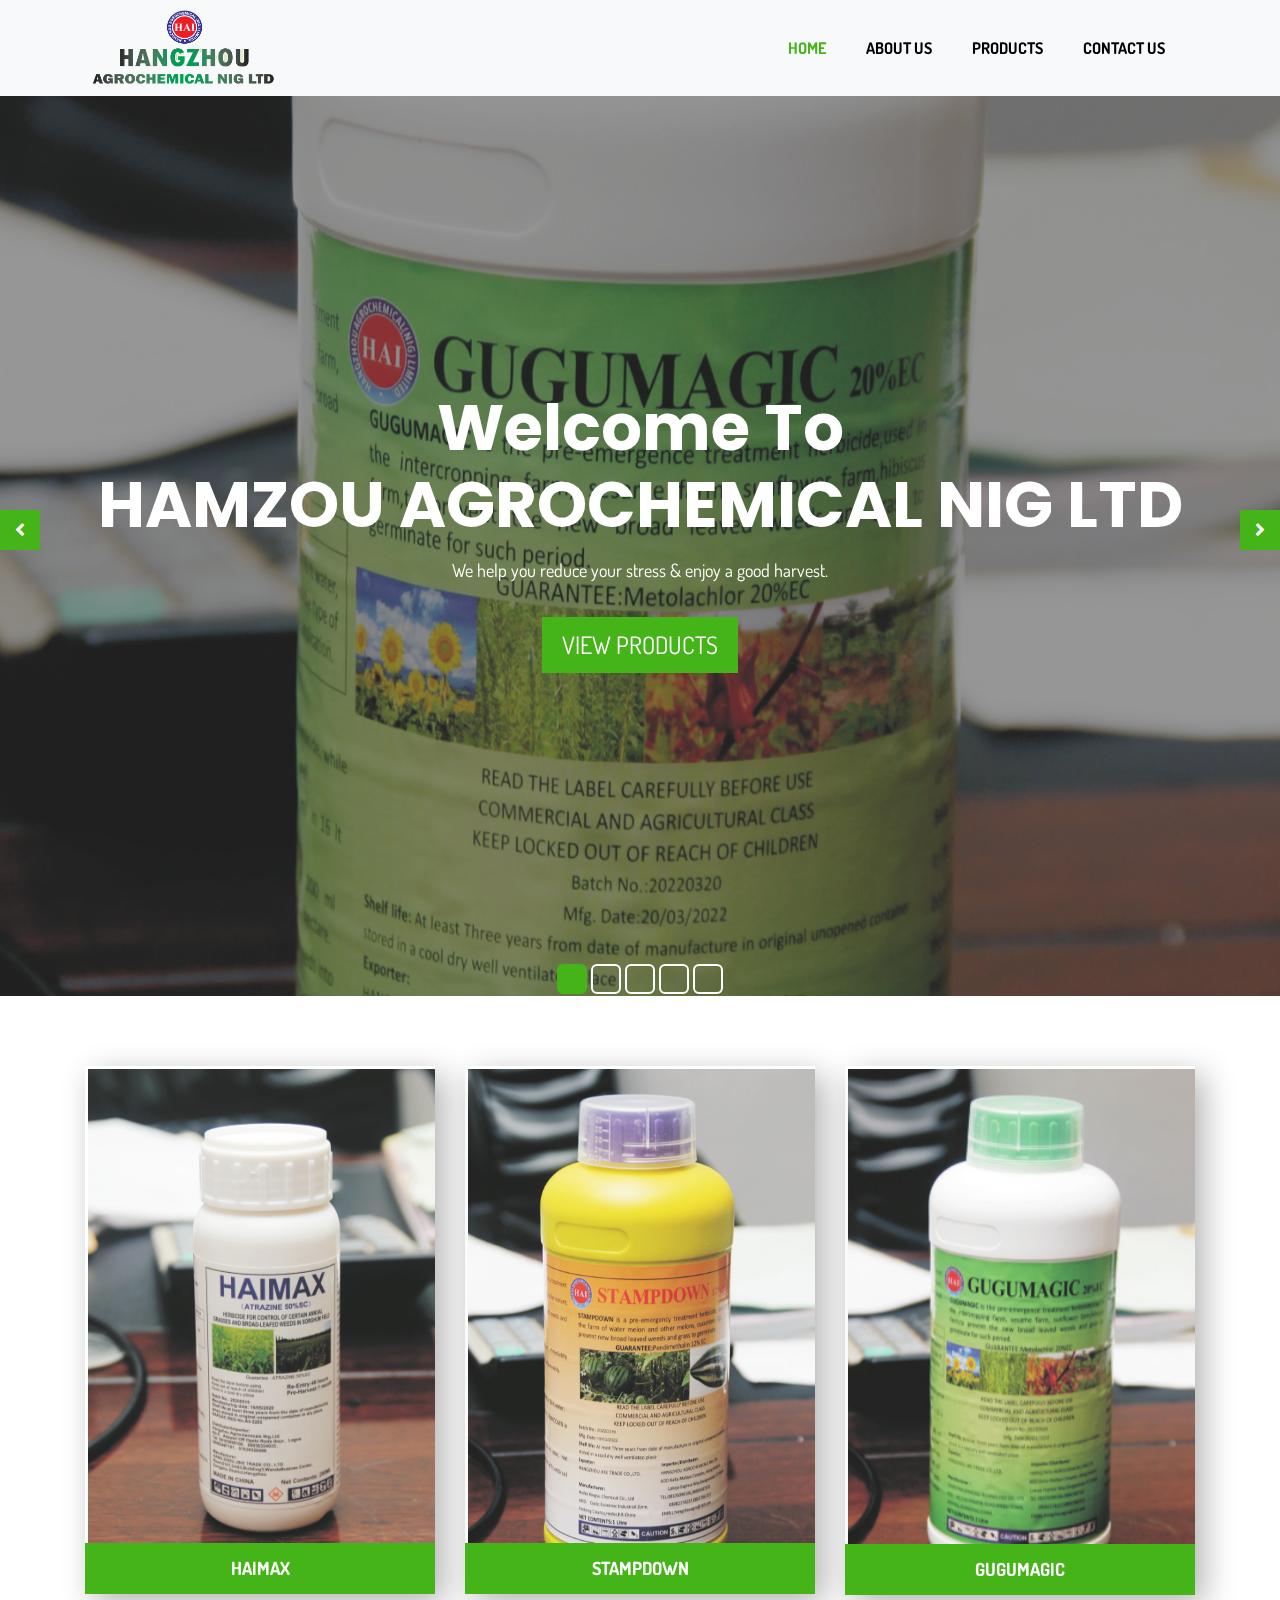
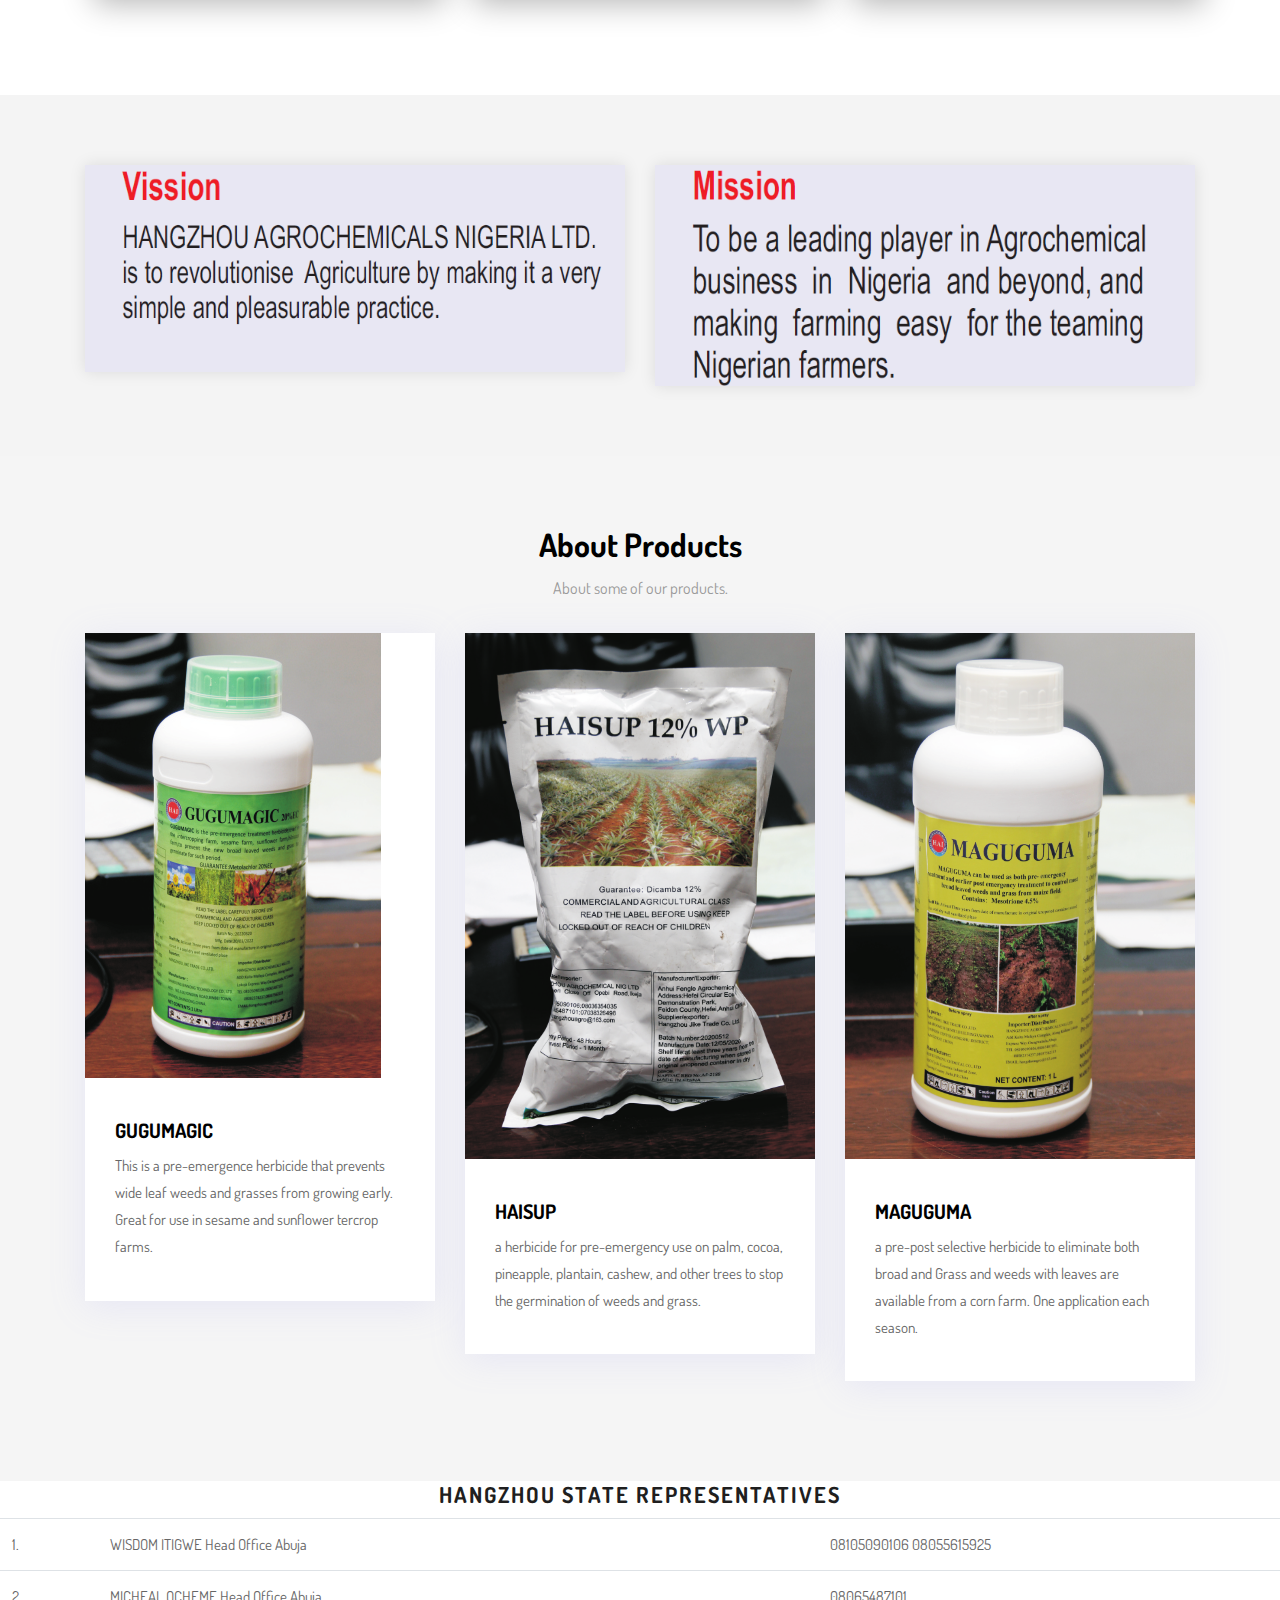
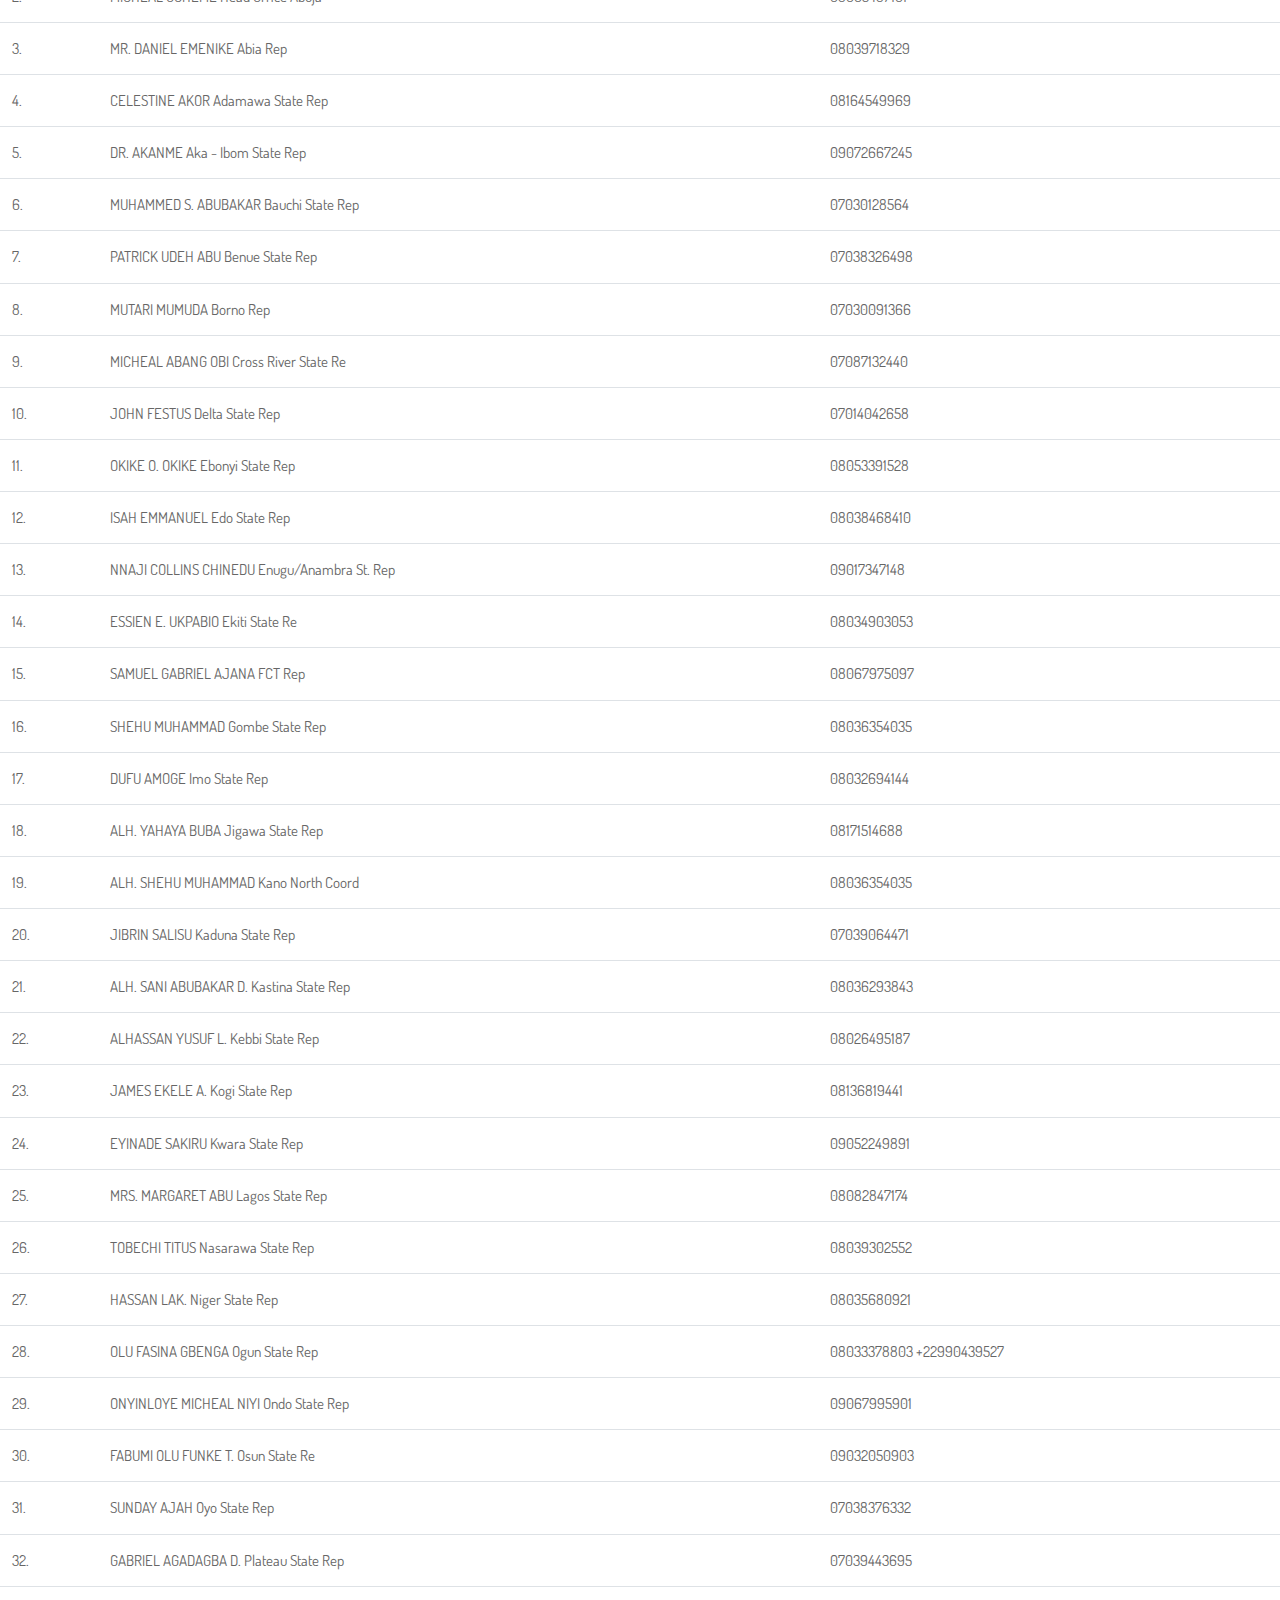
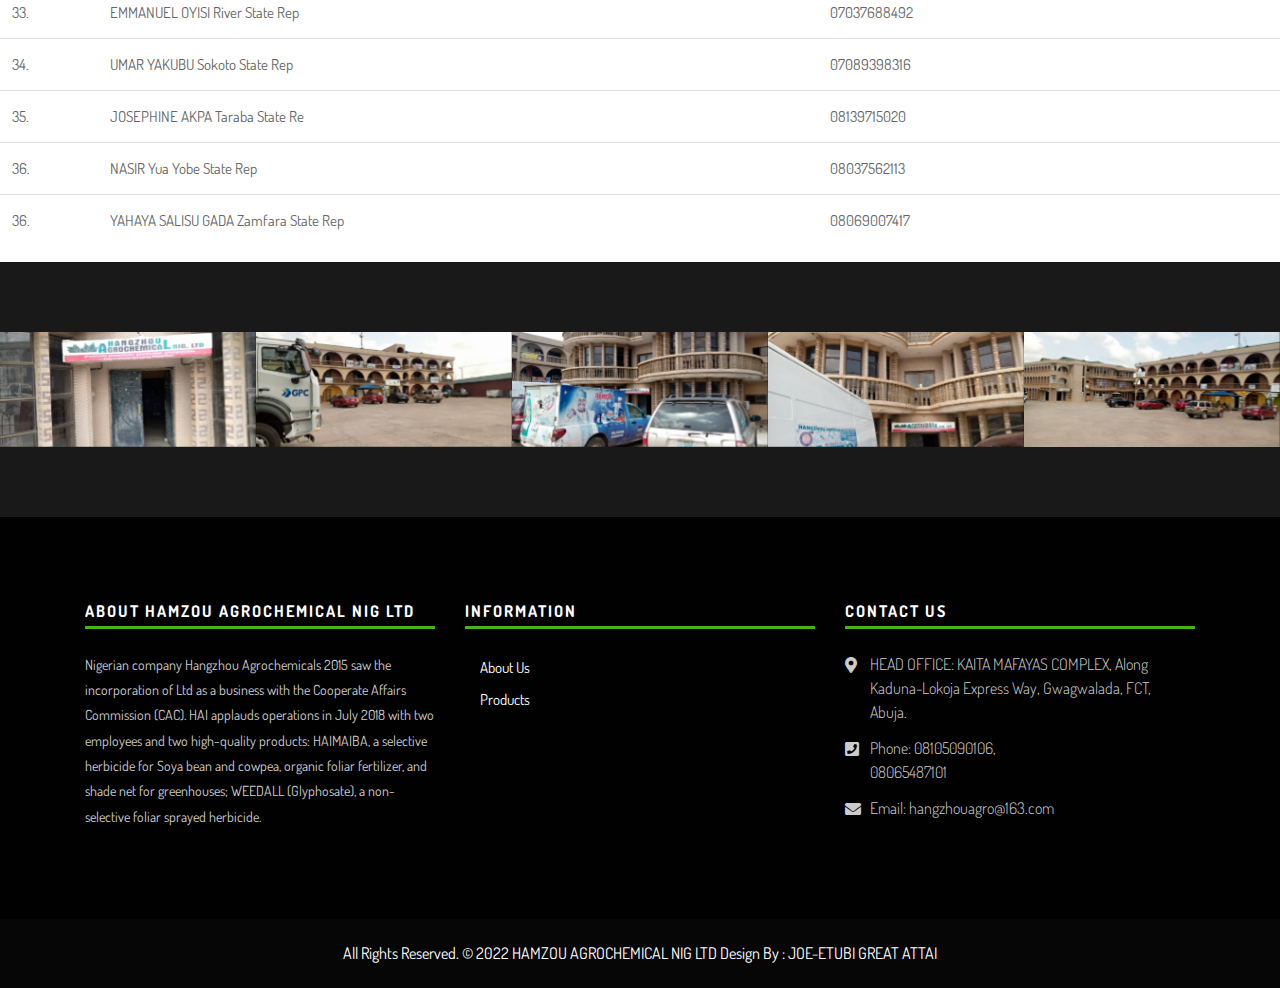
==== index.html @ aa67c8f7 "Add files via upload" ====
<!DOCTYPE html>
<html lang="en">
<!-- Basic -->

<head>
    <meta charset="utf-8">
    <meta http-equiv="X-UA-Compatible" content="IE=edge">
    <meta name="theme-color" content="#45b419">
    <link rel="shortcut icon" href="images/logo.png" type="image/x-icon">
   
    <!-- Mobile Metas -->
    <meta name="viewport" content="width=device-width, initial-scale=1">

    <!-- Site Metas -->
    <title> HAMZOU AGROCHEMICAL NIG LTD - Home</title>
    <meta name="keywords" content="">
    <meta name="description" content="">
    <meta name="author" content="">

    <link rel="stylesheet" href="https://cdn.jsdelivr.net/npm/bootstrap@5.2.2/dist/css/bootstrap.min.css" integrity="sha384-Zenh87qX5JnK2Jl0vWa8Ck2rdkQ2Bzep5IDxbcnCeuOxjzrPF/et3URy9Bv1WTRi" crossorigin="anonymous">
    <script src="https://cdn.jsdelivr.net/npm/bootstrap@5.2.2/dist/js/bootstrap.min.js" integrity="sha384-IDwe1+LCz02ROU9k972gdyvl+AESN10+x7tBKgc9I5HFtuNz0wWnPclzo6p9vxnk" crossorigin="anonymous"></script>
    <script src="https://cdn.jsdelivr.net/npm/bootstrap@5.2.2/dist/js/bootstrap.bundle.min.js" integrity="sha384-OERcA2EqjJCMA+/3y+gxIOqMEjwtxJY7qPCqsdltbNJuaOe923+mo//f6V8Qbsw3" crossorigin="anonymous"></script>
    <!-- Site Icons -->
    <link rel="apple-touch-icon" href="images/logo.png">

    <!-- Bootstrap CSS -->
    <link rel="stylesheet" href="css/bootstrap.min.css">
    <!-- Site CSS -->
    <link rel="stylesheet" href="css/style.css">
    <!-- Responsive CSS -->
    <link rel="stylesheet" href="css/responsive.css">
    <!-- Custom CSS -->
    <link rel="stylesheet" href="css/custom.css">

    <!--[if lt IE 9]>
      <script src="https://oss.maxcdn.com/libs/html5shiv/3.7.0/html5shiv.js"></script>
      <script src="https://oss.maxcdn.com/libs/respond.js/1.4.2/respond.min.js"></script>
    <![endif]-->

</head>
<script>
    var url = 'https://wati-integration-service.clare.ai/ShopifyWidget/shopifyWidget.js?36956';
    var s = document.createElement('script');
    s.type = 'text/javascript';
    s.async = true;
    s.src = url;
    var options = {
  "enabled":true,
  "chatButtonSetting":{
      "backgroundColor":"#4dc247",
      "ctaText":"",
      "borderRadius":"25",
      "marginLeft":"0",
      "marginBottom":"150",
      "marginRight":"30",
      "position":"right"
  },
  "brandSetting":{
      "brandName":"HAMZOU AGROCHEMICAL NIG LTD",
      "brandSubTitle":"Timely Replies",
      "brandImg":"https://joe-etubigreatattai.github.io/hamzou/images/logo.png",
      "welcomeText":"How can we help you?",
      "messageText":"",
      "backgroundColor":"#45b419",
      "ctaText":"Start Chat",
      "borderRadius":"25",
      "autoShow":false,
      "phoneNumber":"2348065487101"
  }
};
    s.onload = function() {
        CreateWhatsappChatWidget(options);
    };
    var x = document.getElementsByTagName('script')[0];
    x.parentNode.insertBefore(s, x);
</script>
<body>
    <!-- Start Main Top -->
    <header class="main-header">
        <!-- Start Navigation -->
        <nav class="navbar navbar-expand-lg navbar-light bg-light navbar-default bootsnav">
            <div class="container">
                <!-- Start Header Navigation -->
                <div class="navbar-header">
                    <button class="navbar-toggler" type="button" data-toggle="collapse" data-target="#navbar-menu"
                        aria-controls="navbars-rs-food" aria-expanded="false" aria-label="Toggle navigation">
                        <i class="fa fa-bars"></i>
                    </button>
                    <a class="navbar-logo-image" href="index.html">
                        <img src="images/logo.png" class="logo" alt=""></a>
                </div>
                <!-- End Header Navigation -->

                <!-- Collect the nav links, forms, and other content for toggling -->
                <div class="collapse navbar-collapse" id="navbar-menu">
                    <ul class="nav navbar-nav ml-auto" data-in="fadeInDown" data-out="fadeOutUp">
                        <li class="nav-item active"><a class="nav-link" href="index.html">Home</a></li>
                        <li class="nav-item"><a class="nav-link" href="about.html">About Us</a></li>
                        <li class="nav-item"><a href="products.html" class="nav-link">Products</a></li>
                        <li class="nav-item"><a href="contact-us.html" class="nav-link">Contact us</a></li>
                    </ul>
                </div>
                <!-- /.navbar-collapse -->


            </div>


        </nav>
        <!-- End Navigation -->
    </header>
    <!-- End Main Top -->

    <!-- Start Top Search -->
    <div class="top-search">
        <div class="container">
            <div class="input-group">
                <span class="input-group-addon"><i class="fa fa-search"></i></span>
                <input type="text" class="form-control" placeholder="Search">
                <span class="input-group-addon close-search"><i class="fa fa-times"></i></span>
            </div>
        </div>
    </div>
    <!-- End Top Search -->

    <!-- Start Slider -->
    <div id="slides-shop" class="cover-slides">
        <ul class="slides-container">
            <li class="text-center">
                <img src="images/image-098.png" alt="">
                <div class="container">
                    <div class="row">
                        <div class="col-md-12">
                            <h1 class="m-b-20"><strong>Welcome To <br> HAMZOU AGROCHEMICAL NIG LTD</strong></h1>
                            <p class="m-b-40">We help you reduce your stress & enjoy a good harvest.</p>
                            <p><a class="btn hvr-hover" href="products.html">View Products</a></p>
                        </div>
                    </div>
                </div>
            </li>
            <li class="text-center">
                <img src="images/image-105.png" alt="">
                <div class="container">
                    <div class="row">
                        <div class="col-md-12">
                            <h1 class="m-b-20"><strong>Welcome To <br> HAMZOU AGROCHEMICAL NIG LTD</strong></h1>
                            <p class="m-b-40">We help you reduce your stress & enjoy a good harvest.</p>
                            <p><a class="btn hvr-hover" href="products.html">View Products</a></p>
                        </div>
                    </div>
                </div>
            </li>
            <li class="text-center">
                <img src="images/image-112.png" alt="">
                <div class="container">
                    <div class="row">
                        <div class="col-md-12">
                            <h1 class="m-b-20"><strong>Welcome To <br> HAMZOU AGROCHEMICAL NIG LTD</strong></h1>
                            <p class="m-b-40">We help you reduce your stress & enjoy a good harvest.</p>
                            <p><a class="btn hvr-hover" href="products.html">View Products</a></p>
                        </div>
                    </div>
                </div>
            </li>
            <li class="text-center">
                <img src="images/image-120.png" alt="">
                <div class="container">
                    <div class="row">
                        <div class="col-md-12">
                            <h1 class="m-b-20"><strong>Welcome To <br> HAMZOU AGROCHEMICAL NIG LTD</strong></h1>
                            <p class="m-b-40">We help you reduce your stress & enjoy a good harvest.</p>
                            <p><a class="btn hvr-hover" href="products.html">View Products</a></p>
                        </div>
                    </div>
                </div>
            </li>
            <li class="text-center">
                <img src="images/image-128.png" alt="">
                <div class="container">
                    <div class="row">
                        <div class="col-md-12">
                            <h1 class="m-b-20"><strong>Welcome To <br> HAMZOU AGROCHEMICAL NIG LTD</strong></h1>
                            <p class="m-b-40">We help you reduce your stress & enjoy a good harvest.</p>
                            <p><a class="btn hvr-hover" href="products.html">View Products</a></p>
                        </div>
                    </div>
                </div>
            </li>
        </ul>
        <div class="slides-navigation">
            <a href="#" class="next"><i class="fa fa-angle-right" aria-hidden="true"></i></a>
            <a href="#" class="prev"><i class="fa fa-angle-left" aria-hidden="true"></i></a>
        </div>
    </div>
    <!-- End Slider -->

    <!-- Start Categories  -->
    <div class="categories-shop">
        <div class="container">
            <div class="row">
                <div class="col-lg-4 col-md-4 col-sm-12 col-xs-12">
                    <div class="shop-cat-box">
                        <img class="img-fluid" src="images/image-068.png" alt="" />
                        <a class="btn hvr-hover" href="#">HAIMAX</a>
                    </div>
                </div>
                <div class="col-lg-4 col-md-4 col-sm-12 col-xs-12">
                    <div class="shop-cat-box">
                        <img class="img-fluid" src="images/image-005.png" alt="" />
                        <a class="btn hvr-hover" href="#">STAMPDOWN</a>
                    </div>
                </div>
                <div class="col-lg-4 col-md-4 col-sm-12 col-xs-12">
                    <div class="shop-cat-box">
                        <img class="img-fluid" src="images/image-006.png" alt="" />
                        <a class="btn hvr-hover" href="#">GUGUMAGIC</a>
                    </div>
                </div>
            </div>
        </div>
    </div>
    <!-- End Categories -->

    <div class="box-add-products">
        <div class="container">
            <div class="row">
                <div class="col-lg-6 col-md-6 col-sm-12">
                    <div class="offer-box-products">
                        <img class="img-fluid" src="images/vison.png" alt="" />
                    </div>
                </div>
                <div class="col-lg-6 col-md-6 col-sm-12">
                    <div class="offer-box-products">
                        <img class="img-fluid" src="images/mission.png" alt="" />
                    </div>
                </div>
            </div>
        </div>
    </div>


    <!-- Start Blog  -->
    <div class="latest-blog">
        <div class="container">
            <div class="row">
                <div class="col-lg-12">
                    <div class="title-all text-center">
                        <h1>About Products</h1>
                        <p>About some of our products.</p>
                    </div>
                </div>
            </div>
            <div class="row">
                <div class="col-md-6 col-lg-4 col-xl-4">
                    <div class="blog-box">
                        <div class="blog-img">
                            <img class="img-fluid" src="images/image-006.png" alt="" />
                        </div>
                        <div class="blog-content">
                            <div class="title-blog">
                                <h3>GUGUMAGIC</h3>
                                <p>This is a pre-emergence herbicide that prevents wide leaf weeds and grasses from
                                    growing early. Great for use in sesame and sunflower tercrop farms.</p>
                            </div>

                        </div>
                    </div>
                </div>
                <div class="col-md-6 col-lg-4 col-xl-4">
                    <div class="blog-box">
                        <div class="blog-img">
                            <img class="img-fluid" src="images/image-135.png" alt="" />
                        </div>
                        <div class="blog-content">
                            <div class="title-blog">
                                <h3>HAISUP</h3>
                                <p>a herbicide for pre-emergency use on palm, cocoa, pineapple, plantain, cashew, and
                                    other trees to stop the germination of weeds and grass.</p>
                            </div>
                        </div>
                    </div>
                </div>
                <div class="col-md-6 col-lg-4 col-xl-4">
                    <div class="blog-box">
                        <div class="blog-img">
                            <img class="img-fluid" src="images/image-038.png" alt="" />
                        </div>
                        <div class="blog-content">
                            <div class="title-blog">
                                <h3>MAGUGUMA</h3>
                                <p>a pre-post selective herbicide to eliminate both broad and
                                    Grass and weeds with leaves are available from a corn farm. One application each
                                    season.</p>
                            </div>
                        </div>
                    </div>
                </div>
            </div>
        </div>
    </div>
    <!-- End Blog  -->

    <h2 class="tabel-title">HANGZHOU STATE REPRESENTATIVES</h2>
    <table class="table table-hover">
        <tbody>
            <tr><td>1.</td><td> WISDOM ITIGWE Head Office Abuja</td><td> 08105090106 08055615925</td></tr>
            <tr><td>2.</td><td> MICHEAL OCHEME Head Office Abuja</td><td> 08065487101</td></tr>
            <tr><td>3.</td><td> MR. DANIEL EMENIKE Abia Rep</td><td> 08039718329</td></tr>
            <tr><td>4.</td><td> CELESTINE AKOR Adamawa State Rep </td><td> 08164549969</td></tr>
            <tr><td>5.</td><td> DR. AKANME Aka - Ibom State Rep</td><td> 09072667245</td></tr>
            <tr><td>6.</td><td> MUHAMMED S. ABUBAKAR Bauchi State Rep</td><td> 07030128564</td></tr>
            <tr><td>7.</td><td> PATRICK UDEH ABU Benue State Rep</td><td> 07038326498</td></tr>
            <tr><td>8.</td><td> MUTARI MUMUDA Borno Rep</td><td> 07030091366</td></tr>
            <tr><td>9.</td><td> MICHEAL ABANG OBI Cross River State Re</td><td> 07087132440</td></tr>
            <tr><td>10.</td><td> JOHN FESTUS Delta State Rep</td><td> 07014042658</td></tr>
            <tr><td>11.</td><td> OKIKE O. OKIKE Ebonyi State Rep</td><td> 08053391528</td></tr>
            <tr><td>12.</td><td> ISAH EMMANUEL Edo State Rep</td><td> 08038468410</td></tr>
            <tr><td>13.</td><td> NNAJI COLLINS CHINEDU Enugu/Anambra St. Rep</td><td> 09017347148</td></tr>
            <tr><td>14.</td><td> ESSIEN E. UKPABIO Ekiti State Re</td><td> 08034903053</td></tr>
            <tr><td>15.</td><td>SAMUEL GABRIEL AJANA FCT Rep</td><td> 08067975097</td></tr>
            <tr><td>16.</td><td> SHEHU MUHAMMAD Gombe State Rep</td><td> 08036354035</td></tr>
            <tr><td>17.</td><td> DUFU AMOGE Imo State Rep</td><td> 08032694144</td></tr>
            <tr><td>18.</td><td> ALH. YAHAYA BUBA Jigawa State Rep</td><td> 08171514688</td></tr>
            <tr><td>19.</td><td> ALH. SHEHU MUHAMMAD Kano North Coord</td><td> 08036354035</td></tr>
            <tr><td>20.</td><td> JIBRIN SALISU Kaduna State Rep</td><td> 07039064471</td></tr>
            <tr><td>21.</td><td> ALH. SANI ABUBAKAR D. Kastina State Rep</td><td> 08036293843</td></tr>
            <tr><td>22.</td><td> ALHASSAN YUSUF L. Kebbi State Rep</td><td> 08026495187</td></tr>
            <tr><td>23.</td><td> JAMES EKELE A. Kogi State Rep</td><td> 08136819441</td></tr>
            <tr><td>24.</td><td> EYINADE SAKIRU Kwara State Rep</td><td> 09052249891</td></tr>
            <tr><td>25.</td><td> MRS. MARGARET ABU Lagos State Rep</td><td> 08082847174</td></tr>
            <tr><td>26.</td><td> TOBECHI TITUS Nasarawa State Rep</td><td> 08039302552</td></tr>
            <tr><td>27.</td><td> HASSAN LAK. Niger State Rep</td><td> 08035680921</td></tr>
            <tr><td>28.</td><td> OLU FASINA GBENGA Ogun State Rep</td><td> 08033378803 +22990439527</td></tr>
            <tr><td>29.</td><td> ONYINLOYE MICHEAL NIYI Ondo State Rep</td><td> 09067995901</td></tr>
            <tr><td>30.</td><td> FABUMI OLU FUNKE T. Osun State Re</td><td> 09032050903</td></tr>
            <tr><td>31.</td><td> SUNDAY AJAH Oyo State Rep</td><td> 07038376332</td></tr>
            <tr><td>32.</td><td> GABRIEL AGADAGBA D. Plateau State Rep</td><td> 07039443695</td></tr>
            <tr><td>33.</td><td> EMMANUEL OYISI River State Rep</td><td> 07037688492</td></tr>
            <tr><td>34.</td><td> UMAR YAKUBU Sokoto State Rep</td><td> 07089398316</td></tr>
            <tr><td>35.</td><td> JOSEPHINE AKPA Taraba State Re</td><td> 08139715020</td></tr>
            <tr><td>36.</td><td> NASIR Yua Yobe State Rep</td><td> 08037562113</td></tr>
            <tr><td>36.</td><td> YAHAYA SALISU GADA Zamfara State Rep</td><td> 08069007417</td></tr>
        </tbody>
      </table>
      <!-- Start Instagram Feed  -->
      <div class="instagram-box">
        <div class="main-instagram owl-carousel owl-theme">
            <div class="item">
                <div class="ins-inner-box">
                    <img src="images/location1.jpg" alt="" />
                </div>
            </div>
        
            <div class="item">
                <div class="ins-inner-box">
                    <img src="images/location2.jpg" alt="" />
                </div>
            </div>
            <div class="item">
                <div class="ins-inner-box">
                    <img src="images/location3.jpg" alt="" />
                </div>
            </div>
            <div class="item">
                <div class="ins-inner-box">
                    <img src="images/location4.jpg" alt="" />
                </div>
            </div>
            <div class="item">
                <div class="ins-inner-box">
                    <img src="images/location7.jpg" alt="" />
                </div>
            </div>
        </div>
    </div>
    <!-- End Instagram Feed  -->
     <!-- Start Footer  -->
     <footer>
        <div class="footer-main">
            <div class="container">

                <div class="row">
                    <div class="col-lg-4 col-md-12 col-sm-12">
                        <div class="footer-widget">
                            <h4>About HAMZOU AGROCHEMICAL NIG LTD</h4>
                            <p>Nigerian company Hangzhou Agrochemicals 2015 saw the incorporation of Ltd as a
                                business
                                with the Cooperate Affairs Commission (CAC). HAI applauds
                                operations in July 2018 with two employees and two high-quality products: HAIMAIBA,
                                a
                                selective herbicide for Soya bean and cowpea, organic foliar fertilizer, and shade
                                net
                                for greenhouses; WEEDALL (Glyphosate), a non-selective foliar sprayed herbicide.</p>
                        </div>
                    </div>
                    <div class="col-lg-4 col-md-12 col-sm-12">
                        <div class="footer-link">
                            <h4>Information</h4>
                            <ul>
                                <li><a href="about.html">About Us</a></li>
                                <li><a href="products.html">Products</a></li>
                            </ul>
                        </div>
                    </div>
                    <div class="col-lg-4 col-md-12 col-sm-12">
                        <div class="footer-link-contact">
                            <h4>Contact Us</h4>
                            <ul>
                                <li>
                                    <p><i class="fas fa-map-marker-alt"></i>HEAD OFFICE: KAITA MAFAYAS COMPLEX,
                                        Along Kaduna-Lokoja Express Way, Gwagwalada, FCT, Abuja.
                                </li>
                                <li>
                                    <p><i class="fas fa-phone-square"></i>Phone: <a
                                            href="tel:08105090106">08105090106,
                                            <br> 08065487101</a></p>
                                </li>
                                <li>
                                    <p><i class="fas fa-envelope"></i>Email: <a
                                            href="hangzhouagro@163.com">hangzhouagro@163.com</a></p>
                                </li>
                            </ul>
                        </div>
                    </div>
                </div>
            </div>
        </div>
    </footer>
    <!-- End Footer  -->

    <!-- Start copyright  -->
    <div class="footer-copyright">
        <p class="footer-company">All Rights Reserved. &copy; 2022 <a href="index.html">HAMZOU AGROCHEMICAL NIG LTD</a>
            Design By
            : JOE-ETUBI GREAT ATTAI</p>
    </div>
    <!-- End copyright  -->

    <a href="#" id="back-to-top" title="Back to top" style="display: none;">&uarr;</a>

    <!-- ALL JS FILES -->
    <script src="js/jquery-3.2.1.min.js"></script>
    <script src="js/popper.min.js"></script>
    <script src="js/bootstrap.min.js"></script>
    <!-- ALL PLUGINS -->
    <script src="js/jquery.superslides.min.js"></script>
    <script src="js/bootstrap-select.js"></script>
    <script src="js/inewsticker.js"></script>
    <script src="js/bootsnav.js."></script>
    <script src="js/images-loded.min.js"></script>
    <script src="js/isotope.min.js"></script>
    <script src="js/owl.carousel.min.js"></script>
    <script src="js/baguetteBox.min.js"></script>
    <script src="js/form-validator.min.js"></script>
    <script src="js/contact-form-script.js"></script>
    <script src="js/custom.js"></script>
</body>

</html>
---- css/style.css ----
/*------------------------------------------------------------------
    IMPORT FONTS
-------------------------------------------------------------------*/

@import url('https://fonts.googleapis.com/css?family=Poppins:400,500,600,700,800');
@import url('https://fonts.googleapis.com/css?family=Dosis:200,300,400,500,600,700');


/*

    font-family: 'Poppins', sans-serif;

    font-family: 'Dosis', sans-serif;

*/

/*------------------------------------------------------------------
    IMPORT FILES
-------------------------------------------------------------------*/

@import url(all.css);
@import url(superslides.css);
@import url(bootstrap-select.css);
@import url(carousel-ticker.css);
@import url(code_animate.css);
@import url(bootsnav.css);
@import url(owl.carousel.min.css);
@import url(jquery-ui.css);
@import url(nice-select.css);
@import url(baguetteBox.min.css);

/*------------------------------------------------------------------
    SKELETON
-------------------------------------------------------------------*/
 body {
     color: #666666;
     font-size: 15px;
     font-family: 'Dosis', sans-serif;
     line-height: 1.80857;
}
 a {
     color: #1f1f1f;
     text-decoration: none !important;
     outline: none !important;
     -webkit-transition: all .3s ease-in-out;
     -moz-transition: all .3s ease-in-out;
     -ms-transition: all .3s ease-in-out;
     -o-transition: all .3s ease-in-out;
     transition: all .3s ease-in-out;
}
 h1, h2, h3, h4, h5, h6 {
     letter-spacing: 0;
     font-weight: normal;
     position: relative;
     padding: 0 0 10px 0;
     font-weight: normal;
     line-height: 120% !important;
     color: #1f1f1f;
     margin: 0 
}
 h1 {
     font-size: 24px 
}
 h2 {
     font-size: 22px 
}
 h3 {
     font-size: 18px 
}
 h4 {
     font-size: 16px 
}
 h5 {
     font-size: 14px 
}
 h6 {
     font-size: 13px 
}
 h1 a, h2 a, h3 a, h4 a, h5 a, h6 a {
     color: #212121;
     text-decoration: none!important;
     opacity: 1 
}
 h1 a:hover, h2 a:hover, h3 a:hover, h4 a:hover, h5 a:hover, h6 a:hover {
     opacity: .8 
}
 a {
     color: #1f1f1f;
     text-decoration: none;
     outline: none;
}
 a, .btn {
     text-decoration: none !important;
     outline: none !important;
     -webkit-transition: all .3s ease-in-out;
     -moz-transition: all .3s ease-in-out;
     -ms-transition: all .3s ease-in-out;
     -o-transition: all .3s ease-in-out;
     transition: all .3s ease-in-out;
}
 .btn-custom {
     margin-top: 20px;
     background-color: transparent !important;
     border: 2px solid #ddd;
     padding: 12px 40px;
     font-size: 16px;
}
 .lead {
     font-size: 18px;
     line-height: 30px;
     color: #767676;
     margin: 0;
     padding: 0;
}
 blockquote {
     margin: 20px 0 20px;
     padding: 30px;
}
 ul, li, ol{
     list-style: none;
     margin: 0px;
     padding: 0px;
}
 button:focus{
     outline: none;
     box-shadow: none;
}
 :focus {
     outline: 0;
}
 p{
     margin: 0px;
}
 .bootstrap-select .dropdown-toggle:focus{
     outline: none !important;
}
 .form-control::-moz-placeholder {
     color: #ffffff;
     opacity: 1;
}
 .bootstrap-select .dropdown-toggle:focus{
     box-shadow: none !important 
}
/*------------------------------------------------------------------ LOADER -------------------------------------------------------------------*/
 #back-to-top {
     position: fixed;
     bottom: 40px;
     right: 40px;
     z-index: 9999;
     width: 32px;
     height: 32px;
     text-align: center;
     line-height: 5px;
     background: #45b419;
     color: #ffffff;
     cursor: pointer;
     border: 0;
     border-radius: 0px;
     text-decoration: none;
     transition: opacity 0.2s ease-out;
     font-size: 28px;
     -webkit-transition: opacity 0.2s ease-out;
     -moz-transition: opacity 0.2s ease-out;
     -ms-transition: opacity 0.2s ease-out;
     -o-transition: opacity 0.2s ease-out;
}
/*------------------------------------------------------------------ HEADER -------------------------------------------------------------------*/
 .main-top{
     background: #000000;
     padding: 10px 0px;
}
 .custom-select-box{
     float: left;
     width: 95px;
     margin-right: 10px;
}
.custom-select-box .form-control{
     background: none;
     border: none;
}
 .custom-select-box .bootstrap-select .btn-light{
     padding: 4px;
     font-size: 14px;
     background: #45b419;
     color: #fff;
     border: none;
     border-radius: 0px;
}
 .custom-select-box .bootstrap-select .btn-light span{
     padding: 2px;
     line-height: 15px;
}
 .dropdown-toggle::after{
     margin-left: -24px;
}
 .custom-select-box .dropdown-toggle::after {
     display: inline-block;
     width: 0;
     height: 0;
     margin-left: .255em;
     vertical-align: .255em;
     content: "";
     border-top: .3em solid;
     border-right: .3em solid transparent;
     border-bottom: 0;
     border-left: .3em solid transparent;
     position: absolute;
     top: 13px;
     right: 10px;
}
 .bootstrap-select.btn-group .dropdown-toggle .filter-option{
     overflow: inherit;
}
 .bootstrap-select.btn-group .dropdown-menu{
     border: none;
     padding: 0px;
     border-radius: 0px;
}
 .right-phone-box{
     float: left;
     margin-right: 10px;
}
 .right-phone-box p{
     margin: 0px;
     color: #ffffff;
     font-size: 14px;
     line-height: 30px;
}
 .right-phone-box p a{
     color: #ffffff;
}
 .right-phone-box p a:hover{
     color: #45b419;
}
 .offer-box,.slide {
     color: #FFFFFF;
     font-size: 13px;
     padding: 2px 15px;
     font-family: 'Poppins', sans-serif;
}
 .offer-box li {
     font-weight: 600;
}
 .offer-box li i{
     margin-right: 15px;
     color: #45b419;
     font-size: 20px;
}
 .our-link{
     float: left;
}
 .our-link ul li{
     display: inline-block;
     border-right: 1px solid #ffffff;
     padding: 0px 10px;
     line-height: 14px;
}
 .our-link ul{
     line-height: 30px;
}
 .our-link ul li a{
     color: #ffffff;
     font-weight: 700;
     text-transform: uppercase;
     font-size: 14px;
}
 .our-link ul li a:hover{
     color: #45b419;
}
 .our-link ul li:last-child{
     border: none;
}
.login-box{
    float: right;
    width: 120px;
    margin-left: 20px;
}

.login-box .form-control{
     background: none;
     border: none;
}
 .login-box .bootstrap-select .btn-light{
     padding: 4px;
     font-size: 14px;
     background: #45b419;
     color: #fff;
     border: none;
     border-radius: 0px;
}
 .login-box .bootstrap-select .btn-light span{
     padding: 2px;
     line-height: 15px;
}
.login-box .dropdown-toggle::after {
     display: inline-block;
     width: 0;
     height: 0;
     margin-left: .255em;
     vertical-align: .255em;
     content: "";
     border-top: .3em solid;
     border-right: .3em solid transparent;
     border-bottom: 0;
     border-left: .3em solid transparent;
     position: absolute;
     top: 13px;
     right: 10px;
}

.login-box .dropdown-item{
	padding: 5px 10px;
}

.bootstrap-select.btn-group .dropdown-menu a.dropdown-item span.dropdown-item-inner span.text{
	font-size: 13px;
}

 .main-header{
}
 .search a{
     color: #45b419;
}
 .attr-nav > ul > li > a:hover{
     color: #45b419;
}
 nav.navbar.bootsnav ul.nav > li > a{
     margin: 0px;
}
/* Navbar Adjusment =========================== */
/* Navbar Atribute ------*/
 .attr-nav > ul > li > a{
     padding: 28px 15px;
}
 ul.cart-list > li.total > .btn{
     border-bottom: solid 1px #cfcfcf !important;
     color: #000000 ;
     padding: 10px 15px;
     border: none;
     font-weight: 700;
     color: #ffffff;
}


 @media (min-width: 1024px) {
    /* Navbar General ------*/
     nav.navbar ul.nav > li > a{
         padding: 30px 15px;
         font-weight: 600;
    }
     nav.navbar .navbar-brand{
         margin-top: 0;
    }
     nav.navbar .navbar-brand{
         margin-top: 0;
    }
     nav.navbar li.dropdown ul.dropdown-menu{
         border-top: solid 5px;
    }
    /* Navbar Center ------*/
     nav.navbar-center .navbar-brand{
         margin: 0 !important;
    }
    /* Navbar Brand Top ------*/
     nav.navbar-brand-top .navbar-brand{
         margin: 10px !important;
    }
    /* Navbar Full ------*/
     nav.navbar-full .navbar-brand{
         position: relative;
         top: -15px;
    }
    /* Navbar Sidebar ------*/
     nav.navbar-sidebar ul.nav, nav.navbar-sidebar .navbar-brand{
         margin-bottom: 50px;
    }
     nav.navbar-sidebar ul.nav > li > a{
         padding: 10px 15px;
         font-weight: bold;
    }
    /* Navbar Transparent & Fixed ------*/
     nav.navbar.bootsnav.navbar-transparent.white{
         background-color: rgba(255,255,255,0.3);
         border-bottom: solid 1px #bbb;
    }
     nav.navbar.navbar-inverse.bootsnav.navbar-transparent.dark, nav.navbar.bootsnav.navbar-transparent.dark{
         background-color: rgba(0,0,0,0.3);
         border-bottom: solid 1px #555;
    }
     nav.navbar.bootsnav.navbar-transparent.white .attr-nav{
         border-left: solid 1px #bbb;
    }
     nav.navbar.navbar-inverse.bootsnav.navbar-transparent.dark .attr-nav, nav.navbar.bootsnav.navbar-transparent.dark .attr-nav{
         border-left: solid 1px #555;
    }
     nav.navbar.bootsnav.no-background.white .attr-nav > ul > li > a, nav.navbar.bootsnav.navbar-transparent.white .attr-nav > ul > li > a, nav.navbar.bootsnav.navbar-transparent.white ul.nav > li > a, nav.navbar.bootsnav.no-background.white ul.nav > li > a{
         color: #fff;
    }
     nav.navbar.bootsnav.navbar-transparent.dark .attr-nav > ul > li > a, nav.navbar.bootsnav.navbar-transparent.dark ul.nav > li > a{
         color: #eee;
    }
}
 @media (max-width: 992px) {
    /* Navbar General ------*/
     nav.navbar .navbar-brand{
         margin-top: 0;
         position: relative;
         top: -2px;
    }
     nav.navbar .navbar-brand img.logo{
         width: 160px;
    }
     .attr-nav > ul > li > a{
         padding: 16px 15px 15px;
    }
    /* Navbar Mobile slide ------*/
     nav.navbar.navbar-mobile ul.nav > li > a{
         padding: 15px 15px;
    }
     nav.navbar.navbar-mobile ul.nav ul.dropdown-menu > li > a{
         padding-right: 15px !important;
         padding-top: 15px !important;
         padding-bottom: 15px !important;
    }
     nav.navbar.navbar-mobile ul.nav ul.dropdown-menu .col-menu .title{
         padding-right: 30px !important;
         padding-top: 13px !important;
         padding-bottom: 13px !important;
    }
     nav.navbar.navbar-mobile ul.nav ul.dropdown-menu .col-menu ul.menu-col li a{
         padding-top: 13px !important;
         padding-bottom: 13px !important;
    }
    /* Navbar Full ------*/
     nav.navbar-full .navbar-brand{
         top: 0;
         padding-top: 10px;
    }
}
/* Navbar Inverse =================================*/
 nav.navbar.navbar-inverse{
     background-color: #222;
     border-bottom: solid 1px #303030;
}
 nav.navbar.navbar-inverse ul.cart-list > li.total > .btn{
     border-bottom: solid 1px #222 !important;
}
 nav.navbar.navbar-inverse ul.cart-list > li.total .pull-right{
     color: #fff;
}
 nav.navbar.navbar-inverse.megamenu ul.dropdown-menu.megamenu-content .content ul.menu-col li a, nav.navbar.navbar-inverse ul.nav > li > a{
     color: #eee;
}
 nav.navbar.navbar-inverse ul.nav > li.dropdown > a{
     background-color: #222;
}
 nav.navbar.navbar-inverse li.dropdown ul.dropdown-menu > li > a{
     color: #999;
}
 nav.navbar.navbar-inverse ul.nav .dropdown-menu h1, nav.navbar.navbar-inverse ul.nav .dropdown-menu h2, nav.navbar.navbar-inverse ul.nav .dropdown-menu h3, nav.navbar.navbar-inverse ul.nav .dropdown-menu h4, nav.navbar.navbar-inverse ul.nav .dropdown-menu h5, nav.navbar.navbar-inverse ul.nav .dropdown-menu h6{
     color: #fff;
}
 nav.navbar.navbar-inverse .form-control{
     background-color: #333;
     border-color: #303030;
     color: #fff;
}
 nav.navbar.navbar-inverse .attr-nav > ul > li > a{
     color: #eee;
}
 nav.navbar.navbar-inverse .attr-nav > ul > li.dropdown ul.dropdown-menu{
     background-color: #222;
     border-left: solid 1px #303030;
     border-bottom: solid 1px #303030;
     border-right: solid 1px #303030;
}
 nav.navbar.navbar-inverse ul.cart-list > li{
     border-bottom: solid 1px #303030;
     color: #eee;
}
 nav.navbar.navbar-inverse ul.cart-list > li img{
     border: solid 1px #303030;
}
 nav.navbar.navbar-inverse ul.cart-list > li.total{
     background-color: #333;
}
 nav.navbar.navbar-inverse .share ul > li > a{
     background-color: #555;
}
 nav.navbar.navbar-inverse .dropdown-tabs .tab-menu{
     border-right: solid 1px #303030;
}
 nav.navbar.navbar-inverse .dropdown-tabs .tab-menu > ul > li > a{
     border-bottom: solid 1px #303030;
}
 nav.navbar.navbar-inverse .dropdown-tabs .tab-content{
     border-left: solid 1px #303030;
}
 nav.navbar.navbar-inverse .dropdown-tabs .tab-menu > ul > li > a:hover, nav.navbar.navbar-inverse .dropdown-tabs .tab-menu > ul > li > a:focus, nav.navbar.navbar-inverse .dropdown-tabs .tab-menu > ul > li.active > a{
     background-color: #333 !important;
}
 nav.navbar-inverse.navbar-full ul.nav > li > a{
     border:none;
}
 nav.navbar-inverse.navbar-full .navbar-collapse .wrap-full-menu{
     background-color: #222;
}
 nav.navbar-inverse.navbar-full .navbar-toggle{
     background-color: #222 !important;
     color: #6f6f6f;
}
 nav.navbar.bootsnav ul.nav > li > a{
     position: relative;
     font-weight: 700;
     font-size: 16px;
     color: #000000;
	 text-transform: uppercase;
     padding-top: 10px;
     padding-bottom: 10px;
     padding-left: 10px;
     padding-right: 30px;
}
 nav.navbar.bootsnav ul.nav li.active > a{
     color: #45b419;
}
 nav.navbar.bootsnav ul.nav li.active > a:hover{
     color: #45b419;
}
 nav.navbar.bootsnav ul.nav li > a:hover{
     color: #45b419;
}
 nav.navbar.bootsnav ul.nav li.megamenu-fw > a:hover{
     color: #45b419;
}
 @media (min-width: 1024px) {
     nav.navbar.navbar-inverse ul.nav .dropdown-menu{
         background-color: #222 !important;
         border-left: solid 1px #303030 !important;
         border-bottom: solid 1px #303030 !important;
         border-right: solid 1px #303030 !important;
    }
     nav.navbar.navbar-inverse li.dropdown ul.dropdown-menu > li > a{
         border-bottom: solid 1px #303030;
    }
     nav.navbar.navbar-inverse ul.dropdown-menu.megamenu-content .col-menu{
         border-left: solid 1px #303030;
         border-right: solid 1px #303030;
    }
     nav.navbar.navbar-inverse.navbar-transparent.dark{
         background-color: rgba(0,0,0,0.3);
         border-bottom: solid 1px #999;
    }
     nav.navbar.navbar-inverse.navbar-transparent.dark .attr-nav{
         border-left: solid 1px #999;
    }
     nav.navbar.navbar-inverse.no-background.white .attr-nav > ul > li > a, nav.navbar.navbar-inverse.navbar-transparent.dark .attr-nav > ul > li > a, nav.navbar.navbar-inverse.navbar-transparent.dark ul.nav > li > a, nav.navbar.navbar-inverse.no-background.white ul.nav > li > a{
         color: #fff;
    }
     nav.navbar.navbar-inverse.no-background.dark .attr-nav > ul > li > a, nav.navbar.navbar-inverse.no-background.dark .attr-nav > ul > li > a, nav.navbar.navbar-inverse.no-background.dark ul.nav > li > a, nav.navbar.navbar-inverse.no-background.dark ul.nav > li > a{
         color: #3f3f3f;
    }
}
 @media (max-width: 992px) {
     nav.navbar.navbar-inverse .navbar-toggle{
         color: #eee;
         background-color: #222 !important;
    }
     nav.navbar.navbar-inverse .navbar-nav > li > a{
         border-top: solid 1px #303030;
         border-bottom: solid 1px #303030;
    }
     nav.navbar.navbar-inverse ul.nav li.dropdown ul.dropdown-menu > li > a{
         color: #999;
         border-bottom: solid 1px #303030;
    }
     nav.navbar.navbar-inverse .dropdown .megamenu-content .col-menu .title{
         border-bottom: solid 1px #303030;
         color: #eee;
    }
     nav.navbar.navbar-inverse .dropdown .megamenu-content .col-menu ul > li > a{
         border-bottom: solid 1px #303030;
         color: #999 !important;
    }
     nav.navbar.navbar-inverse .dropdown .megamenu-content .col-menu.on:last-child .title{
         border-bottom: solid 1px #303030;
    }
     nav.navbar.navbar-inverse .dropdown-tabs .tab-menu > ul{
         border-top: solid 1px #303030;
    }
     nav.navbar.navbar-inverse.navbar-mobile .navbar-collapse{
         background-color: #222;
    }
}
 @media (max-width: 767px) {
     nav.navbar.navbar-inverse.navbar-mobile ul.nav{
         border-top: solid 1px #222;
    }
}
 .arrow::before{
     font-family: 'FontAwesome';
     content: "\f0d7";
     margin-left: 5px;
     margin-top: 2px;
     border: none;
     display: inline-block;
     vertical-align: inherit;
     position: absolute;
     right: 10px;
     top: 10px;
}
 .dropdown-toggle::after{
     display: none;
}
 nav.navbar.bootsnav ul.navbar-nav li.dropdown ul.dropdown-menu li a{
     display: block;
	 padding: 6px 25px;
}

 nav.navbar.bootsnav ul.navbar-nav li.dropdown ul.dropdown-menu li a:hover{
	 
 }
 nav.navbar.bootsnav li.dropdown ul.dropdown-menu{
     left: auto;
}
.custom-select-box .dropdown-item{
	padding: 5px 10px;
}
 .btn-cart{
}
 .cart-list h6 a{
     font-size: 16px;
     font-weight: 700;
}
 .cart-list h6 a:hover{
     color: #45b419;
}
 ul.cart-list p .price{
     font-weight: normal;
}
.side-menu p{
	display: inline-block;
}
 .col-menu .title{
     font-size: 20px;
     font-weight: 700;
     text-transform: uppercase;
}
 .hvr-hover{
     display: inline-block;
     vertical-align: middle;
     -webkit-transform: perspective(1px) translateZ(0);
     transform: perspective(1px) translateZ(0);
     box-shadow: 0 0 1px rgba(0, 0, 0, 0);
     position: relative;
     background: #45b419;
     -webkit-transition-property: color;
     transition-property: color;
     -webkit-transition-duration: 0.3s;
     transition-duration: 0.3s;
     border-radius: 0;
     box-shadow: none;
}
 .hvr-hover::after {
    content: "";
	position: absolute;
	z-index: -1;
	top: 0;
	left: 0;
	right: 0;
	bottom: 0;
	background: #000000;
	border-radius: 100%;
	-webkit-transform: scale(0);
	transform: scale(0);
	-webkit-transition-property: transform;
	transition-property: transform;
	-webkit-transition-duration: 0.3s;
	transition-duration: 0.3s;
	-webkit-transition-timing-function: ease-out;
	transition-timing-function: ease-out;
}
 .hvr-hover:hover::after{
     -webkit-transform: scale(2);
	 transform: scale(2);
     color: #ffffff;
}
 .hvr-hover{
	 overflow: hidden;
}
 ul.cart-list > li.total > .btn:hover{
     color: #ffffff;
}
 .cart-box{
     margin-top: 40px;
     background: #ffffff;
}
 .main-header.fixed-menu {
     position: fixed;
     visibility: hidden;
     left: 0px;
     top: 0px;
     width: 100%;
     padding: 0px 0px;
     background: #ffffff;
     z-index: 0;
     transition: all 500ms ease;
     -moz-transition: all 500ms ease;
     -webkit-transition: all 500ms ease;
     -ms-transition: all 500ms ease;
     -o-transition: all 500ms ease;
     z-index: 999;
     opacity: 1;
     visibility: visible;
     -ms-animation-name: fadeInDown;
     -moz-animation-name: fadeInDown;
     -op-animation-name: fadeInDown;
     -webkit-animation-name: fadeInDown;
     animation-name: fadeInDown;
     -ms-animation-duration: 500ms;
     -moz-animation-duration: 500ms;
     -op-animation-duration: 500ms;
     -webkit-animation-duration: 500ms;
     animation-duration: 500ms;
     -ms-animation-timing-function: linear;
     -moz-animation-timing-function: linear;
     -op-animation-timing-function: linear;
     -webkit-animation-timing-function: linear;
     animation-timing-function: linear;
     -ms-animation-iteration-count: 1;
     -moz-animation-iteration-count: 1;
     -op-animation-iteration-count: 1;
     -webkit-animation-iteration-count: 1;
     animation-iteration-count: 1;
}
 .main-header.fixed-menu {
     padding: 0px;
     box-shadow: 0 0 8px 0 rgba(0,0,0,.12);
     border-radius: 0;
}
 .top-search .input-group-addon{
     line-height: 40px;
}
 .top-search input.form-control{
     color: #ffffff;
}
/*------------------------------------------------------------------ Slider -------------------------------------------------------------------*/
 .cover-slides{
     height: 100vh;
}
 .slides-navigation a {
     background: #45b419;
     position: absolute;
     height: 40px;
     width: 40px;
     top: 50%;
     font-size: 20px;
     display: flex;
     justify-content: center;
     align-items: center;
     color: #fff;
     line-height: 90px;
     text-align: center;
     transition: all .3s ease-in-out;
     -webkit-transition: all .3s ease-in-out;
     -moz-transition: all .3s ease-in-out;
     -ms-transition: all .3s ease-in-out;
     -o-transition: all .3s ease-in-out;
}
 .slides-navigation a i{
     font-size: 20px;
}
 .slides-navigation a:hover {
     background: #000000;
}
 .cover-slides .container{
     height: 100%;
     position: relative;
     z-index: 2;
}
 .cover-slides .container > .row {
     -webkit-box-align: center;
     -ms-flex-align: center;
     align-items: center;
}
 .cover-slides .container > .row {
     height: 100%;
}
 .overlay-background {
     background: #333;
     position: absolute;
     height: 100%;
     width: 100%;
     left: 0;
     top: 0;
     opacity: 0.5;
}
 .cover-slides h1{
     font-family: 'Poppins', sans-serif;
     font-weight: 500;
     font-size: 64px;
     color: #fff;
}
 .cover-slides p{
     font-size: 18px;
     color: #fff;
     padding-bottom: 30px;
}
 .slides-pagination a{
     border: 2px solid #ffffff;
	 border-radius: 6px;
}
 .slides-pagination a.current{
     background: #45b419;
     border: 2px solid #45b419;
}
 .cover-slides p a{
     font-size: 24px;
     color: #ffffff;
     border: none;
     text-transform: uppercase;
     padding: 10px 20px;
}
/*------------------------------------------------------------------ Categories Shop -------------------------------------------------------------------*/
 .categories-shop{
     padding: 70px 0px;
}
 .shop-cat-box{
     margin-bottom: 30px;
     position: relative;
     padding: 3px;
     overflow: hidden;
     border: 0px solid #000000;
	 box-shadow: 9px 9px 30px 0px rgba(0, 0, 0, 0.3);
	-webkit-transition: all 0.3s ease;
	transition: all 0.3s ease-in-out 0s;
}
 .shop-cat-box img{
     margin: -10px 0 0 -10px;
     max-width: none;
     width: -webkit-calc(100% + 10px);
     width: calc(100% + 10px);
     opacity: 0.9;
     -webkit-transition: opacity 0.35s, -webkit-transform 0.35s;
     transition: opacity 0.35s, transform 0.35s;
     -webkit-transform: translate3d(10px,10px,0);
     transform: translate3d(10px,10px,0);
     -webkit-backface-visibility: hidden;
     backface-visibility: hidden;
}
 .shop-cat-box:hover img{
     opacity: 0.6;
     -webkit-transform: translate3d(0,0,0);
     transform: translate3d(0,0,0);
}
 .shop-cat-box a{
     position: absolute;
     z-index: 2;
     bottom: 0px;
     left: 0px;
     right: 0;
     margin: 0 auto;
     text-align: center;
     border: none;
     color: #ffffff;
     font-size: 18px;
     font-weight: 700;
     padding: 12px 0px;
}

.box-add-products{
	padding: 70px 0px;
	background-color: #f4f4f4;
}

.offer-box{
	position: relative;
	overflow: hidden;
}

.offer-box-products{
	box-shadow: 0px 0px 15px 0px rgba(0, 0, 0, 0.1);
	-webkit-transition: all 0.3s ease;
	transition: all 0.3s ease-in-out 0s;
}

.offer-box-products:hover{
	-webkit-transform: translateY(6px);
	transform: translateY(6px);
	box-shadow: 0px 9px 15px 0px rgba(0, 0, 0, 0.1);
}

/*------------------------------------------------------------------ Products -------------------------------------------------------------------*/
 .title-all{
     margin-bottom: 30px;
}
 .title-all h1{
     font-size: 32px;
     font-weight: 700;
     color: #000000;
}
 .title-all p{
     color: #999999;
     font-size: 16px;
}
 .products-box{
     padding: 70px 0px;
}
 .special-menu{
     margin-bottom: 40px;
}
 .filter-button-group{
     display: inline-block;
}
 .filter-button-group button{
     background: #45b419;
     color: #ffffff;
     border: none;
     cursor: pointer;
     padding: 5px 30px;
     font-size: 18px;
}
 .filter-button-group button.active{
     background: #000000;
}
 .filter-button-group button{
}
 .products-single {
     overflow: hidden;
     position: relative;
     margin-bottom: 30px;
}
 .products-single .box-img-hover{
     overflow: hidden;
     position: relative;
}
 .box-img-hover img{
     margin: 0 auto;
     text-align: center;
     display: block;
}
 .type-lb{
     position: absolute;
     top: 0px;
     right: 0px;
     z-index:8;
}
 .type-lb .sale{
     background: #45b419;
     color: #ffffff;
     padding: 2px 10px;
     font-weight: 700;
     text-transform: uppercase;
}
 .type-lb .new{
     background: #000000;
     color: #ffffff;
     padding: 2px 10px;
     font-weight: 700;
     text-transform: uppercase;
}
 .why-text{
     background: #f5f5f5;
     padding: 15px;
}
 .why-text h4{
     font-size: 16px;
     font-weight: 700;
     padding-bottom: 15px;
}
 .why-text h5{
     font-size: 18px;
     font-family: 'Poppins', sans-serif;
     padding: 4px;
	 display: inline-block;
	 background: #45b419;
	 color: #ffffff;
     font-weight: 600;
}
 .mask-icon{
     width: 100%;
     height: 100%;
     position: absolute;
     overflow: hidden;
     top: 0;
     left: 0;
}
 .mask-icon ul{
     display: inline-block;
	 position: absolute;
	 bottom: 0;
	 right: 0;
}
 .mask-icon ul li{
     background: #45b419;
}
 .mask-icon ul li a{
     color: #ffffff;
     padding: 5px 10px;
     display: block;
}
 .mask-icon a.cart{
     background: #45b419;
     position: absolute;
     bottom: 0;
     left: 0px;
     padding: 10px 20px;
     font-weight: 700;
     color: #ffffff;
}
 .mask-icon a.cart:hover{
     background: #000000;
     color: #ffffff;
}
 .mask-icon ul li a:hover{
     background: #000000;
     color: #ffffff;
}
 .products-single .mask-icon{
     background: rgba(1,1,1, 0.5);
     top: -100%;
     -ms-filter: "progid: DXImageTransform.Microsoft.Alpha(Opacity=0)";
     filter: alpha(opacity=0);
     opacity: 0;
     -webkit-transition: all 0.3s ease-out 0.5s;
     -moz-transition: all 0.3s ease-out 0.5s;
     -o-transition: all 0.3s ease-out 0.5s;
     -ms-transition: all 0.3s ease-out 0.5s;
     transition: all 0.3s ease-out 0.5s;
}
 .products-single:hover .mask-icon{
     -ms-filter: "progid: DXImageTransform.Microsoft.Alpha(Opacity=100)";
     filter: alpha(opacity=100);
     opacity: 1;
     top: 0px;
     -webkit-transition-delay: 0s;
     -moz-transition-delay: 0s;
     -o-transition-delay: 0s;
     -ms-transition-delay: 0s;
     transition-delay: 0s;
     -webkit-animation: bounceY 0.9s linear;
     -moz-animation: bounceY 0.9s linear;
     -ms-animation: bounceY 0.9s linear;
     animation: bounceY 0.9s linear;
}
 @keyframes bounceY {
     0% {
         transform: translateY(-205px);
    }
     40% {
         transform: translateY(-100px);
    }
     65% {
         transform: translateY(-52px);
    }
     82% {
         transform: translateY(-25px);
    }
     92% {
         transform: translateY(-12px);
    }
     55%, 75%, 87%, 97%, 100% {
         transform: translateY(0px);
    }
}
 @-moz-keyframes bounceY {
     0% {
         -moz-transform: translateY(-205px);
    }
     40% {
         -moz-transform: translateY(-100px);
    }
     65% {
         -moz-transform: translateY(-52px);
    }
     82% {
         -moz-transform: translateY(-25px);
    }
     92% {
         -moz-transform: translateY(-12px);
    }
     55%, 75%, 87%, 97%, 100% {
         -moz-transform: translateY(0px);
    }
}
 @-webkit-keyframes bounceY {
     0% {
         -webkit-transform: translateY(-205px);
    }
     40% {
         -webkit-transform: translateY(-100px);
    }
     65% {
         -webkit-transform: translateY(-52px);
    }
     82% {
         -webkit-transform: translateY(-25px);
    }
     92% {
         -webkit-transform: translateY(-12px);
    }
     55%, 75%, 87%, 97%, 100% {
         -webkit-transform: translateY(0px);
    }
}




/*------------------------------------------------------------------ Blog -------------------------------------------------------------------*/
 .latest-blog{
     padding: 70px 0px;
     background: #f5f5f5;
}
 .blog-box{
     -webkit-box-shadow: 0px 5px 35px 0px rgba(148, 146, 245, 0.15);
     box-shadow: 0px 5px 35px 0px rgba(148, 146, 245, 0.15);
     background: #ffffff;
     margin-bottom: 30px;
}
 .blog-content{
     position: relative;
}
 .title-blog{
     padding: 40px 30px 40px 30px;
}
 .title-blog h3{
     font-size: 20px;
     font-weight: 700;
     color: #000000;
}
 .title-blog p{
     margin: 0px;
}
 .option-blog {
     position: absolute;
     bottom: 0px;
     left: 0px;
	 right: 0px;
	 margin: 0 auto;
	 text-align: center;
}
 .option-blog li{
	 display: inline-block;
 }
 .option-blog li a{
     background: #000000;
     display: inline-block;
     font-size: 18px;
     color: #ffffff;
     width: 34px;
     height: 34px;
     text-align: center;
     line-height: 34px;
}
 .option-blog li a:hover{
     background: #45b419;
     color: #ffffff;
}
 .tooltip-inner {
     background-color: #45b419;
}
 .tooltip.bs-tooltip-right .arrow:before {
     border-right-color: #45b419 !important;
     padding-top: 0px !important;
     top: 0px !important;
}
 .tooltip.bs-tooltip-left .arrow:before {
     border-left-color: #45b419 !important;
	 padding-top: 0px !important;
	 padding-right: 5px !important;
     top: 0px !important;
}
 .tooltip.bs-tooltip-bottom .arrow:before {
     border-right-color: #45b419 !important;
}
 .tooltip.bs-tooltip-top .arrow:before {
     border-top-color: #45b419 !important;
	 padding-top: 0px !important;
     top: 0px !important;
}
/*------------------------------------------------------------------ Instagram Feed -------------------------------------------------------------------*/
 .instagram-box{
     padding: 70px 0px;
     background: url(../images/ins-bg.jpg) no-repeat center center;
     background-size: auto auto;
     -webkit-background-size: cover;
     -moz-background-size: cover;
     -ms-background-size: cover;
     -o-background-size: cover;
     background-size: cover;
     position: relative;
}
 .instagram-box::before{
     background: rgba(0,0,0,0.9);
     width: 100%;
     height: 100%;
     left: 0px;
     top: 0px;
     content: "" ;
     position: absolute;
     z-index: 0;
}
 .main-instagram.owl-carousel .owl-nav button.owl-prev{
     background: #000000;
     position: absolute;
     z-index: 1;
     display: block;
     height: 100%;
     width: 50px;
     line-height: 0px;
     font-size: 24px;
     cursor: pointer;
     color: #ffffff;
     top: 0;
     padding: 0;
     margin-top: 0;
     opacity: 1;
     left: 0px;
     -webkit-transition: all 0.3s ease;
     -o-transition: all 0.3s ease;
     transition: all 0.3s ease;
     -moz-transition: all 0.3s ease;
     -ms-transition: all 0.3s ease;
}
 .main-instagram.owl-carousel .owl-nav button.owl-next{
     background: #000000;
     position: absolute;
     z-index: 1;
     display: block;
     height: 100%;
     width: 50px;
     line-height: 0px;
     font-size: 24px;
     cursor: pointer;
     color: #ffffff;
     top: 0;
     padding: 0;
     margin-top: 0;
     opacity: 1;
     right: 0px;
     -webkit-transition: all 0.3s ease;
     -o-transition: all 0.3s ease;
     transition: all 0.3s ease;
}
 .main-instagram.owl-carousel .owl-nav button.owl-next:hover, .main-instagram.owl-carousel .owl-nav button.owl-prev:hover{
     background: #45b419;
}
 .ins-inner-box{
     position: relative;
}

 .hov-in{
     opacity: 0;
     background: rgba(211,59,51, 0.5);
     bottom: -100%;
     position: absolute;
     width: 100%;
     height: 100%;
     -webkit-transition: all 0.3s ease-out 0.5s;
     -moz-transition: all 0.3s ease-out 0.5s;
     -o-transition: all 0.3s ease-out 0.5s;
     -ms-transition: all 0.3s ease-out 0.5s;
     transition: all 0.3s ease-out 0.5s;
     text-align: center;
     display: table;
}
 .hov-in a{
     display: table-cell;
     vertical-align: middle;
     height: 100%;
}
 .hov-in i{
     color: #000000;
     font-size: 48px;
     position: relative;
     z-index: 2;
}
 .hov-in a i:hover{
     color: #ffffff;
}
 .ins-inner-box:hover .hov-in{
     bottom: 0;
     opacity: 1;
}
/*------------------------------------------------------------------ Footer Main -------------------------------------------------------------------*/
 .footer-main{
     padding: 70px 0px;
     background: #010101;
}
.footer-main hr{
	border-top: 1px solid rgba(255,255,255,.6);
}
.footer-top-box{
	margin-bottom: 30px;
}
.footer-top-box h3{
	color: #ffffff;
	position: relative;
	font-size: 20px;
}
.footer-top-box h3::before {
    border-bottom: 2px solid #45b419;
    content: "";
    height: 3px;
    width: 50%;
    position: absolute;
    bottom: 3px;
    left: 0px;
}
.list-time{
	margin-top: 15px;
}
.footer-top-box .list-time li{
	color: #ffffff;
	font-size: 16px;
	display: block;
	float: none;
}

.newsletter-box{
	margin-top: 15px;
	position: relative;
}
.newsletter-box input{
	height: 40px;
	border: none;
	padding: 0 10px;
	background: transparent;
	border-radius: 0;
	background: #fff;
	padding: 0 20px;
	width: 100%;
}
.newsletter-box i{
	position: absolute;
	right: 15px;
	top: 10px;
	font-size: 20px;
}
.newsletter-box button{	
	color: #ffffff;
	font-size: 16px;
	font-weight: 500;
	
}
 .footer-top-box p{
	 padding-bottom: 15px;
	 color: #cccccc;
 }

 .footer-top-box ul{
     display: inline-block;
}
 .footer-top-box ul li {
     float: left;
     margin-right: 5px;
}
 .footer-top-box ul li a {
     color: #ffffff;
     display: inline-block;
     width: 36px;
     height: 36px;
     border: 2px solid #ffffff;
     text-align: center;
     line-height: 32px;
}
 .footer-top-box ul li a:hover {
     color: #45b419;
     border-color: #45b419;
}
.footer-widget, .footer-link, .footer-link-contact{
	margin-top: 15px;
}
 .footer-widget h4 {
     color: #ffffff;
     font-size: 16px;
     text-transform: uppercase;
     letter-spacing: 2px;
     margin-bottom: 20px;
     position: relative;
     font-weight: 700;
}
 .footer-widget h4::before {
     border-bottom: 3px solid #45b419;
     content: "";
     height: 3px;
     width: 100%;
     position: absolute;
     bottom: 3px;
     left: 0px;
}
 .footer-widget p {
     color: #cccccc;
     font-weight: 400;
     font-size: 14px;
     padding-bottom: 20px;
}

 .footer-link{
}
 .footer-link h4{
     color: #ffffff;
     font-size: 16px;
     text-transform: uppercase;
     letter-spacing: 2px;
     margin-bottom: 20px;
     position: relative;
     font-weight: 700;
}
 .footer-link h4::before {
     border-bottom: 3px solid #45b419;
     content: "";
     height: 3px;
     width: 100%;
     position: absolute;
     bottom: 3px;
     left: 0px;
}
 .footer-link ul li {
     margin-right: 5px;
}
 .footer-link ul li a {
     color: #ffffff;
     text-align: left;
     display: block;
     line-height: 32px;
     position: relative;
     padding-left: 15px;
     transition: all .3s ease-in-out;
     -webkit-transition: all .3s ease-in-out;
     -moz-transition: all .3s ease-in-out;
     -o-transition: all .3s ease-in-out;
     -ms-transition: all .3s ease-in-out;
}
 .footer-link ul li a::before {
     font-family: FontAwesome;
     content: "\f105";
     position: absolute;
     left: 5px;
     line-height: 35px;
     font-size: 16px;
     transition: all .3s ease-in-out;
     -webkit-transition: all .3s ease-in-out;
     -moz-transition: all .3s ease-in-out;
     -o-transition: all .3s ease-in-out;
     -ms-transition: all .3s ease-in-out;
}
 .footer-link ul li a:hover::before {
     left: 5px;
}
 .footer-link ul li a:hover {
     color: #45b419;
     border-color: #45b419;
     padding-left: 20px;
}
 .footer-link-contact h4{
     color: #ffffff;
     font-size: 16px;
     text-transform: uppercase;
     letter-spacing: 2px;
     margin-bottom: 20px;
     position: relative;
     font-weight: 700;
}
 .footer-link-contact h4::before {
     border-bottom: 3px solid #45b419;
     content: "";
     height: 3px;
     width: 100%;
     position: absolute;
     bottom: 3px;
     left: 0px;
}
 .footer-link-contact ul li{
     margin-bottom: 12px;
}
 .footer-link-contact ul li i{
     position: absolute;
     left: 0;
     top: 5px;
     padding-right: 6px;
}
 .footer-link-contact ul li p{
     padding-left: 25px;
     color: #cccccc;
     position: relative;
}
 .footer-link-contact ul li p{
     font-size: 16px;
     color: #cccccc;
     font-weight: 300;
     padding-right: 16px;
     line-height: 24px;
}
 .footer-link-contact ul li p a{
     color: #cccccc;
}
 .footer-link-contact ul li p a:hover{
     color: #45b419;
}
/*------------------------------------------------------------------ Copyright -------------------------------------------------------------------*/
 .footer-copyright{
     background: #060606;
     padding: 20px 0px;
     position: relative;
}
 .footer-copyright p {
     text-align: center;
     color: #ffffff;
     font-size: 16px;
}
 .footer-copyright p a{
     color: #ffffff;
}
 .footer-copyright p a:hover{
     color: #45b419;
}
/*------------------------------------------------------------------ All Pages -------------------------------------------------------------------*/
 .all-title-box{
     background: url("../images/all-bg-title.png") no-repeat center center;
     -webkit-background-size: cover;
     -moz-background-size: cover;
     -ms-background-size: cover;
     -o-background-size: cover;
     background-size: cover;
     text-align: center;
     background-attachment: fixed;
     padding: 70px 0px;
     position: relative;
}
 .all-title-box::before{
     background: rgba(0,0,0,0.6);
     content: "";
     position: absolute;
     z-index: 0;
     width: 100%;
     height: 100%;
     left: 0px;
     top: 0px;
}
 .all-title-box h2{
     font-size: 28px;
     font-weight: 700;
     color: #ffffff;
	 float: left;
     padding: 10px 0px;
}
 .all-title-box .breadcrumb{
     background: #45b419;
     margin: 0px;
     display: inline-block;
     border-radius: 0px;
	 float: right;
}
 .all-title-box .breadcrumb li{
     display: inline-block;
     color: #000000;
     font-size: 16px;
}
 .all-title-box .breadcrumb li a{
     color: #ffffff;
     font-size: 16px;
}
 .all-title-box .breadcrumb-item + .breadcrumb-item::before{
     color: #000000;
}
 .about-box-main{
     padding: 70px 0px;
}
 .noo-sh-title{
     font-size: 28px;
     text-transform: uppercase;
     font-style: normal;
     font-weight: 700;
	 margin-bottom: 30px;
}
.noo-sh-title-top{
     font-size: 28px;
     text-transform: uppercase;
     font-style: normal;
     font-weight: 700;
	 margin-bottom: 0px;
}
 .about-box-main p{
     padding-bottom: 20px;
}
 .service-block-inner {
     padding: 15px 20px;
     position: relative;
     margin-bottom: 30px;
}

.about-box-main a{
	color: #ffffff;
	font-size: 18px;
	font-weight: 700;
	border: none;
}

.about-box-main a.btn{
	padding: 12px 15px;
}

 .service-block-inner::before {
     content: "";
     width: 100%;
     height: 5px;
     border-radius: 0px;
     background: #000000;
     position: absolute;
     top: 0;
     left: 0;
     transition: all 0.5s ease 0s;
}

.tabel-title{
    text-align: center;
    width: 100%;
    font-weight: bold;
    letter-spacing: 2px;
}
 .service-block-inner::after {
     content: "";
     width: 100%;
     height: 0;
     border-radius: 0px;
     background: #45b419;
     position: absolute;
     top: 0;
     left: 0;
	 z-index: -1;
     transition: all 0.5s ease 0s;
}
 .service-block-inner h3 {
     font-size: 24px;
     text-transform: uppercase;
     font-weight: 600;
}
 .service-block-inner p {
     margin: 0px;
     font-size: 16px;
     font-weight: 300;
     padding-bottom: 0px;
}
 .service-block-inner:hover::after {
     height: 100%;
}

.service-block-inner:hover h3{
	color: #ffffff;
	transition: all 0.5s ease 0s;
}

.service-block-inner:hover p{
	color: #ffffff;
	transition: all 0.5s ease 0s;
}

 .our-team{
     box-shadow: 0 0 0 rgba(0, 0, 0, 0.3);
     overflow: hidden;
     position: relative;
     transition: all 0.3s ease 0s;
}
 .our-team:hover{
     box-shadow: 0 0 10px rgba(0, 0, 0, 0.2);
}
 .our-team img{
     width: 100%;
     height: auto;
     transition: all 0.3s ease-in-out 0s;
}
 .our-team:hover img{
     opacity: 0.5;
}
 .our-team .team-content{
     color: #000;
     opacity: 1;
     position: absolute;
     bottom: 0px;
     left: 0px;
	 background: #ffffff;
	 padding-left: 55px;
	 width: 100%;
     transition: all 0.3s ease 0s;
}
 .our-team .title{
     display: block;
     font-size: 20px;
     font-weight: 700;
     margin: 0 0 7px 0;
}
 .our-team .post{
     display: block;
     font-size: 15px;
}
 .our-team .social{
     list-style: none;
     padding: 0;
     margin: 0;
     width: 35px;
     text-align: center;
     opacity: 0;
     position: absolute;
     bottom: 35px;
	 right: 0px;
     transition: all 0.3s ease 0s;
}
 .our-team:hover .social{
     opacity: 1;
}
 .our-team .social li{
     display: block;
}
 .our-team .social li a{
     display: inline-block;
     width: 35px;
     height: 35px;
     line-height: 35px;
     background: #000000;
     font-size: 17px;
     color: #fff;
     opacity: 0.9;
     position: relative;
     transform: translate(35px, -35px);
     transition: all 0.3s ease-in-out 0s 
}
 .our-team .social li a:hover{
     width: 35px;
     background: #45b419;
     transition-delay: 0s;
}
 .our-team .icon{
     width: 35px;
     height: 35px;
     line-height: 35px;
     background: #45b419;
     text-align: center;
     color: #fff;
     position: absolute;
     bottom: 0;
}
 .team-description{
     padding: 20px 0px;
}
 .team-description p{
     font-size: 14px;
     margin: 0px;
}
 .hover-team:hover .social{
     opacity: 1;
}
 .hover-team:hover .social li:nth-child(1) a{
     transition-delay: 0.3s;
}
 .hover-team:hover .social li:nth-child(2) a{
     transition-delay: 0.2s;
}
 .hover-team:hover .social li:nth-child(3) a{
     transition-delay: 0.1s;
}
 .hover-team:hover .social li:nth-child(4) a{
     transition-delay: 0.0s;
}
 .hover-team:hover .social li a{
     transform: translate(0, 0) 
}
 .hover-team:hover img{
     opacity: 0.5;
}
 .hover-team .team-content .title{
     border-bottom: 2px solid #45b419;
}
 .shop-box-inner{
     padding: 70px 0px;
}
 .search-product {
     position: relative;
}
 .search-product input[type="text"] {
     background: #333333;
     border: 0;
     box-shadow: none;
     border-radius: 0;
     color: #ffffff;
     height: 55px;
     font-weight: 300;
     font-size: 16px;
     margin-bottom: 15px;
     padding: 0 20px;
     -webkit-transition: all .5s ease;
     -moz-transition: all .5s ease;
     transition: all .5s ease;
     width: 100%;
     outline: 0;
}
 .search-product .form-control::-moz-placeholder {
     color: #ffffff;
     opacity: 1;
}
 .search-product button {
     background: #000000;
     color: #ffffff;
     font-size: 18px;
     position: absolute;
     right: 0px;
     padding: 12px 15px;
     top: 0;
     line-height: 27px;
     border: none;
     cursor: pointer;
     height: 100%;
}
 .search-product button:hover{
     background: #45b419;
}
 .filter-sidebar-left{
     margin-bottom: 20px;
}
 .title-left{
     font-size: 16px;
     border-bottom: 3px solid #000000;
     margin-bottom: 20px;
}
 .title-left h3{
     font-weight: 700;
}
 .list-group-item {
     border: none;
     padding: 5px 20px;
     font-size: 14px;
}
 .text-muted {
     padding: 10px 0px;
}
 .list-group-item[data-toggle="collapse"]::after {
     width: 0;
     height: 0;
     position: absolute;
     top: calc(50% - 12px);
     right: 10px;
     content: '';
     -webkit-transition: top .2s,-webkit-transform .2s;
     transition: top .2s,-webkit-transform .2s;
     transition: transform .2s,top .2s;
     transition: transform .2s,top .2s,-webkit-transform .2s;
     font-family: FontAwesome;
     content: "\f105";
}
 .list-group-tree .list-group-collapse .list-group {
     margin-left: 25px;
     border-left: 1px solid #ced4da;
}
 .list-group-tree .list-group-item.active {
     color: #45b419;
     background-color: #fff;
     font-weight: 700;
}
 .list-group-tree .list-group-collapse .list-group > .list-group-item::before {
     position: absolute;
     top: 14px;
     left: 0;
     content: '';
     width: 8px;
     height: 1px;
     background-color: #ced4da;
}
 .list-group-tree .list-group-item:hover {
     color: #45b419;
     background-color: #fff;
     outline: 0;
     font-weight: 700;
}
 .filter-price-left{
     margin-bottom: 20px;
}
 #slider-range .ui-slider-handle {
     background-color: #45b419;
     border: 2px solid #fff;
     border-radius: 50%;
     cursor: pointer;
     height: 21px;
     top: -6px;
     transition: none 0s ease 0s;
     width: 21px;
     box-shadow: 0px 0px 6.65px 0.35px rgba(0,0,0,0.15);
}
 #slider-range .ui-slider-range {
     background-color: #45b419;
     border-radius: 0;
}
 #slider-range {
     background: #000000;
     border: medium none;
     border-radius: 50px;
     float: left;
     height: 10px;
     margin-top: 14px;
     width: 100%;
}
 .price-box-slider p{
     clear: both;
     margin-top: 20px;
     display: inline-block;
     width: 100%;
}
 .price-box-slider p input{
     margin-top: 5px;
}
 .price-box-slider p button{
     border: none;
     color: #ffffff;
     float: right;
}
 .brand-box {
     display: inline-block;
     width: 100%;
     height: 259px;
     position: relative;
}
 .product-item-filter{
     border-bottom: 1px solid #000000;
     border-top: 1px solid #000000;
     display: -webkit-box;
     display: -ms-flexbox;
     display: -webkit-flex;
     display: flex;
     -webkit-box-pack: justify;
     -ms-flex-pack: justify;
     -webkit-justify-content: space-between;
     justify-content: space-between;
     padding: 5px 0;
}
 .nice-select.wide{
     width: 75%;
}
 .product-item-filter .toolbar-sorter-right span{
     line-height: 42px;
     padding-right: 15px;
     float: left;
}
 .product-item-filter .toolbar-sorter-right{
     width: 65%;
}
 .toolbar-sorter-right{
     float: left;
}
 .toolbar-sorter-right .bootstrap-select.form-control:not([class*="col-"]){
     width: 77%;
     float: right;
}
 .toolbar-sorter-right .bootstrap-select.btn-group > .dropdown-toggle{
     padding: 0px;
     border-radius: 0px;
     border: none;
}
 .toolbar-sorter-right .bootstrap-select.btn-group .dropdown-toggle .filter-option{
     padding-left: 15px;
}
 .toolbar-sorter-right .btn-light{
     background: #000000;
     color: #ffffff;
}
 .toolbar-sorter-right .btn-light:hover{
     background: #45b419;
     border-radius: 0px;
     border: none;
}
 .toolbar-sorter-right .show > .btn-light.dropdown-toggle{
     background-color: #45b419;
}
 .toolbar-sorter-right .bootstrap-select .dropdown-toggle:focus{
     background: #45b419;
}
 .toolbar-sorter-right .dropup .dropdown-toggle::after{
     position: absolute;
     right: 15px;
     top: 18px;
}
 .product-item-filter p{
     float: right;
     line-height: 42px;
}
 .product-item-filter .nav-tabs{
     border: none;
     float: right;
}
 .nav > li {
     position: relative;
     display: inline-block;
     vertical-align: middle;
}
 .product-item-filter li .nav-link {
     border: none;
     border-radius: 0px;
     color: #111111;
     font-size: 18px;
     padding: 4px 12px;
}
 .product-item-filter li .nav-link.active {
     background: #45b419;
     border: none;
     color: #ffffff;
}
 .product-item-filter li .nav-link:hover {
     background: #000000;
     border: none;
     color: #ffffff;
}
 .product-categori{
     margin-bottom: 30px;
}
 .product-categorie-box{
     margin-top: 20px;
}
 .tab-content, .tab-pane{
     width: 100%;
}
 .why-text.full-width h4 {
     font-size: 24px;
     font-weight: 700;
     padding-bottom: 15px;
}
 .why-text.full-width h5 del{
     font-size: 13px;
     color: #666;
}
 .why-text.full-width h5{
     color: #000000;
     font-weight: 700;
}
 .why-text.full-width p{
     padding-bottom: 20px;
}
 .why-text.full-width a{
     padding: 10px 20px;
     font-weight: 700;
     color: #ffffff;
     border: none;
}
 .list-view-box{
     margin-bottom: 30px;
}
 .list-view-box:hover .mask-icon{
     -ms-filter: "progid: DXImageTransform.Microsoft.Alpha(Opacity=100)";
     filter: alpha(opacity=100);
     opacity: 1;
     top: 0px;
     -webkit-transition-delay: 0s;
     -moz-transition-delay: 0s;
     -o-transition-delay: 0s;
     -ms-transition-delay: 0s;
     transition-delay: 0s;
     -webkit-animation: bounceY 0.9s linear;
     -moz-animation: bounceY 0.9s linear;
     -ms-animation: bounceY 0.9s linear;
     animation: bounceY 0.9s linear;
}
 .cart-box-main{
     padding: 70px 0px;
}
 .table-main table thead{
     background: #45b419;
     color: #ffffff;
}
 .table-main .table thead th{
     font-size: 18px;
}
 .table-main table td.thumbnail-img{
     width: 120px;
}
 .table-main table td{
     vertical-align: middle;
     font-size: 16px;
}
 .quantity-box input{
     width: 60px;
     border: 2px solid #000000;
     text-align: center;
}
 .quantity-box input:focus{
     border-color: #45b419;
}
 .name-pr a{
     font-weight: 700;
     font-size: 18px;
     color: #000000;
}
 .remove-pr{
     text-align: center;
}
 .coupon-box .input-group .form-control {
     min-height: 50px;
     border-radius: 0px;
     font-weight: 400;
     border: 1px solid #e8e8e8;
     box-shadow: none !important;
}
 .coupon-box .input-group .form-control::-moz-placeholder{
     color: #000000;
}
 .coupon-box .input-group .input-group-append .btn-theme {
     background: #000000;
     color: #ffffff;
     border: none;
     border-radius: 0px;
     font-size: 16px;
     padding: 0px 20px;
}
 .coupon-box .input-group .input-group-append .btn-theme:hover {
     background: #45b419;
}
 .update-box input[type="submit"]{
     background: #000000;
     border: medium none;
     border-radius: 0;
     -webkit-box-shadow: none;
     box-shadow: none;
     color: #fff;
     display: inline-block;
     float: right;
     cursor: pointer;
     font-size: 16px;
     font-weight: 500;
     height: 50px;
     line-height: 40px;
     margin-right: 15px;
     padding: 0 20px;
     text-shadow: none;
     text-transform: uppercase;
     -webkit-transition: all 0.3s ease 0s;
     transition: all 0.3s ease 0s;
     white-space: nowrap;
     width: inherit;
}
 .update-box input[type="submit"]:hover{
     background: #45b419;
}
 .order-box h3{
     font-size: 16px;
     color: #222222;
     font-weight: 700;
}
 .order-box h4 {
     font-size: 16px;
     padding: 0px;
     line-height: 35px !important;
}
 .order-box .font-weight-bold{
     font-size: 18px;
}
 .gr-total h5 {
     font-weight: 700;
     color: #45b419;
     font-size: 18px;
     margin: 0px;
     padding: 0px;
     line-height: 35px !important;
}
 .gr-total .h5{
     margin: 0px;
     font-weight: 700;
     line-height: 35px;
}
 .my-account-box-main{
     padding: 70px 0px;
}
 .shopping-box a{
     font-size: 18px;
     color: #ffffff;
     border: none;
     padding: 10px 20px;
}
 .payment-icon {
     display: inline-block;
     padding: 10px 0px;
}
 .payment-icon ul li {
     width: 20%;
     float: left;
}
 .needs-validation label {
     font-size: 16px;
     margin-bottom: 0px;
     line-height: 24px;
}
 .needs-validation .form-control {
     min-height: 40px;
     border-radius: 0px;
     border: 1px solid #e8e8e8;
     box-shadow: none !important;
     font-size: 14px;
}
 .needs-validation .form-control:focus {
     border: 1px solid #45b419 !important;
}
 .review-form-box .form-control{
     min-height: 40px;
     border-radius: 0px;
     border: 1px solid #e8e8e8;
     box-shadow: none !important;
     font-size: 14px;
}
 .custom-checkbox .custom-control-input:checked ~ .custom-control-label::before {
     background-color: #45b419;
     box-shadow: none;
}
 .custom-radio .custom-control-input:checked ~ .custom-control-label::before {
     background-color: #45b419;
     box-shadow: none;
}
 .new-account-login h5 {
     font-size: 18px;
     color: #111111;
     font-weight: 600;
}
 .new-account-login h5 a:hover{
     color: #45b419;
}
 .review-form-box button{
     padding: 10px 20px;
     color: #ffffff;
     font-size: 18px;
     border: none;
}
 .wide.w-100{
     min-height: 40px;
     border: 1px solid #e8e8e8;
}
 .wide.w-100 option{
     min-height: 40px;
}
 .custom-control-input:focus ~ .custom-control-label::before{
     box-shadow: none;
}
 .odr-box a {
     font-size: 18px;
     color: #111111;
     font-weight: 700;
}
 .account-box{
     text-align: center;
     background: #ffffff;
     padding: 30px;
     border: 1px solid #000000;
}
 .bottom-box {
     border-top: 1px solid #eee;
     margin-bottom: 30px;
     margin-top: 30px;
     padding-top: 15px;
}
 .bottom-box .account-box {
     min-height: 205px;
}
 .account-box {
     border: 2px solid #000000;
     margin-top: 15px;
}
 .my-account-page a{
     color: #000000;
}
 .my-account-page a:hover{
     color: #45b419;
}
 .service-icon i{
     font-size: 34px;
}
 .my-account-page a:hover i{
}
 .service-desc p{
     font-size: 16px;
}
 .service-desc h4{
     text-decoration: underline;
     font-size: 18px;
     font-weight: 700;
}
 .service-icon a{
     background: rgba(0, 0, 0, 0.9);
     -webkit-transition: -webkit-transform ease-out 0.1s, background 0.2s;
     -moz-transition: -moz-transform ease-out 0.1s, background 0.2s;
     transition: transform ease-out 0.1s, background 0.2s;
}
 .service-icon a{
     display: inline-block;
     font-size: 0px;
     cursor: pointer;
     margin: 15px 0px;
     width: 90px;
     height: 90px;
     line-height: 110px;
     border-radius: 50%;
     text-align: center;
     position: relative;
     z-index: 1;
     color: #ffffff;
}
 .service-icon a::after {
     pointer-events: none;
     position: absolute;
     width: 100%;
     height: 100%;
     border-radius: 50%;
     content: '';
     -webkit-box-sizing: content-box;
     -moz-box-sizing: content-box;
     box-sizing: content-box;
     content: "";
     top: 0;
     left: 0;
     padding: 0;
     z-index: -1;
     box-shadow: 0 0 0 2px rgba(255,255,255,0.1);
     opacity: 0;
     -webkit-transform: scale(0.9);
     -moz-transform: scale(0.9);
     -ms-transform: scale(0.9);
     transform: scale(0.9);
}
 .service-icon a:hover::after{
     -webkit-animation: sonarEffect 1.3s ease-out 75ms;
     -moz-animation: sonarEffect 1.3s ease-out 75ms;
     animation: sonarEffect 1.3s ease-out 75ms;
}
 .service-icon a:hover{
     background: rgba(251, 183, 20, 1);
     -webkit-transform: scale(0.93);
     -moz-transform: scale(0.93);
     -ms-transform: scale(0.93);
     transform: scale(0.93);
     color: #fff;
}
 @-webkit-keyframes sonarEffect {
     0% {
         opacity: 0.3;
    }
     40% {
         opacity: 0.5;
         box-shadow: 0 0 0 2px rgba(0, 53, 68, 0.1), 0 0 10px 10px #45b419, 0 0 0 10px rgba(0, 53, 68, 0.5);
    }
     100% {
         box-shadow: 0 0 0 2px rgba(0, 53, 68, 0.1), 0 0 10px 10px #45b419, 0 0 0 10px rgba(0, 53, 68, 0.5);
         -webkit-transform: scale(1.5);
         opacity: 0;
    }
}
 @-moz-keyframes sonarEffect {
     0% {
         opacity: 0.3;
    }
     40% {
         opacity: 0.5;
         box-shadow: 0 0 0 2px rgba(0, 53, 68, 0.1), 0 0 10px 10px #45b419, 0 0 0 10px rgba(0, 53, 68, 0.5);
    }
     100% {
         box-shadow: 0 0 0 2px rgba(0, 53, 68, 0.1), 0 0 10px 10px #45b419, 0 0 0 10px rgba(0, 53, 68, 0.5);
         -moz-transform: scale(1.5);
         opacity: 0;
    }
}
 @keyframes sonarEffect {
     0% {
         opacity: 0.3;
    }
     40% {
         opacity: 0.5;
         box-shadow: 0 0 0 2px rgba(0, 53, 68, 0.1), 0 0 10px 10px #45b419, 0 0 0 10px rgba(0, 53, 68, 0.5);
    }
     100% {
         box-shadow: 0 0 0 2px rgba(0, 53, 68, 0.1), 0 0 10px 10px #3851bc, 0 0 0 10px rgba(0, 53, 68, 0.5);
         transform: scale(1.5);
         opacity: 0;
    }
}
 .add-pr a{
     padding: 10px 20px;
     font-weight: 700;
     color: #ffffff;
     border: none;
}
 .wishlist-box-main{
     padding: 70px 0px;
}
 .services-box-main{
     padding: 70px 0px;
}
 .contact-box-main{
     padding: 70px 0px;
}
 .contact-info-left{
     padding: 20px;
     background: url(../images/contact-bg.jpg) no-repeat center;
	 background-size: cover;
}
 .contact-info-left h2{
     font-size: 22px;
     font-weight: 700;
}
 .contact-info-left p{
     margin-bottom: 15px;
}
 .contact-info-left ul li{
     margin-bottom: 12px;
}
 .contact-info-left ul li p{
     font-size: 16px;
     color: #222222;
     font-weight: 300;
     padding-right: 16px;
     padding-left: 25px;
     line-height: 24px;
     position: relative;
}
 .contact-info-left ul li p i{
     position: absolute;
     left: 0;
     top: 5px;
     padding-right: 6px;
     color: #45b419;
}
 .contact-info-left ul li p a:hover{
     color: #45b419;
}
 .contact-form-right{
     padding: 20px;
}
 .contact-form-right h2{
     font-size: 24px;
     font-weight: 700;
}
 .contact-form-right p{
     margin-bottom: 15px;
}
 .contact-form-right .form-group .form-control::-moz-placeholder{
     color: #999999;
}
 .contact-form-right .form-group .form-control{
     border-radius: 0px;
     min-height: 40px;
}
 .contact-form-right .form-group {
     margin-bottom: 30px;
     position: relative;
}
 .contact-form-right .form-group .form-control:focus{
     border: 1px solid #45b419;
     box-shadow: none;
}
 .submit-button button{
     padding: 10px 20px;
     font-weight: 700;
     color: #ffffff;
     border: none;
}
 .help-block.with-errors{
     position: absolute;
     right: 0;
     background: red;
     color: #fff;
     padding: 0px 15px;
}
 .help-block ul li{
     color: #fff;
}
 .shop-detail-box-main{
     padding: 70px 0px;
}
 .single-product-slider .carousel-control-prev {
     bottom: auto;
     background: #111111;
     width: 6%;
     padding: 10px 0;
     background-image: none;
     top: 40%;
}
 .single-product-slider .carousel-control-next {
     bottom: auto;
     background: #111111;
     width: 6%;
     padding: 10px 0;
     background-image: none;
     top: 40%;
}
 .single-product-slider .carousel-indicators li img {
     opacity: 0.5;
}
 .single-product-slider .carousel-indicators li.active img {
     opacity: 1;
}
 .carousel-indicators{
     position: relative;
     bottom: 0;
     background: #000000;
}
 .carousel-indicators li{
     width: 30%;
     height: 100%;
     cursor: pointer;
}
 .single-product-details h2{
     color: #000000;
     font-weight: 700;
     font-size: 24px;
}
 .single-product-details h5 {
     color: #45b419;
     font-weight: 700;
     font-size: 18px;
}
 .single-product-details h5 del {
     font-size: 13px;
     color: #666;
}
 .available-stock span {
     font-size: 15px;
}
 .available-stock span a {
     color: #45b419;
}
 .single-product-details h4{
     font-size: 18px;
     font-weight: 700;
     margin-top: 20px;
}
 .single-product-details p{
     font-size: 16px;
     margin-bottom: 20px;
}
 .single-product-details ul{
     display: inline-block;
     width: 100%;
     border: 1px #000000 dashed;
     margin-bottom: 30px;
}
 .single-product-details ul li{
     width: 50%;
     float: left;
     padding: 0px 15px;
}
 .size-st .bootstrap-select > .dropdown-toggle.btn-light{
     background: #000000;
     border: none;
     border-radius: 0px;
     color: #ffffff;
}
 .quantity-box input{
     width: 100%;
}
 .price-box-bar{
     margin-bottom: 30px;
}
 .price-box-bar a{
     padding: 10px 20px;
     font-weight: 700;
     color: #ffffff;
     border: none;
}
 .add-to-btn .add-comp {
     float: left;
}
 .add-to-btn .share-bar {
     float: right;
}
 .add-comp a{
     padding: 10px 20px;
     font-weight: 700;
     color: #ffffff;
     border: none;
}
 .share-bar{
}
 .share-bar a {
     background: #45b419;
     color: #ffffff;
     padding: 5px 10px;
     display: inline-block;
     width: 34px;
     text-align: center;
}
 .share-bar a {
}
 .featured-products-box{
}
 .featured-products-box .owl-nav{
     position: absolute;
     margin: 0 auto;
     left: 0;
     right: 0;
     bottom: -20px;
     text-align: center;
}
 .featured-products-box .owl-nav button.owl-prev{
     background: #000000;
     color: #ffffff;
     width: 38px;
     height: 38px;
     text-align: center;
}
 .featured-products-box .owl-nav button.owl-next{
     background: #000000;
     color: #ffffff;
     width: 38px;
     height: 38px;
     text-align: center;
}
 .featured-products-box .owl-nav button.owl-prev:hover, .featured-products-box .owl-nav button.owl-next:hover{
     background: #45b419;
}
 .table-responsive .table td, .table-responsive .table th {
     vertical-align: middle;
     white-space: nowrap;
}
 
.card-outline-secondary .card-body a{
	color: #ffffff;
	font-size: 18px;
	font-weight: 700;
	padding: 12px 25px;
	border: none;
}
---- css/responsive.css ----
/* only small desktops */
/* tablets */
/* only small tablets */
 @media only screen and (min-width: 992px) and (max-width: 1199px) {
     nav.navbar.bootsnav ul.nav > li > a{
         padding-top: 10px;
		 padding-bottom: 10px;
		 padding-left: 10px;
		 padding-right: 30px;
    }
}
 @media (min-width: 768px) and (max-width: 991px) {
     nav.navbar.bootsnav .navbar-header{
         width: 100%;
    }
     .navbar-light .navbar-toggler{
         border-color: #b0b435;
         color: #010101;
         border-radius: 0px;
         margin-right: 7px;
         padding-top: 6px;
         padding-top: 6px;
         float: left;
         margin-top: 20px;
    }
     nav.navbar.bootsnav ul.nav > li > a{
         padding: 5px 15px;
    }
     nav.navbar.bootsnav .navbar-nav{
         padding: 0px;
         margin: 0px;
    }
     .custom-select-box{
         display: none;
    }
     .attr-nav{
         top: 10px;
    }
     nav.navbar.bootsnav ul.nav li.dropdown ul.dropdown-menu{
         position: initial !important;
         top: 0px;
    }
     nav.bootsnav .megamenu-content .col-menu{
         -ms-flex: 0 0 100%;
         flex: 0 0 100%;
         max-width: 100%;
    }
     .col-menu .title{
         font-size: 16px;
    }
     .product-item-filter p{
         float: none;
    }
     .product-item-filter{
         margin: 30px 0px;
    }
     .product-categorie-box{
         margin: 30px 0px;
    }
     .toolbar-sorter-right .bootstrap-select.form-control:not([class*="col-"]){
         width: 70%;
    }
     .add-comp a{
         margin-bottom: 30px;
    }
     .add-to-btn .share-bar{
         float: none;
    }
     .contact-info-left{
         margin-bottom: 30px;
    }
     .right-phone-box{
         display: none;
    }
}
/* mobile or only mobile */
 @media (max-width: 767px) {
     nav.navbar.bootsnav .navbar-header{
         width: 80%;
    }
     .navbar-light .navbar-toggler{
         border-color: #b0b435;
         color: #010101;
         border-radius: 0px;
         margin-right: 7px;
         padding-top: 6px;
         padding-bottom: 6px;
         float: left;
         margin-top: 28px;
    }
     nav.navbar.bootsnav ul.nav > li > a{
         padding: 5px 15px;
    }
     nav.navbar.bootsnav .navbar-nav{
         padding: 0px;
         margin: 0px;
    }
     .cover-slides h1{
         font-size: 28px;
    }
     .cover-slides p{
         font-size: 16px;
    }
     .cover-slides p a{
         font-size: 18px;
    }
     .offer-box li i{
         font-size: 18px;
    }
     .offer-box li{
         font-size: 12px;
    }
     .custom-select-box{
         display: none;
    }
     .right-phone-box, .our-link{
         float: none;
         text-align: center;
    }
     .filter-button-group button{
         font-size: 14px;
         padding: 5px 18px;
		 margin-bottom: 3px;
    }
     .title-blog h3{
         font-size: 16px;
    }
     .footer-widget{
         margin-bottom: 30px;
    }
     .footer-link{
         margin-bottom: 30px;
    }
     nav.navbar.bootsnav ul.nav li.dropdown ul.dropdown-menu{
         position: initial !important;
         top: 0px;
    }
     .col-menu .title{
         font-size: 16px;
    }
     nav.navbar.bootsnav ul.nav li.dropdown ul.dropdown-menu > li > a:hover{
         color: #b0b435;
    }
     .hover-team{
         margin-bottom: 30px;
    }
     .product-categori{
         margin-bottom: 30px;
    }
     .product-item-filter .toolbar-sorter-right{
         width: 100%;
    }
     .product-item-filter p{
         float: none;
    }
     .product-item-filter{
         margin: 30px 0px;
    }
     .product-categorie-box{
         margin: 30px 0px;
    }
     .toolbar-sorter-right .bootstrap-select.form-control:not([class*="col-"]){
         width: 70%;
    }
     .why-text.full-width h4{
         font-size: 20px;
    }
     .coupon-box{
         margin-bottom: 30px;
    }
     .update-box input[type="submit"]{
         margin-right: 0px;
    }
     .single-product-slider{
         margin-bottom: 30px;
    }
     .single-product-details h2{
         font-size: 18px;
    }
     .add-comp a{
         margin-bottom: 30px;
    }
     .add-to-btn .share-bar{
         float: none;
    }
     .contact-info-left{
         margin-bottom: 30px;
    }
     .attr-nav{
         top: 15px;
    }
     .right-phone-box{
         display: none;
    }
	.text-slid-box{
		display: none;
	}
	.login-box{
		float: none;
		text-align: center;
		margin: 0 auto;
	}
	.offer-box-products{
		margin-bottom: 30px;
	}
}
 @media only screen and (min-width: 280px) and (max-width: 599px) {
     .navbar-light .navbar-toggler{
         border-color: #b0b435;
         color: #010101;
         border-radius: 0px;
         margin-right: 7px;
         padding-top: 6px;
		 padding-bottom: 6px;
    }
     nav.navbar.bootsnav ul.nav > li > a{
         padding: 5px 15px;
    }
     nav.navbar.bootsnav .navbar-nav{
         padding: 0px;
         margin: 0px;
    }
     .cover-slides h1{
         font-size: 28px;
    }
     .cover-slides p{
         font-size: 16px;
    }
     .cover-slides p a{
         font-size: 18px;
    }
     .offer-box li i{
         font-size: 11px;
    }
     .offer-box li{
         font-size: 9px;
    }
     .custom-select-box{
         display: none;
    }
     .right-phone-box, .our-link{
         float: none;
         text-align: center;
    }
     .filter-button-group button{
         font-size: 14px;
         padding: 5px 18px;
		 margin-bottom: 3px;
    }
     .title-blog h3{
         font-size: 16px;
    }
     .footer-widget{
         margin-bottom: 30px;
    }
     .footer-link{
         margin-bottom: 30px;
    }
     nav.navbar.bootsnav ul.nav li.dropdown ul.dropdown-menu{
         position: initial !important;
         top: 0px;
    }
     .col-menu .title{
         font-size: 16px;
    }
     nav.navbar.bootsnav ul.nav li.dropdown ul.dropdown-menu > li > a:hover{
         color: #b0b435;
    }
     .hover-team{
         margin-bottom: 30px;
    }
     .product-categori{
         margin-bottom: 30px;
    }
     .product-item-filter .toolbar-sorter-right{
         width: 100%;
    }
     .product-item-filter p{
         float: none;
    }
     .product-item-filter{
         margin: 30px 0px;
    }
     .product-categorie-box{
         margin: 30px 0px;
    }
     .toolbar-sorter-right .bootstrap-select.form-control:not([class*="col-"]){
         width: 70%;
    }
     .why-text.full-width h4{
         font-size: 20px;
    }
     .coupon-box{
         margin-bottom: 30px;
    }
     .update-box input[type="submit"]{
         margin-right: 0px;
    }
     .single-product-slider{
         margin-bottom: 30px;
    }
     .single-product-details h2{
         font-size: 18px;
    }
     .add-comp a{
         margin-bottom: 30px;
    }
     .add-to-btn .share-bar{
         float: none;
    }
     .contact-info-left{
         margin-bottom: 30px;
    }
     .right-phone-box{
         display: none;
    }
	.text-slid-box{
		display: none;
	}
	.login-box{
		float: none;
		text-align: center;
		margin: 0 auto;
	}
	.offer-box-products{
		margin-bottom: 30px;
	}
	.side-menu p{
		display: none;
	}
}
---- css/custom.css ----
/** ADD YOUR AWESOME CODES HERE **/
.logo{
   max-width: 200px;
}
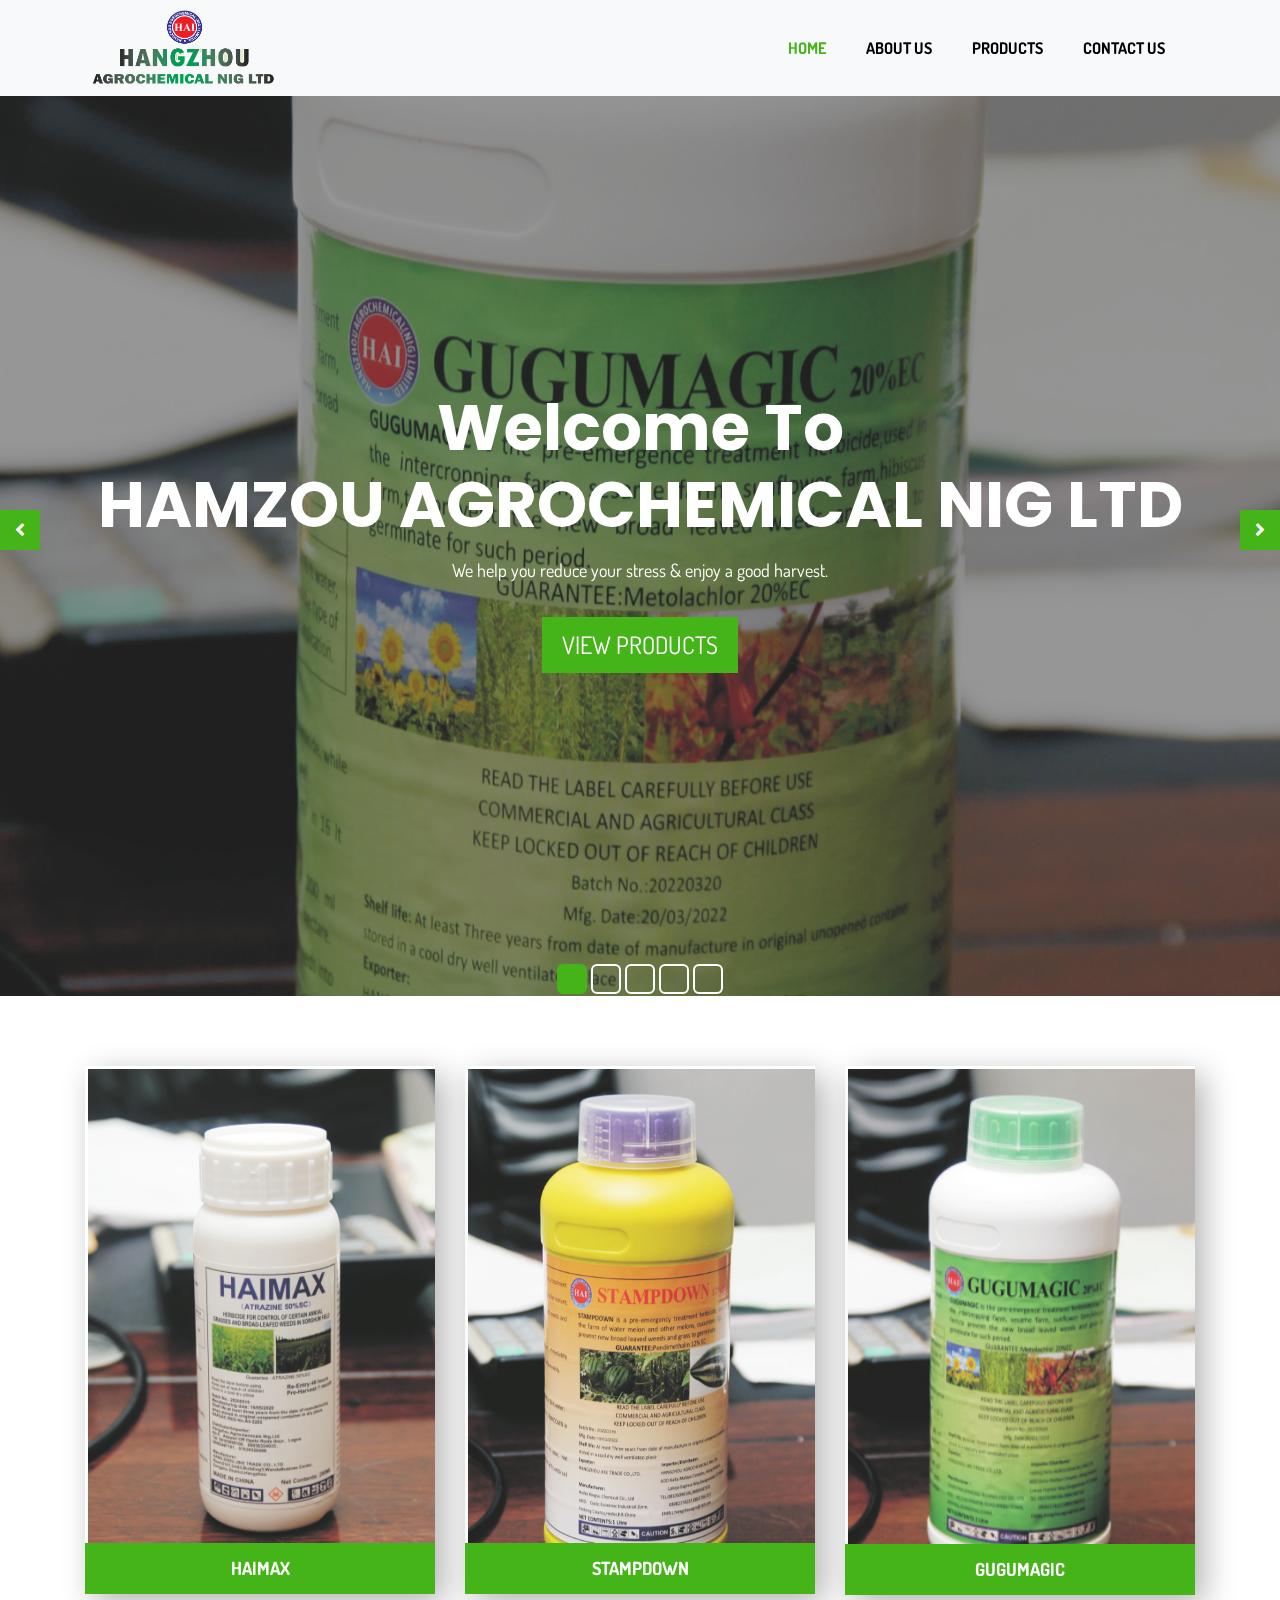
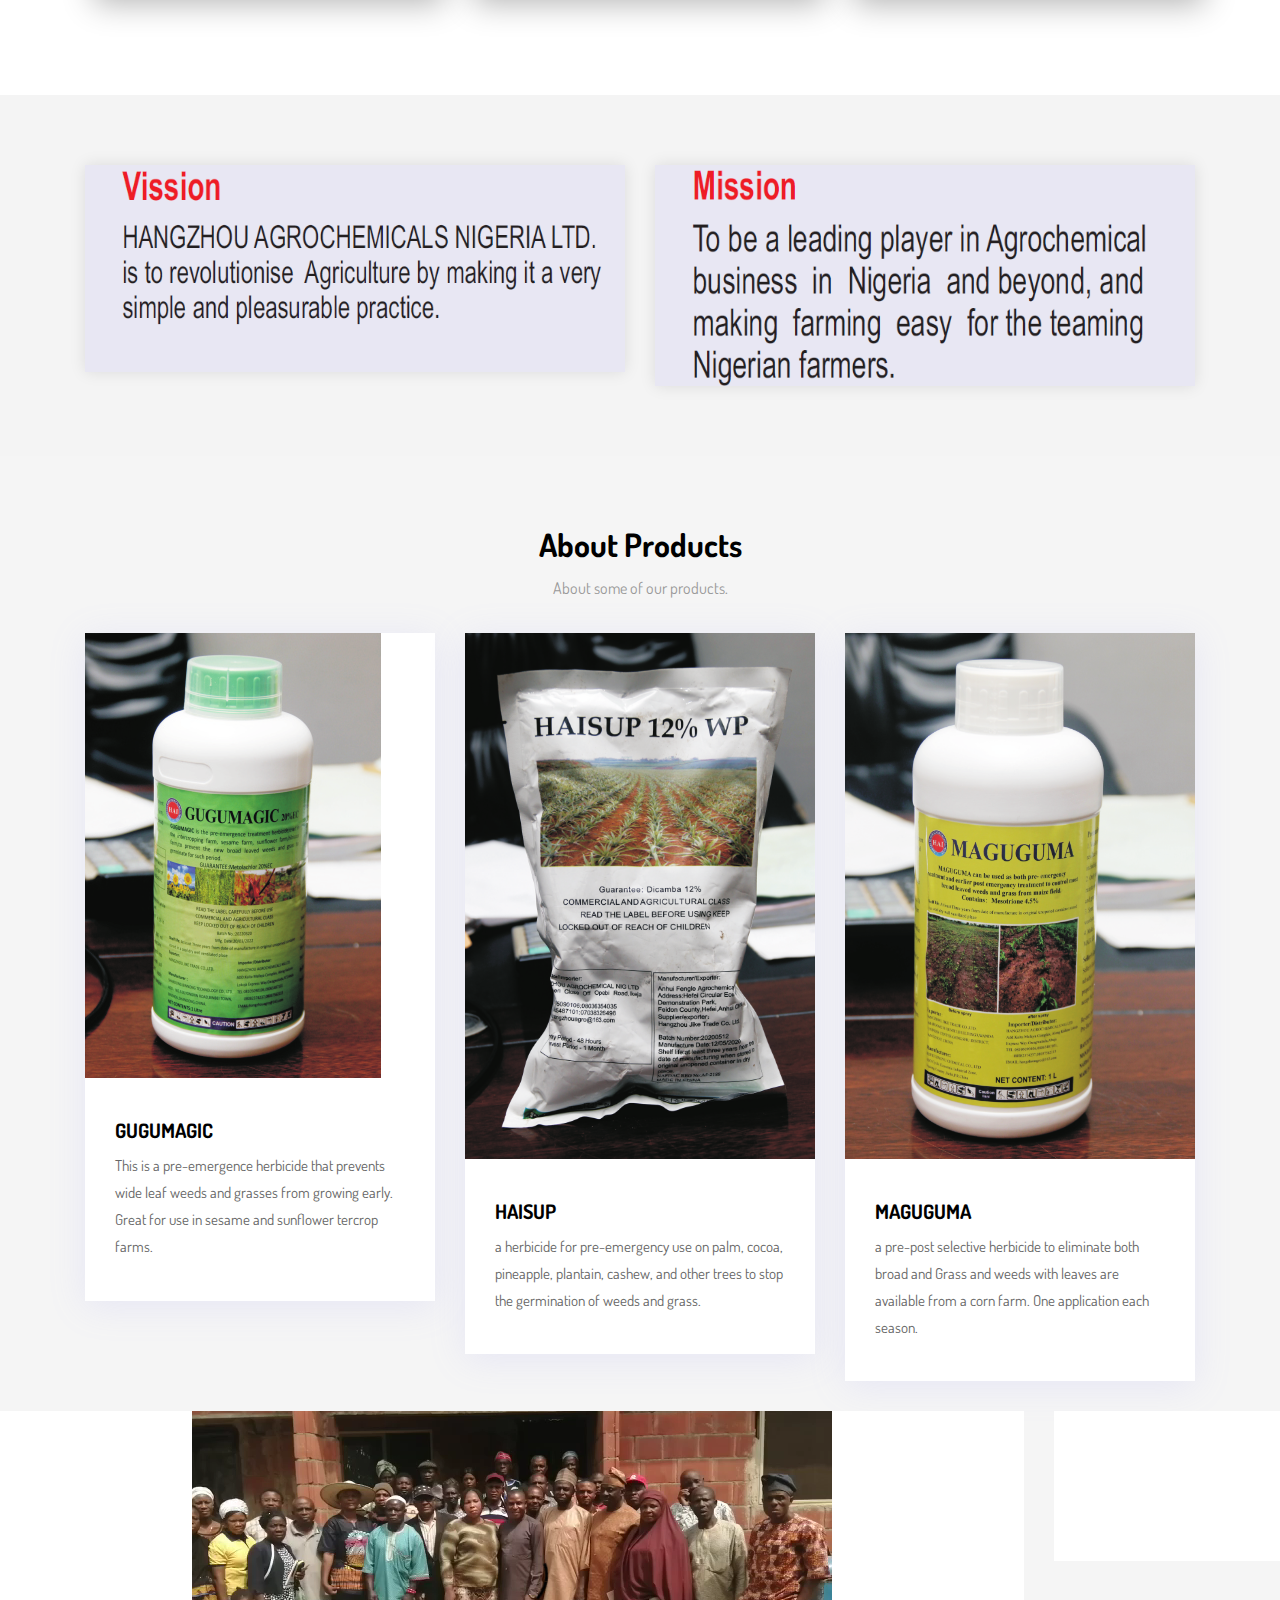
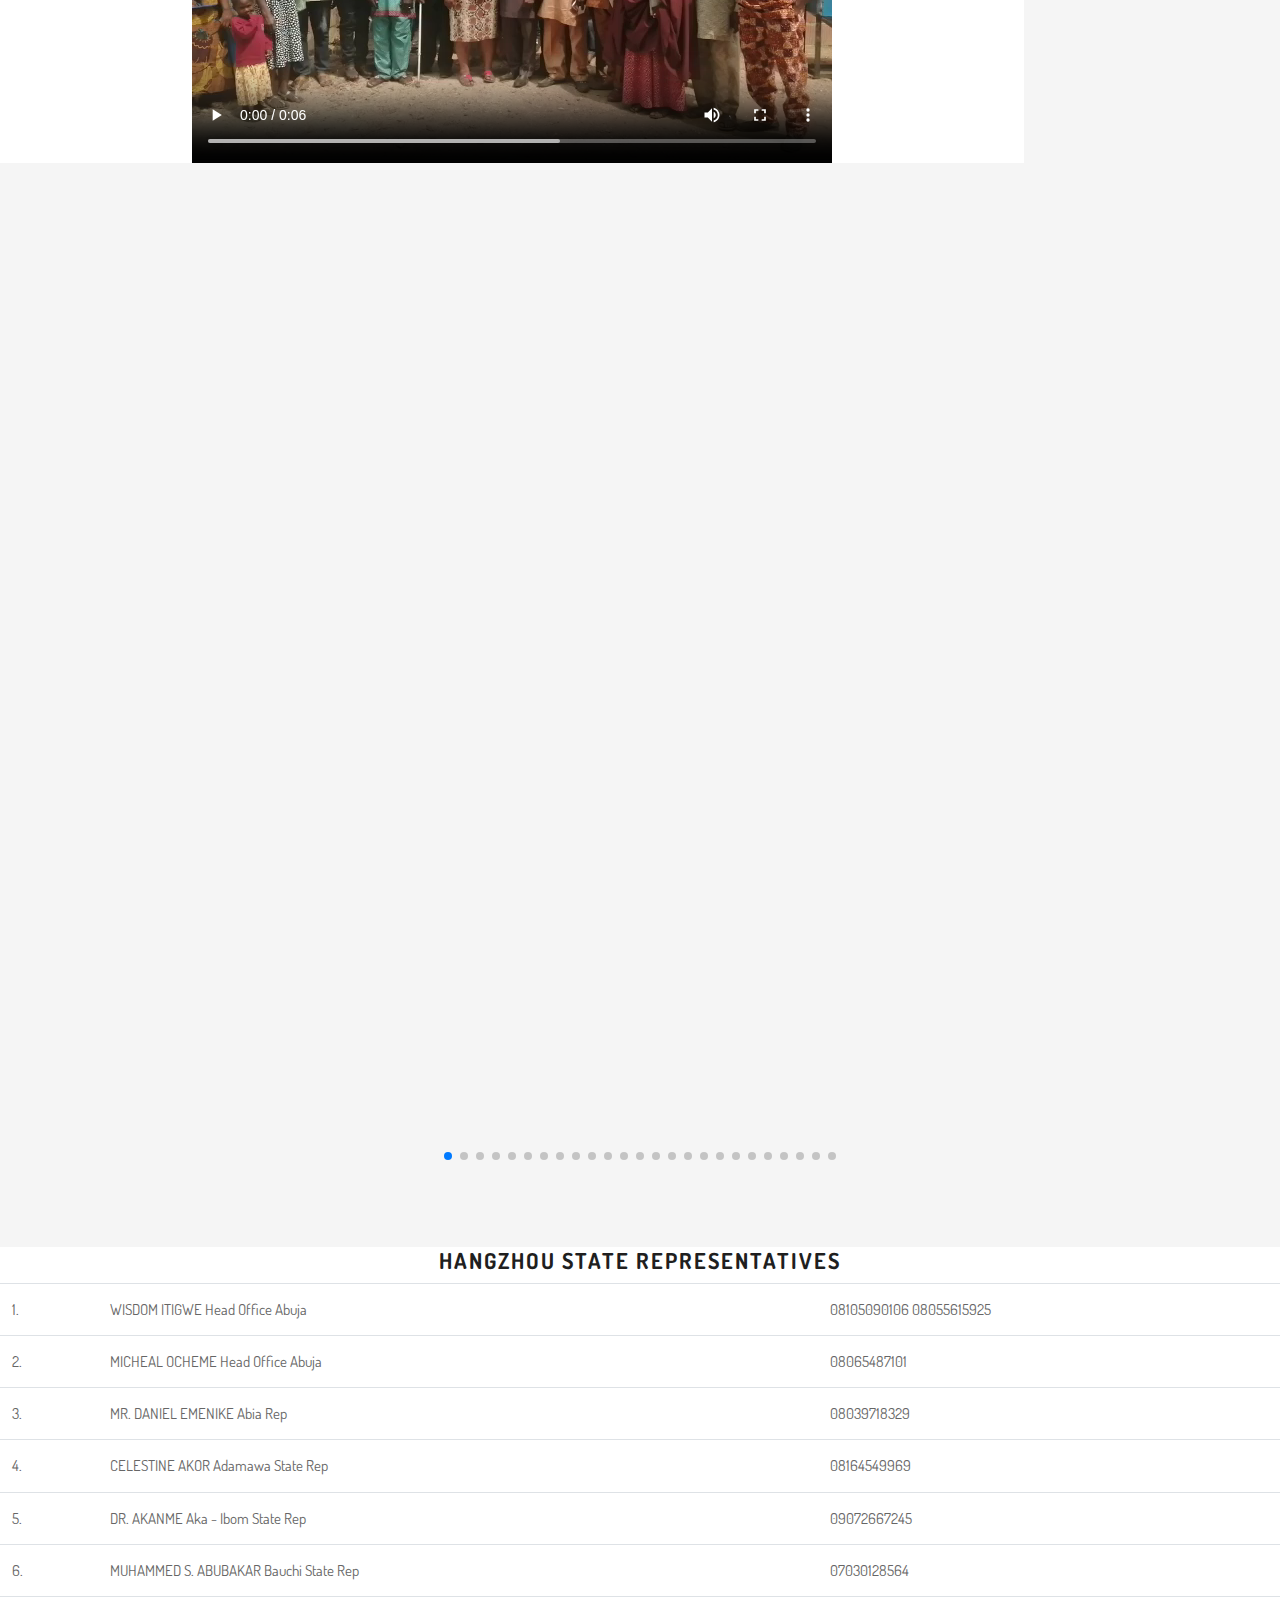
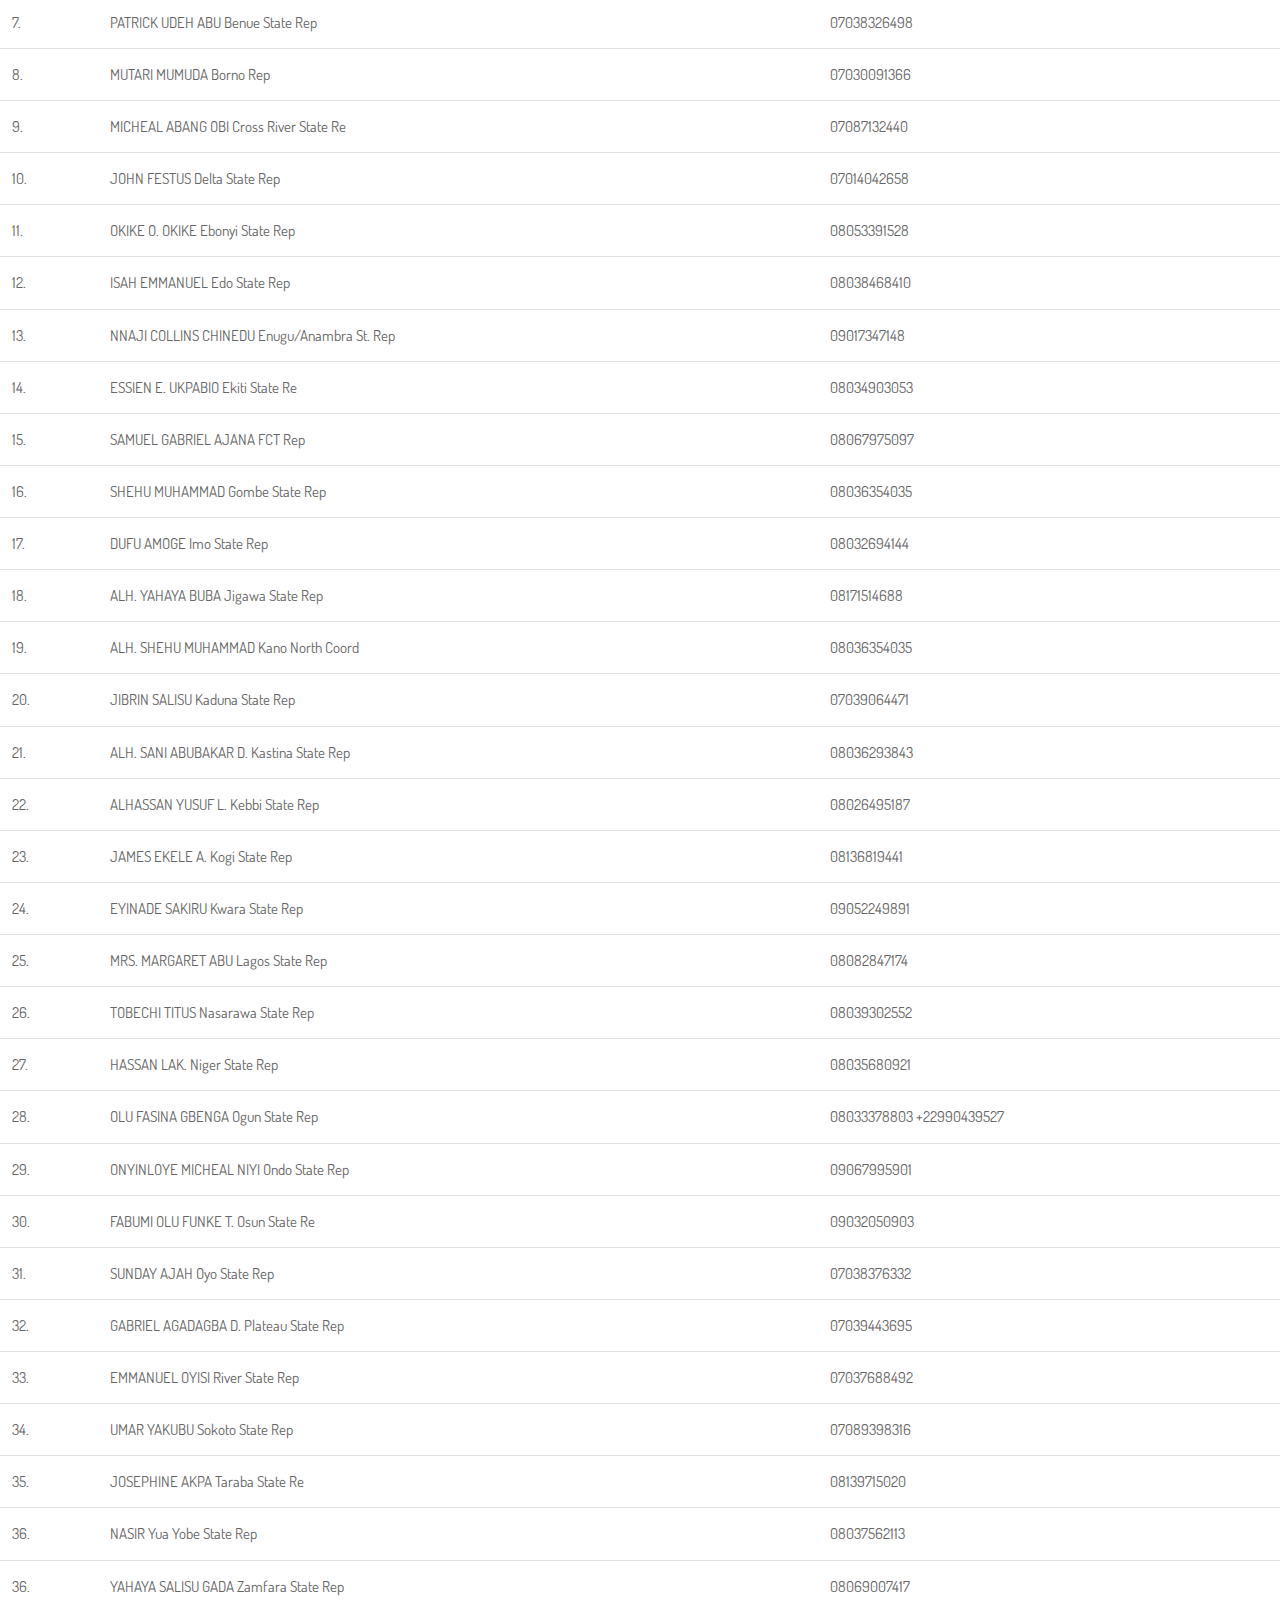
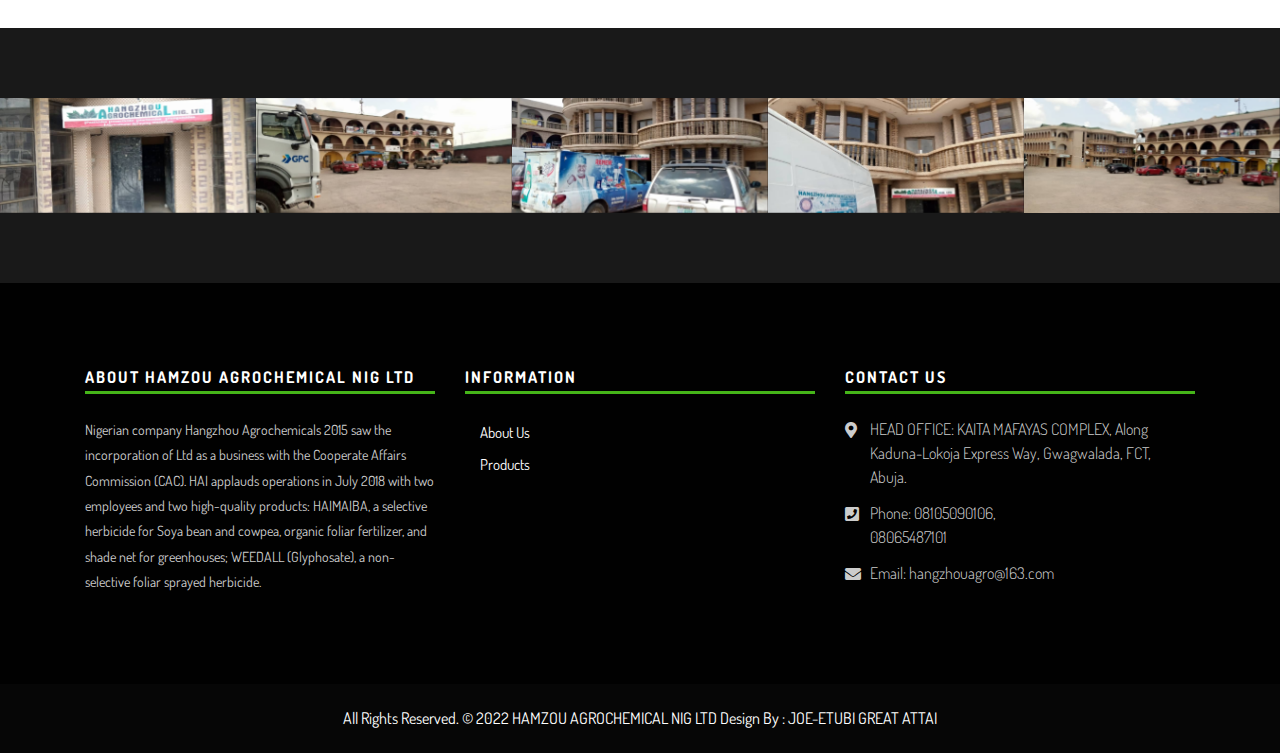
==== commit 7e1681b1: "Add files via upload" ====
--- a/index.html
+++ b/index.html
@@ -7,7 +7,7 @@
     <meta http-equiv="X-UA-Compatible" content="IE=edge">
     <meta name="theme-color" content="#45b419">
     <link rel="shortcut icon" href="images/logo.png" type="image/x-icon">
-   
+
     <!-- Mobile Metas -->
     <meta name="viewport" content="width=device-width, initial-scale=1">
 
@@ -17,9 +17,14 @@
     <meta name="description" content="">
     <meta name="author" content="">
 
-    <link rel="stylesheet" href="https://cdn.jsdelivr.net/npm/bootstrap@5.2.2/dist/css/bootstrap.min.css" integrity="sha384-Zenh87qX5JnK2Jl0vWa8Ck2rdkQ2Bzep5IDxbcnCeuOxjzrPF/et3URy9Bv1WTRi" crossorigin="anonymous">
-    <script src="https://cdn.jsdelivr.net/npm/bootstrap@5.2.2/dist/js/bootstrap.min.js" integrity="sha384-IDwe1+LCz02ROU9k972gdyvl+AESN10+x7tBKgc9I5HFtuNz0wWnPclzo6p9vxnk" crossorigin="anonymous"></script>
-    <script src="https://cdn.jsdelivr.net/npm/bootstrap@5.2.2/dist/js/bootstrap.bundle.min.js" integrity="sha384-OERcA2EqjJCMA+/3y+gxIOqMEjwtxJY7qPCqsdltbNJuaOe923+mo//f6V8Qbsw3" crossorigin="anonymous"></script>
+    <link rel="stylesheet" href="https://cdn.jsdelivr.net/npm/bootstrap@5.2.2/dist/css/bootstrap.min.css"
+        integrity="sha384-Zenh87qX5JnK2Jl0vWa8Ck2rdkQ2Bzep5IDxbcnCeuOxjzrPF/et3URy9Bv1WTRi" crossorigin="anonymous">
+    <script src="https://cdn.jsdelivr.net/npm/bootstrap@5.2.2/dist/js/bootstrap.min.js"
+        integrity="sha384-IDwe1+LCz02ROU9k972gdyvl+AESN10+x7tBKgc9I5HFtuNz0wWnPclzo6p9vxnk" crossorigin="anonymous">
+    </script>
+    <script src="https://cdn.jsdelivr.net/npm/bootstrap@5.2.2/dist/js/bootstrap.bundle.min.js"
+        integrity="sha384-OERcA2EqjJCMA+/3y+gxIOqMEjwtxJY7qPCqsdltbNJuaOe923+mo//f6V8Qbsw3" crossorigin="anonymous">
+    </script>
     <!-- Site Icons -->
     <link rel="apple-touch-icon" href="images/logo.png">
 
@@ -31,6 +36,53 @@
     <link rel="stylesheet" href="css/responsive.css">
     <!-- Custom CSS -->
     <link rel="stylesheet" href="css/custom.css">
+    <!-- Link Swiper's CSS -->
+    <link rel="stylesheet" href="https://cdn.jsdelivr.net/npm/swiper/swiper-bundle.min.css" />
+    <style>
+        .swiper {
+            width: 100%;
+            height: 100%;
+        }
+
+        .swiper-slide {
+            text-align: center;
+            font-size: 18px;
+            background: #fff;
+
+            /* Center slide text vertically */
+            display: -webkit-box;
+            display: -ms-flexbox;
+            display: -webkit-flex;
+            display: flex;
+            -webkit-box-pack: center;
+            -ms-flex-pack: center;
+            -webkit-justify-content: center;
+            justify-content: center;
+            -webkit-box-align: center;
+            -ms-flex-align: center;
+            -webkit-align-items: center;
+            align-items: center;
+        }
+
+        .swiper-slide img {
+            display: block;
+            width: 100%;
+            height: 100%;
+            object-fit: cover;
+        }
+
+        .swiper-slide {
+            width: 80%;
+        }
+
+        .swiper-slide:nth-child(2n) {
+            width: 60%;
+        }
+
+        .swiper-slide:nth-child(3n) {
+            width: 40%;
+        }
+    </style>
 
     <!--[if lt IE 9]>
       <script src="https://oss.maxcdn.com/libs/html5shiv/3.7.0/html5shiv.js"></script>
@@ -45,35 +97,36 @@
     s.async = true;
     s.src = url;
     var options = {
-  "enabled":true,
-  "chatButtonSetting":{
-      "backgroundColor":"#4dc247",
-      "ctaText":"",
-      "borderRadius":"25",
-      "marginLeft":"0",
-      "marginBottom":"150",
-      "marginRight":"30",
-      "position":"right"
-  },
-  "brandSetting":{
-      "brandName":"HAMZOU AGROCHEMICAL NIG LTD",
-      "brandSubTitle":"Timely Replies",
-      "brandImg":"https://joe-etubigreatattai.github.io/hamzou/images/logo.png",
-      "welcomeText":"How can we help you?",
-      "messageText":"",
-      "backgroundColor":"#45b419",
-      "ctaText":"Start Chat",
-      "borderRadius":"25",
-      "autoShow":false,
-      "phoneNumber":"2348065487101"
-  }
-};
-    s.onload = function() {
+        "enabled": true,
+        "chatButtonSetting": {
+            "backgroundColor": "#4dc247",
+            "ctaText": "",
+            "borderRadius": "25",
+            "marginLeft": "0",
+            "marginBottom": "150",
+            "marginRight": "30",
+            "position": "right"
+        },
+        "brandSetting": {
+            "brandName": "HAMZOU AGROCHEMICAL NIG LTD",
+            "brandSubTitle": "Timely Replies",
+            "brandImg": "https://joe-etubigreatattai.github.io/hamzou/images/logo.png",
+            "welcomeText": "How can we help you?",
+            "messageText": "",
+            "backgroundColor": "#45b419",
+            "ctaText": "Start Chat",
+            "borderRadius": "25",
+            "autoShow": false,
+            "phoneNumber": "2348105090106"
+        }
+    };
+    s.onload = function () {
         CreateWhatsappChatWidget(options);
     };
     var x = document.getElementsByTagName('script')[0];
     x.parentNode.insertBefore(s, x);
 </script>
+
 <body>
     <!-- Start Main Top -->
     <header class="main-header">
@@ -297,60 +350,293 @@
                 </div>
             </div>
         </div>
+
+        <div class="gallary-holder">
+            <!-- Swiper -->
+            <div class="swiper mySwiper">
+                <div class="swiper-wrapper">
+                    <div class="swiper-slide">
+                        <video src="images/Hangzhou assets/HangzhouVidoes/vidoe2.mp4" controls></video>
+                    </div>
+                    <div class="swiper-slide">
+                        <video src="images/Hangzhou assets/HangzhouVidoes/video1.mp4" controls></video>
+                    </div>
+                    <div class="swiper-slide">
+                        <video src="images/Hangzhou assets/HangzhouVidoes/video3.mp4" controls></video>
+                    </div>
+                    <div class="swiper-slide">
+                        <video src="images/Hangzhou assets/HangzhouVidoes/video4.mp4" controls></video>
+                    </div>
+                    <div class="swiper-slide">
+                        <video src="images/Hangzhou assets/HangzhouVidoes/vidoe5.mp4" controls></video>
+                    </div>
+                    <div class="swiper-slide">
+                        <img src="images/Hangzhou assets/HangzhouAssets/img1.jpg" alt="">
+                    </div>
+                    <div class="swiper-slide">
+                        <img src="images/Hangzhou assets/HangzhouAssets/img2.jpg" alt="">
+                    </div>
+                    <div class="swiper-slide">
+                        <img src="images/Hangzhou assets/HangzhouAssets/img3.jpg" alt="">
+                    </div>
+                    <div class="swiper-slide">
+                        <img src="images/Hangzhou assets/HangzhouAssets/img4.jpg" alt="">
+                    </div>
+                    <div class="swiper-slide">
+                        <img src="images/Hangzhou assets/HangzhouAssets/img5.jpg" alt="">
+                    </div>
+                    <div class="swiper-slide">
+                        <img src="images/Hangzhou assets/HangzhouAssets/img6.jpg" alt="">
+                    </div>
+                    <div class="swiper-slide">
+                        <img src="images/Hangzhou assets/HangzhouAssets/img7.jpg" alt="">
+                    </div>
+                    <div class="swiper-slide">
+                        <img src="images/Hangzhou assets/HangzhouAssets/img8.jpg" alt="">
+                    </div>
+                    <div class="swiper-slide">
+                        <img src="images/Hangzhou assets/HangzhouAssets/img9.jpg" alt="">
+                    </div>
+                    <div class="swiper-slide">
+                        <img src="images/Hangzhou assets/HangzhouAssets/img10.jpg" alt="">
+                    </div>
+                    <div class="swiper-slide">
+                        <img src="images/Hangzhou assets/HangzhouAssets/img11.jpg" alt="">
+                    </div>
+                    <div class="swiper-slide">
+                        <img src="images/Hangzhou assets/HangzhouAssets/img12.jpg" alt="">
+                    </div>
+                    <div class="swiper-slide">
+                        <img src="images/Hangzhou assets/HangzhouAssets/img13.jpg" alt="">
+                    </div>
+                    <div class="swiper-slide">
+                        <img src="images/Hangzhou assets/HangzhouAssets/img14.jpg" alt="">
+                    </div>
+                    <div class="swiper-slide">
+                        <img src="images/Hangzhou assets/HangzhouAssets/img15.jpg" alt="">
+                    </div>
+                    <div class="swiper-slide">
+                        <img src="images/Hangzhou assets/HangzhouAssets/img16.jpg" alt="">
+                    </div>
+                    <div class="swiper-slide">
+                        <img src="images/Hangzhou assets/HangzhouAssets/img17.jpg" alt="">
+                    </div>
+                    <div class="swiper-slide">
+                        <img src="images/Hangzhou assets/HangzhouAssets/img18.jpg" alt="">
+                    </div>
+                    <div class="swiper-slide">
+                        <img src="images/Hangzhou assets/HangzhouAssets/img19.jpg" alt="">
+                    </div>
+                    <div class="swiper-slide">
+                        <img src="images/Hangzhou assets/HangzhouAssets/img20.jpg" alt="">
+                    </div>
+                </div>
+                <div class="swiper-pagination"></div>
+            </div>
+
+        </div>
     </div>
     <!-- End Blog  -->
 
     <h2 class="tabel-title">HANGZHOU STATE REPRESENTATIVES</h2>
     <table class="table table-hover">
         <tbody>
-            <tr><td>1.</td><td> WISDOM ITIGWE Head Office Abuja</td><td> 08105090106 08055615925</td></tr>
-            <tr><td>2.</td><td> MICHEAL OCHEME Head Office Abuja</td><td> 08065487101</td></tr>
-            <tr><td>3.</td><td> MR. DANIEL EMENIKE Abia Rep</td><td> 08039718329</td></tr>
-            <tr><td>4.</td><td> CELESTINE AKOR Adamawa State Rep </td><td> 08164549969</td></tr>
-            <tr><td>5.</td><td> DR. AKANME Aka - Ibom State Rep</td><td> 09072667245</td></tr>
-            <tr><td>6.</td><td> MUHAMMED S. ABUBAKAR Bauchi State Rep</td><td> 07030128564</td></tr>
-            <tr><td>7.</td><td> PATRICK UDEH ABU Benue State Rep</td><td> 07038326498</td></tr>
-            <tr><td>8.</td><td> MUTARI MUMUDA Borno Rep</td><td> 07030091366</td></tr>
-            <tr><td>9.</td><td> MICHEAL ABANG OBI Cross River State Re</td><td> 07087132440</td></tr>
-            <tr><td>10.</td><td> JOHN FESTUS Delta State Rep</td><td> 07014042658</td></tr>
-            <tr><td>11.</td><td> OKIKE O. OKIKE Ebonyi State Rep</td><td> 08053391528</td></tr>
-            <tr><td>12.</td><td> ISAH EMMANUEL Edo State Rep</td><td> 08038468410</td></tr>
-            <tr><td>13.</td><td> NNAJI COLLINS CHINEDU Enugu/Anambra St. Rep</td><td> 09017347148</td></tr>
-            <tr><td>14.</td><td> ESSIEN E. UKPABIO Ekiti State Re</td><td> 08034903053</td></tr>
-            <tr><td>15.</td><td>SAMUEL GABRIEL AJANA FCT Rep</td><td> 08067975097</td></tr>
-            <tr><td>16.</td><td> SHEHU MUHAMMAD Gombe State Rep</td><td> 08036354035</td></tr>
-            <tr><td>17.</td><td> DUFU AMOGE Imo State Rep</td><td> 08032694144</td></tr>
-            <tr><td>18.</td><td> ALH. YAHAYA BUBA Jigawa State Rep</td><td> 08171514688</td></tr>
-            <tr><td>19.</td><td> ALH. SHEHU MUHAMMAD Kano North Coord</td><td> 08036354035</td></tr>
-            <tr><td>20.</td><td> JIBRIN SALISU Kaduna State Rep</td><td> 07039064471</td></tr>
-            <tr><td>21.</td><td> ALH. SANI ABUBAKAR D. Kastina State Rep</td><td> 08036293843</td></tr>
-            <tr><td>22.</td><td> ALHASSAN YUSUF L. Kebbi State Rep</td><td> 08026495187</td></tr>
-            <tr><td>23.</td><td> JAMES EKELE A. Kogi State Rep</td><td> 08136819441</td></tr>
-            <tr><td>24.</td><td> EYINADE SAKIRU Kwara State Rep</td><td> 09052249891</td></tr>
-            <tr><td>25.</td><td> MRS. MARGARET ABU Lagos State Rep</td><td> 08082847174</td></tr>
-            <tr><td>26.</td><td> TOBECHI TITUS Nasarawa State Rep</td><td> 08039302552</td></tr>
-            <tr><td>27.</td><td> HASSAN LAK. Niger State Rep</td><td> 08035680921</td></tr>
-            <tr><td>28.</td><td> OLU FASINA GBENGA Ogun State Rep</td><td> 08033378803 +22990439527</td></tr>
-            <tr><td>29.</td><td> ONYINLOYE MICHEAL NIYI Ondo State Rep</td><td> 09067995901</td></tr>
-            <tr><td>30.</td><td> FABUMI OLU FUNKE T. Osun State Re</td><td> 09032050903</td></tr>
-            <tr><td>31.</td><td> SUNDAY AJAH Oyo State Rep</td><td> 07038376332</td></tr>
-            <tr><td>32.</td><td> GABRIEL AGADAGBA D. Plateau State Rep</td><td> 07039443695</td></tr>
-            <tr><td>33.</td><td> EMMANUEL OYISI River State Rep</td><td> 07037688492</td></tr>
-            <tr><td>34.</td><td> UMAR YAKUBU Sokoto State Rep</td><td> 07089398316</td></tr>
-            <tr><td>35.</td><td> JOSEPHINE AKPA Taraba State Re</td><td> 08139715020</td></tr>
-            <tr><td>36.</td><td> NASIR Yua Yobe State Rep</td><td> 08037562113</td></tr>
-            <tr><td>36.</td><td> YAHAYA SALISU GADA Zamfara State Rep</td><td> 08069007417</td></tr>
+            <tr>
+                <td>1.</td>
+                <td> WISDOM ITIGWE Head Office Abuja</td>
+                <td> 08105090106 08055615925</td>
+            </tr>
+            <tr>
+                <td>2.</td>
+                <td> MICHEAL OCHEME Head Office Abuja</td>
+                <td> 08065487101</td>
+            </tr>
+            <tr>
+                <td>3.</td>
+                <td> MR. DANIEL EMENIKE Abia Rep</td>
+                <td> 08039718329</td>
+            </tr>
+            <tr>
+                <td>4.</td>
+                <td> CELESTINE AKOR Adamawa State Rep </td>
+                <td> 08164549969</td>
+            </tr>
+            <tr>
+                <td>5.</td>
+                <td> DR. AKANME Aka - Ibom State Rep</td>
+                <td> 09072667245</td>
+            </tr>
+            <tr>
+                <td>6.</td>
+                <td> MUHAMMED S. ABUBAKAR Bauchi State Rep</td>
+                <td> 07030128564</td>
+            </tr>
+            <tr>
+                <td>7.</td>
+                <td> PATRICK UDEH ABU Benue State Rep</td>
+                <td> 07038326498</td>
+            </tr>
+            <tr>
+                <td>8.</td>
+                <td> MUTARI MUMUDA Borno Rep</td>
+                <td> 07030091366</td>
+            </tr>
+            <tr>
+                <td>9.</td>
+                <td> MICHEAL ABANG OBI Cross River State Re</td>
+                <td> 07087132440</td>
+            </tr>
+            <tr>
+                <td>10.</td>
+                <td> JOHN FESTUS Delta State Rep</td>
+                <td> 07014042658</td>
+            </tr>
+            <tr>
+                <td>11.</td>
+                <td> OKIKE O. OKIKE Ebonyi State Rep</td>
+                <td> 08053391528</td>
+            </tr>
+            <tr>
+                <td>12.</td>
+                <td> ISAH EMMANUEL Edo State Rep</td>
+                <td> 08038468410</td>
+            </tr>
+            <tr>
+                <td>13.</td>
+                <td> NNAJI COLLINS CHINEDU Enugu/Anambra St. Rep</td>
+                <td> 09017347148</td>
+            </tr>
+            <tr>
+                <td>14.</td>
+                <td> ESSIEN E. UKPABIO Ekiti State Re</td>
+                <td> 08034903053</td>
+            </tr>
+            <tr>
+                <td>15.</td>
+                <td>SAMUEL GABRIEL AJANA FCT Rep</td>
+                <td> 08067975097</td>
+            </tr>
+            <tr>
+                <td>16.</td>
+                <td> SHEHU MUHAMMAD Gombe State Rep</td>
+                <td> 08036354035</td>
+            </tr>
+            <tr>
+                <td>17.</td>
+                <td> DUFU AMOGE Imo State Rep</td>
+                <td> 08032694144</td>
+            </tr>
+            <tr>
+                <td>18.</td>
+                <td> ALH. YAHAYA BUBA Jigawa State Rep</td>
+                <td> 08171514688</td>
+            </tr>
+            <tr>
+                <td>19.</td>
+                <td> ALH. SHEHU MUHAMMAD Kano North Coord</td>
+                <td> 08036354035</td>
+            </tr>
+            <tr>
+                <td>20.</td>
+                <td> JIBRIN SALISU Kaduna State Rep</td>
+                <td> 07039064471</td>
+            </tr>
+            <tr>
+                <td>21.</td>
+                <td> ALH. SANI ABUBAKAR D. Kastina State Rep</td>
+                <td> 08036293843</td>
+            </tr>
+            <tr>
+                <td>22.</td>
+                <td> ALHASSAN YUSUF L. Kebbi State Rep</td>
+                <td> 08026495187</td>
+            </tr>
+            <tr>
+                <td>23.</td>
+                <td> JAMES EKELE A. Kogi State Rep</td>
+                <td> 08136819441</td>
+            </tr>
+            <tr>
+                <td>24.</td>
+                <td> EYINADE SAKIRU Kwara State Rep</td>
+                <td> 09052249891</td>
+            </tr>
+            <tr>
+                <td>25.</td>
+                <td> MRS. MARGARET ABU Lagos State Rep</td>
+                <td> 08082847174</td>
+            </tr>
+            <tr>
+                <td>26.</td>
+                <td> TOBECHI TITUS Nasarawa State Rep</td>
+                <td> 08039302552</td>
+            </tr>
+            <tr>
+                <td>27.</td>
+                <td> HASSAN LAK. Niger State Rep</td>
+                <td> 08035680921</td>
+            </tr>
+            <tr>
+                <td>28.</td>
+                <td> OLU FASINA GBENGA Ogun State Rep</td>
+                <td> 08033378803 +22990439527</td>
+            </tr>
+            <tr>
+                <td>29.</td>
+                <td> ONYINLOYE MICHEAL NIYI Ondo State Rep</td>
+                <td> 09067995901</td>
+            </tr>
+            <tr>
+                <td>30.</td>
+                <td> FABUMI OLU FUNKE T. Osun State Re</td>
+                <td> 09032050903</td>
+            </tr>
+            <tr>
+                <td>31.</td>
+                <td> SUNDAY AJAH Oyo State Rep</td>
+                <td> 07038376332</td>
+            </tr>
+            <tr>
+                <td>32.</td>
+                <td> GABRIEL AGADAGBA D. Plateau State Rep</td>
+                <td> 07039443695</td>
+            </tr>
+            <tr>
+                <td>33.</td>
+                <td> EMMANUEL OYISI River State Rep</td>
+                <td> 07037688492</td>
+            </tr>
+            <tr>
+                <td>34.</td>
+                <td> UMAR YAKUBU Sokoto State Rep</td>
+                <td> 07089398316</td>
+            </tr>
+            <tr>
+                <td>35.</td>
+                <td> JOSEPHINE AKPA Taraba State Re</td>
+                <td> 08139715020</td>
+            </tr>
+            <tr>
+                <td>36.</td>
+                <td> NASIR Yua Yobe State Rep</td>
+                <td> 08037562113</td>
+            </tr>
+            <tr>
+                <td>36.</td>
+                <td> YAHAYA SALISU GADA Zamfara State Rep</td>
+                <td> 08069007417</td>
+            </tr>
         </tbody>
-      </table>
-      <!-- Start Instagram Feed  -->
-      <div class="instagram-box">
+    </table>
+    <!-- Start Instagram Feed  -->
+    <div class="instagram-box">
         <div class="main-instagram owl-carousel owl-theme">
             <div class="item">
                 <div class="ins-inner-box">
                     <img src="images/location1.jpg" alt="" />
                 </div>
             </div>
-        
+
             <div class="item">
                 <div class="ins-inner-box">
                     <img src="images/location2.jpg" alt="" />
@@ -374,8 +660,8 @@
         </div>
     </div>
     <!-- End Instagram Feed  -->
-     <!-- Start Footer  -->
-     <footer>
+    <!-- Start Footer  -->
+    <footer>
         <div class="footer-main">
             <div class="container">
 
@@ -411,8 +697,7 @@
                                         Along Kaduna-Lokoja Express Way, Gwagwalada, FCT, Abuja.
                                 </li>
                                 <li>
-                                    <p><i class="fas fa-phone-square"></i>Phone: <a
-                                            href="tel:08105090106">08105090106,
+                                    <p><i class="fas fa-phone-square"></i>Phone: <a href="tel:08105090106">08105090106,
                                             <br> 08065487101</a></p>
                                 </li>
                                 <li>
@@ -439,6 +724,20 @@
     <a href="#" id="back-to-top" title="Back to top" style="display: none;">&uarr;</a>
 
     <!-- ALL JS FILES -->
+    <!-- Swiper JS -->
+    <script src="https://cdn.jsdelivr.net/npm/swiper/swiper-bundle.min.js"></script>
+
+    <!-- Initialize Swiper -->
+    <script>
+        var swiper = new Swiper(".mySwiper", {
+            slidesPerView: "auto",
+            spaceBetween: 30,
+            pagination: {
+                el: ".swiper-pagination",
+                clickable: true,
+            },
+        });
+    </script>
     <script src="js/jquery-3.2.1.min.js"></script>
     <script src="js/popper.min.js"></script>
     <script src="js/bootstrap.min.js"></script>
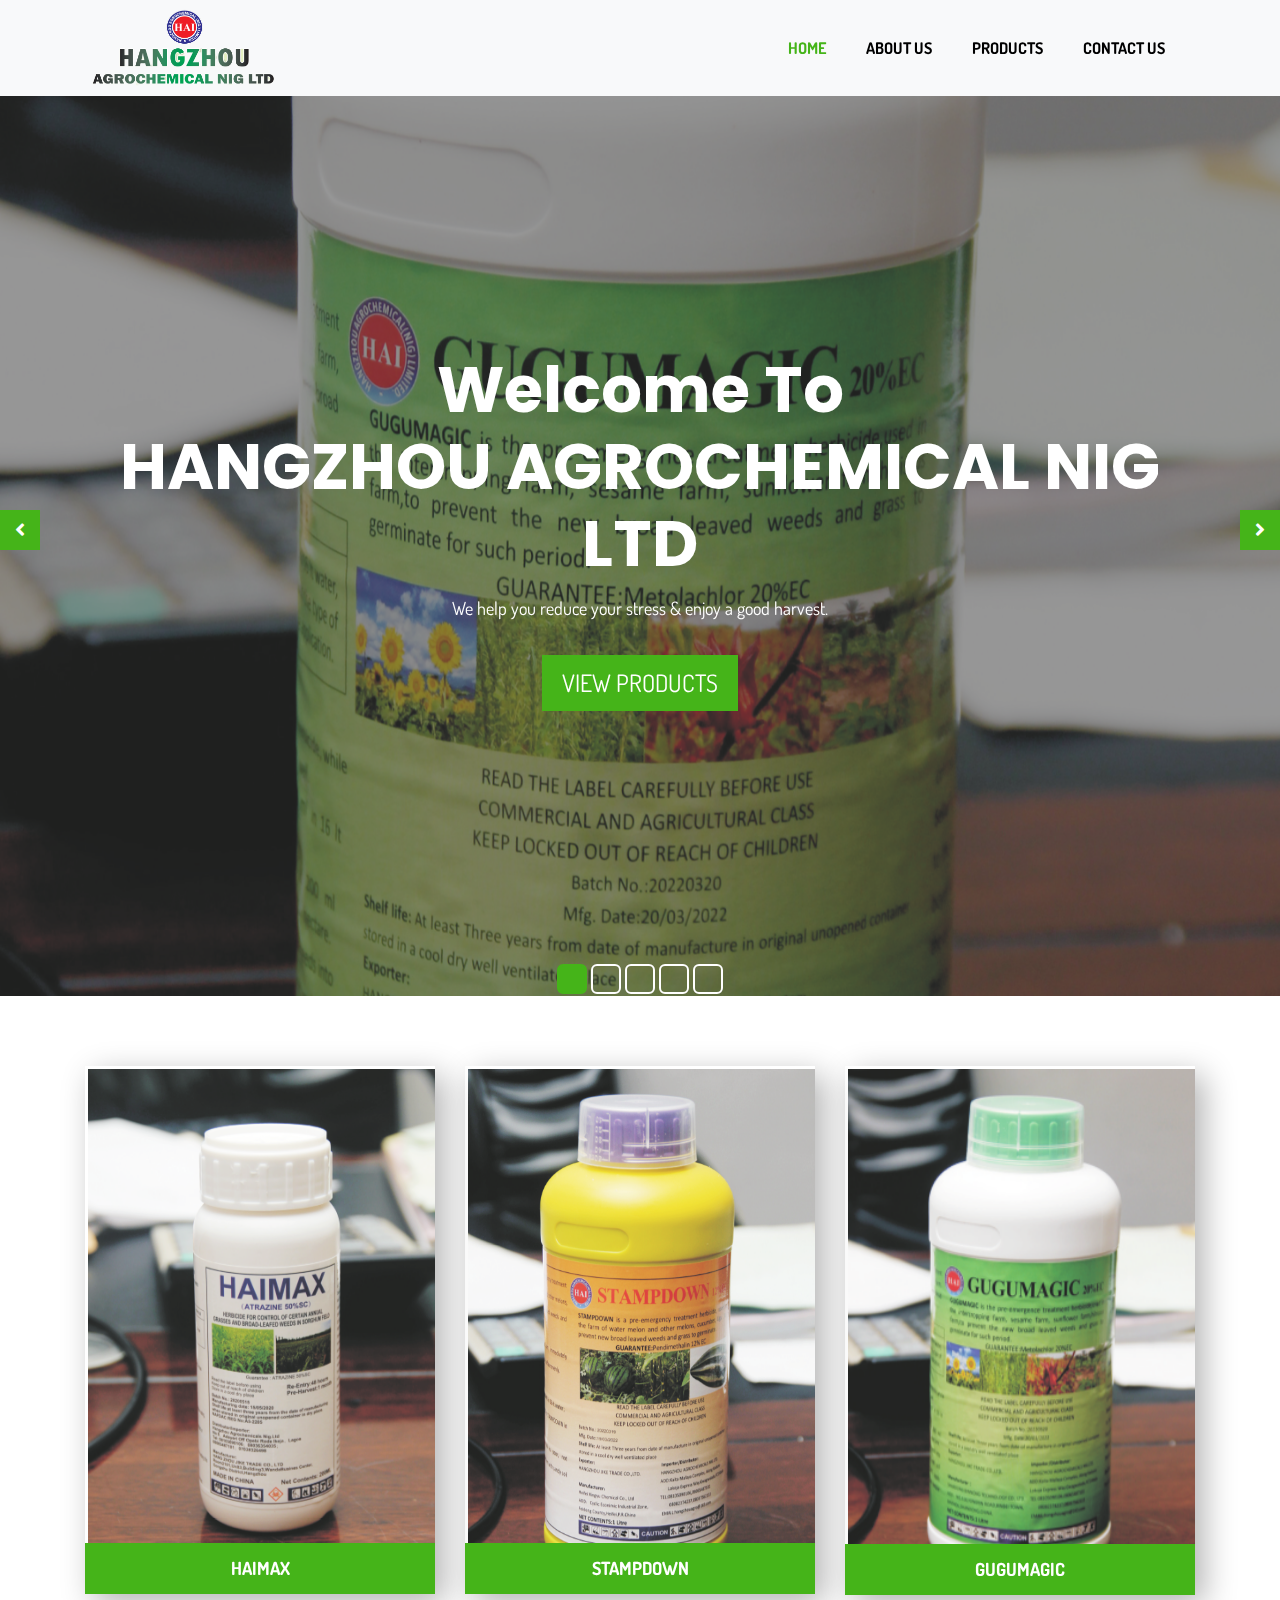
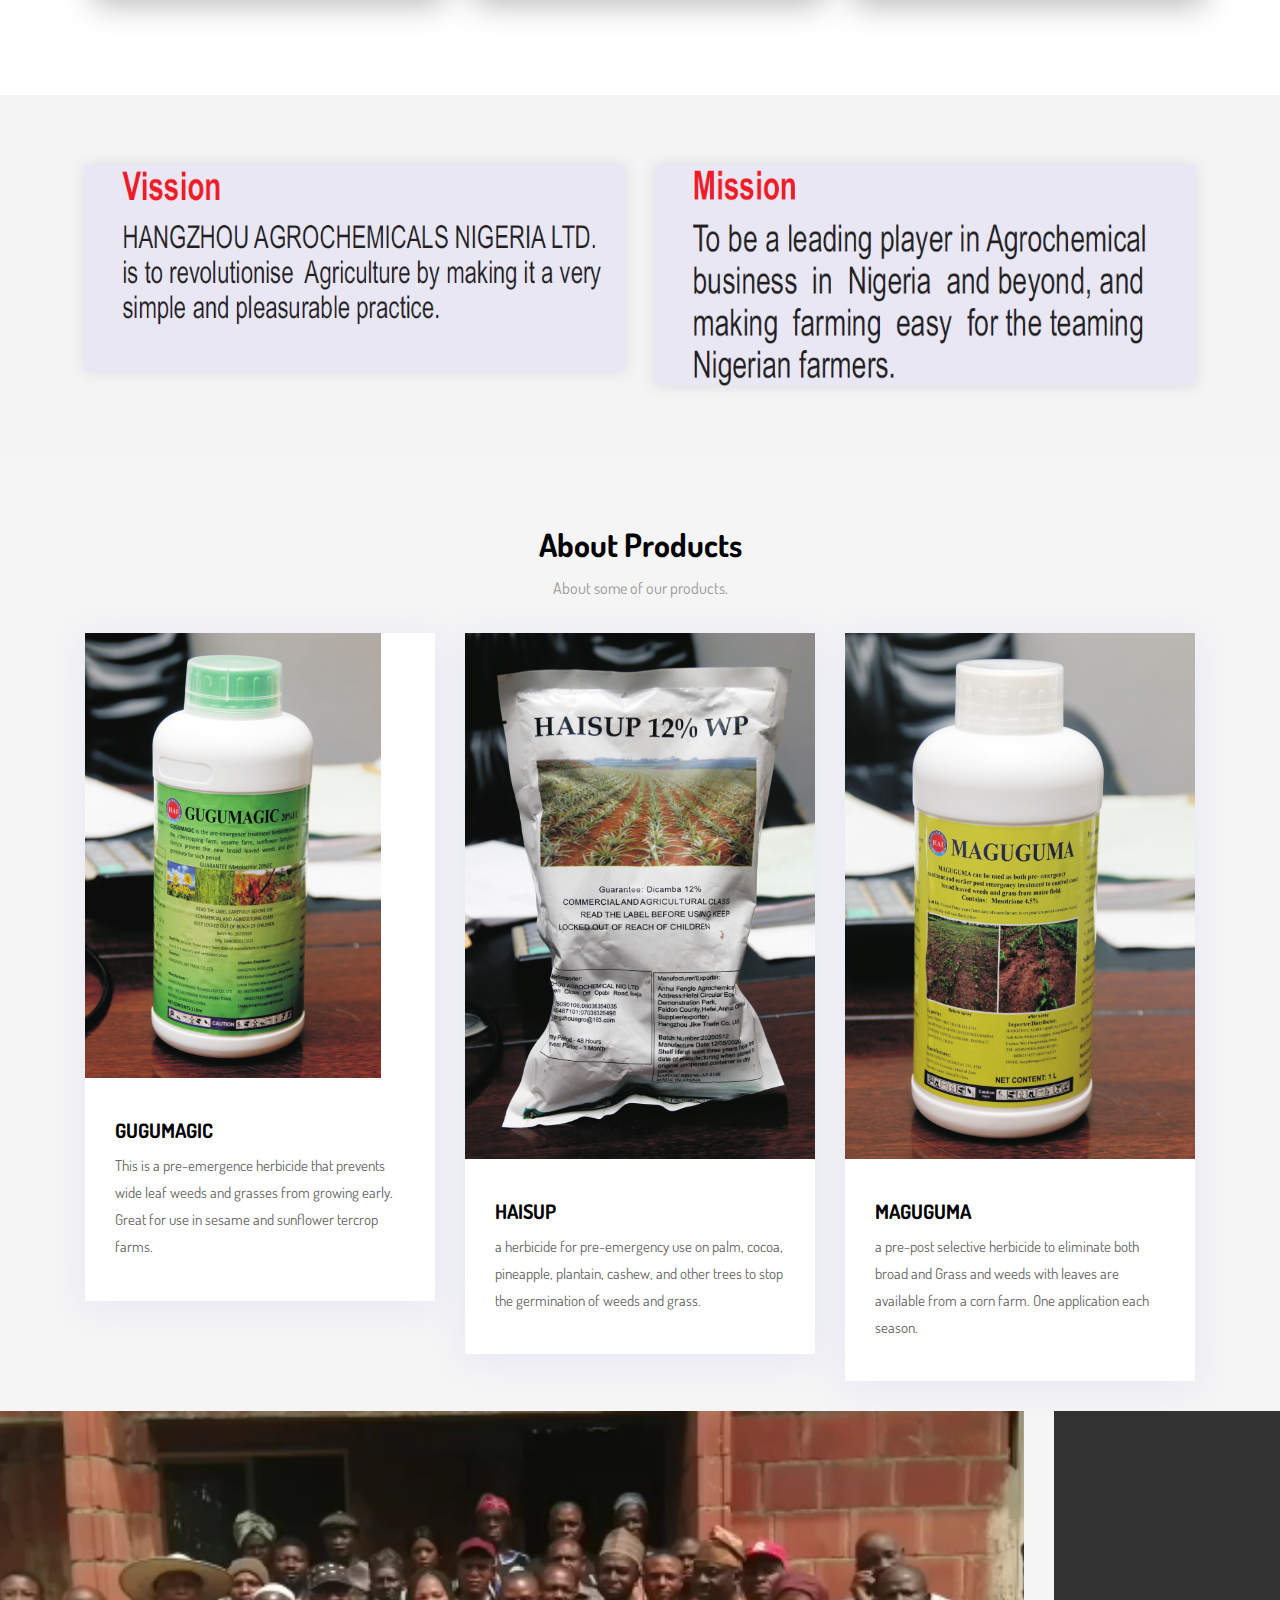
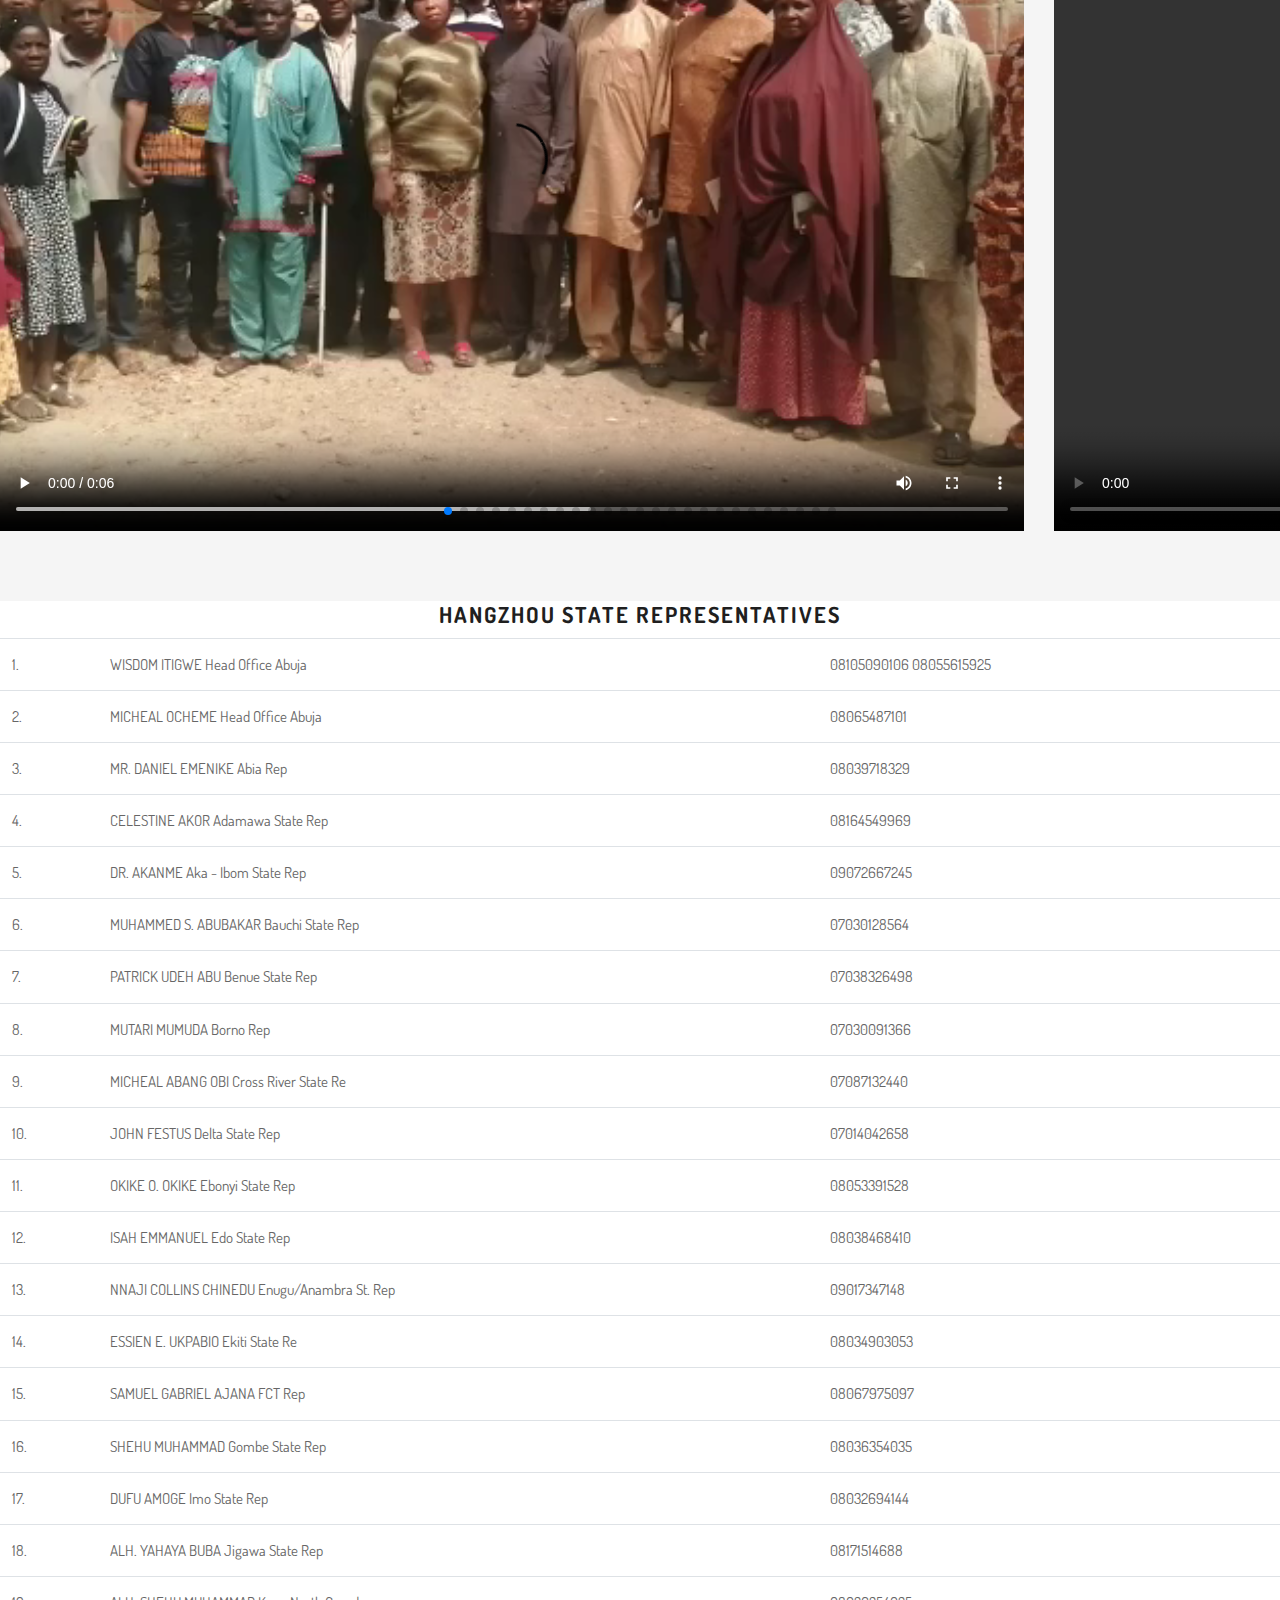
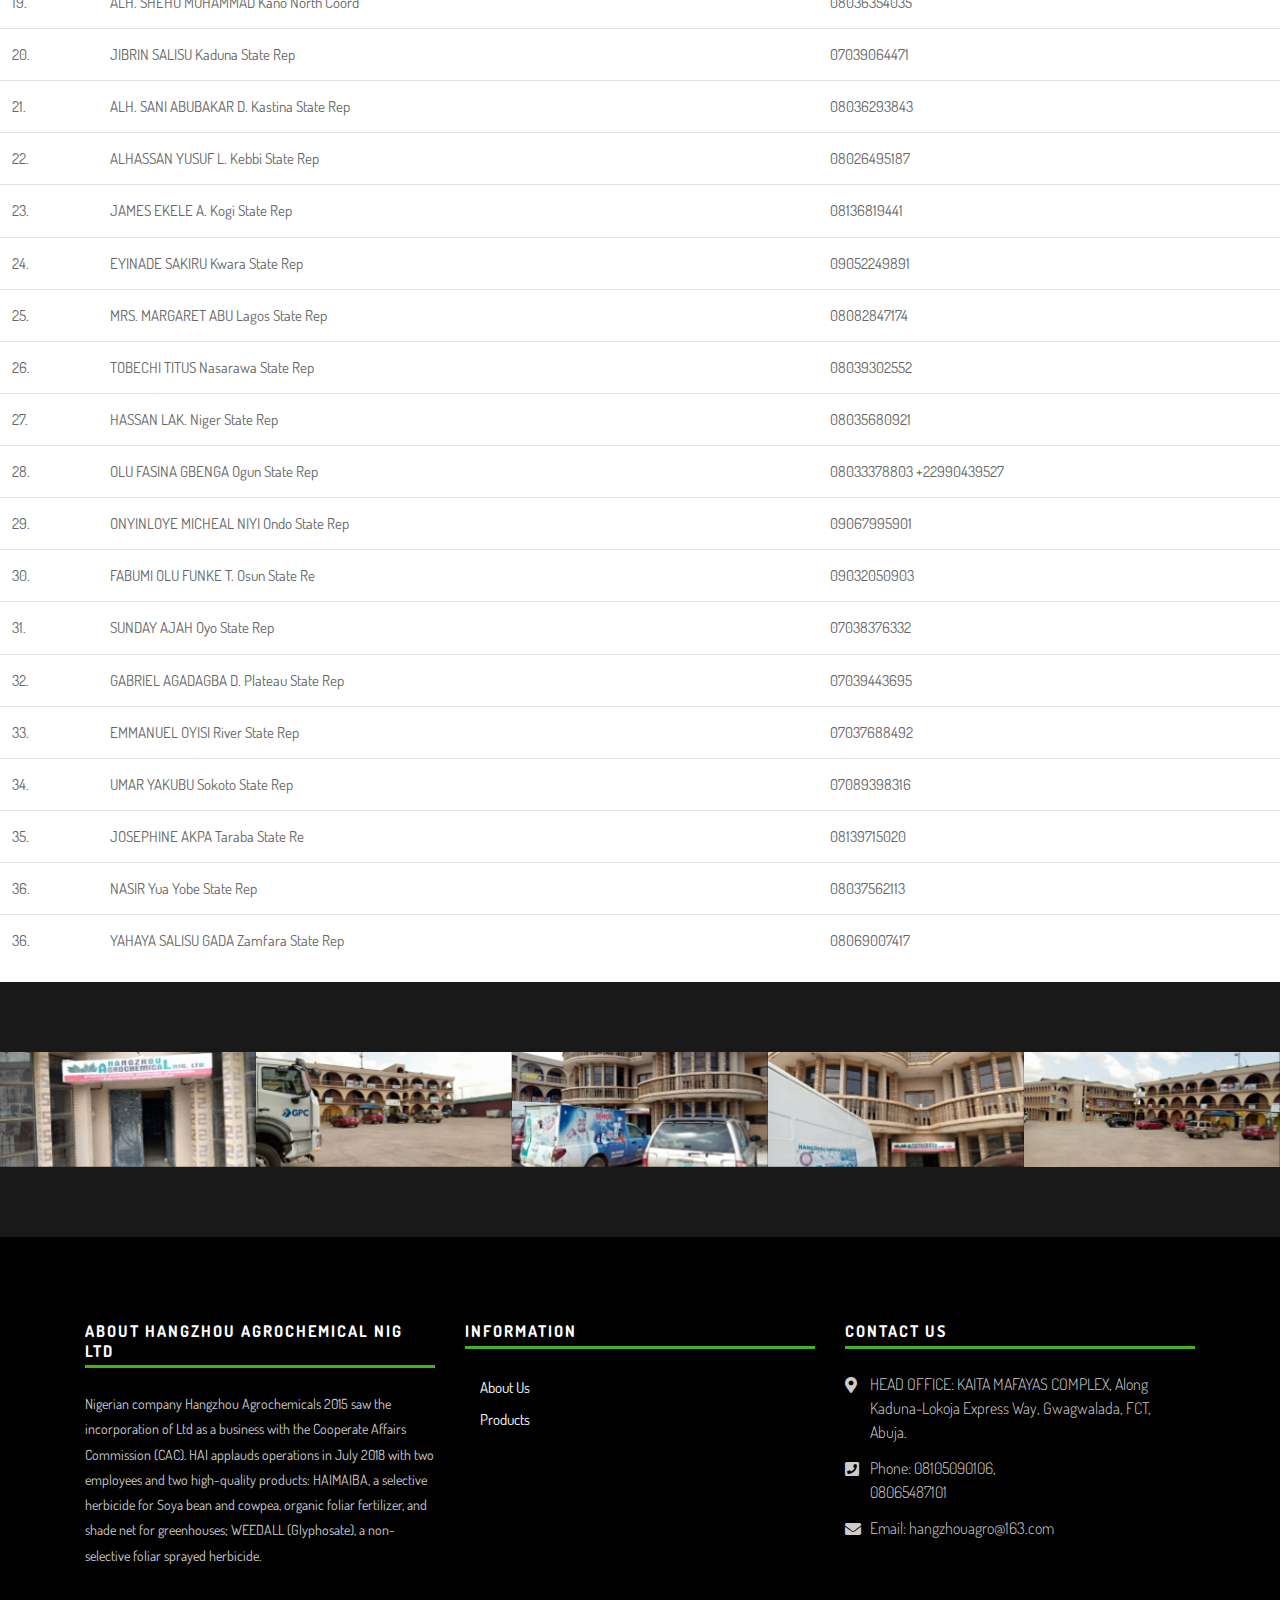
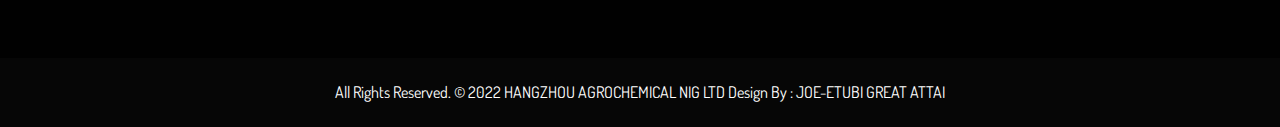
==== commit 640651fd: "Add files via upload" ====
--- a/index.html
+++ b/index.html
@@ -12,7 +12,7 @@
     <meta name="viewport" content="width=device-width, initial-scale=1">
 
     <!-- Site Metas -->
-    <title> HAMZOU AGROCHEMICAL NIG LTD - Home</title>
+    <title> HANGZHOU AGROCHEMICAL NIG LTD - Home</title>
     <meta name="keywords" content="">
     <meta name="description" content="">
     <meta name="author" content="">
@@ -108,9 +108,9 @@
             "position": "right"
         },
         "brandSetting": {
-            "brandName": "HAMZOU AGROCHEMICAL NIG LTD",
+            "brandName": "HANGZHOU AGROCHEMICAL NIG LTD",
             "brandSubTitle": "Timely Replies",
-            "brandImg": "https://joe-etubigreatattai.github.io/hamzou/images/logo.png",
+            "brandImg": "https://joe-etubigreatattai.github.io/HANGZHOU/images/logo.png",
             "welcomeText": "How can we help you?",
             "messageText": "",
             "backgroundColor": "#45b419",
@@ -184,7 +184,7 @@
                 <div class="container">
                     <div class="row">
                         <div class="col-md-12">
-                            <h1 class="m-b-20"><strong>Welcome To <br> HAMZOU AGROCHEMICAL NIG LTD</strong></h1>
+                            <h1 class="m-b-20"><strong>Welcome To <br> HANGZHOU AGROCHEMICAL NIG LTD</strong></h1>
                             <p class="m-b-40">We help you reduce your stress & enjoy a good harvest.</p>
                             <p><a class="btn hvr-hover" href="products.html">View Products</a></p>
                         </div>
@@ -196,7 +196,7 @@
                 <div class="container">
                     <div class="row">
                         <div class="col-md-12">
-                            <h1 class="m-b-20"><strong>Welcome To <br> HAMZOU AGROCHEMICAL NIG LTD</strong></h1>
+                            <h1 class="m-b-20"><strong>Welcome To <br> HANGZHOU AGROCHEMICAL NIG LTD</strong></h1>
                             <p class="m-b-40">We help you reduce your stress & enjoy a good harvest.</p>
                             <p><a class="btn hvr-hover" href="products.html">View Products</a></p>
                         </div>
@@ -208,7 +208,7 @@
                 <div class="container">
                     <div class="row">
                         <div class="col-md-12">
-                            <h1 class="m-b-20"><strong>Welcome To <br> HAMZOU AGROCHEMICAL NIG LTD</strong></h1>
+                            <h1 class="m-b-20"><strong>Welcome To <br> HANGZHOU AGROCHEMICAL NIG LTD</strong></h1>
                             <p class="m-b-40">We help you reduce your stress & enjoy a good harvest.</p>
                             <p><a class="btn hvr-hover" href="products.html">View Products</a></p>
                         </div>
@@ -220,7 +220,7 @@
                 <div class="container">
                     <div class="row">
                         <div class="col-md-12">
-                            <h1 class="m-b-20"><strong>Welcome To <br> HAMZOU AGROCHEMICAL NIG LTD</strong></h1>
+                            <h1 class="m-b-20"><strong>Welcome To <br> HANGZHOU AGROCHEMICAL NIG LTD</strong></h1>
                             <p class="m-b-40">We help you reduce your stress & enjoy a good harvest.</p>
                             <p><a class="btn hvr-hover" href="products.html">View Products</a></p>
                         </div>
@@ -232,7 +232,7 @@
                 <div class="container">
                     <div class="row">
                         <div class="col-md-12">
-                            <h1 class="m-b-20"><strong>Welcome To <br> HAMZOU AGROCHEMICAL NIG LTD</strong></h1>
+                            <h1 class="m-b-20"><strong>Welcome To <br> HANGZHOU AGROCHEMICAL NIG LTD</strong></h1>
                             <p class="m-b-40">We help you reduce your stress & enjoy a good harvest.</p>
                             <p><a class="btn hvr-hover" href="products.html">View Products</a></p>
                         </div>
@@ -668,7 +668,7 @@
                 <div class="row">
                     <div class="col-lg-4 col-md-12 col-sm-12">
                         <div class="footer-widget">
-                            <h4>About HAMZOU AGROCHEMICAL NIG LTD</h4>
+                            <h4>About HANGZHOU AGROCHEMICAL NIG LTD</h4>
                             <p>Nigerian company Hangzhou Agrochemicals 2015 saw the incorporation of Ltd as a
                                 business
                                 with the Cooperate Affairs Commission (CAC). HAI applauds
@@ -715,7 +715,7 @@
 
     <!-- Start copyright  -->
     <div class="footer-copyright">
-        <p class="footer-company">All Rights Reserved. &copy; 2022 <a href="index.html">HAMZOU AGROCHEMICAL NIG LTD</a>
+        <p class="footer-company">All Rights Reserved. &copy; 2022 <a href="index.html">HANGZHOU AGROCHEMICAL NIG LTD</a>
             Design By
             : JOE-ETUBI GREAT ATTAI</p>
     </div>
--- a/css/style.css
+++ b/css/style.css
@@ -2578,10 +2578,8 @@
      width: 34px;
      text-align: center;
 }
- .share-bar a {
-}
- .featured-products-box{
-}
+
+
  .featured-products-box .owl-nav{
      position: absolute;
      margin: 0 auto;
@@ -2620,23 +2618,19 @@
 	border: none;
 }
 
-
-
-
-
-
-
-
-
-
-
-
-
-
-
-
-
-
-
-
-
+  .gallary-holder{
+    width: 100%;
+    height: 80vh;
+  }
+
+  video{
+    width: 100%;
+    height: 100%;
+    object-fit: cover;
+  }
+
+  .swiper-slide img{
+    width: 100%;
+    height: 100%;
+    object-fit: cover;
+  }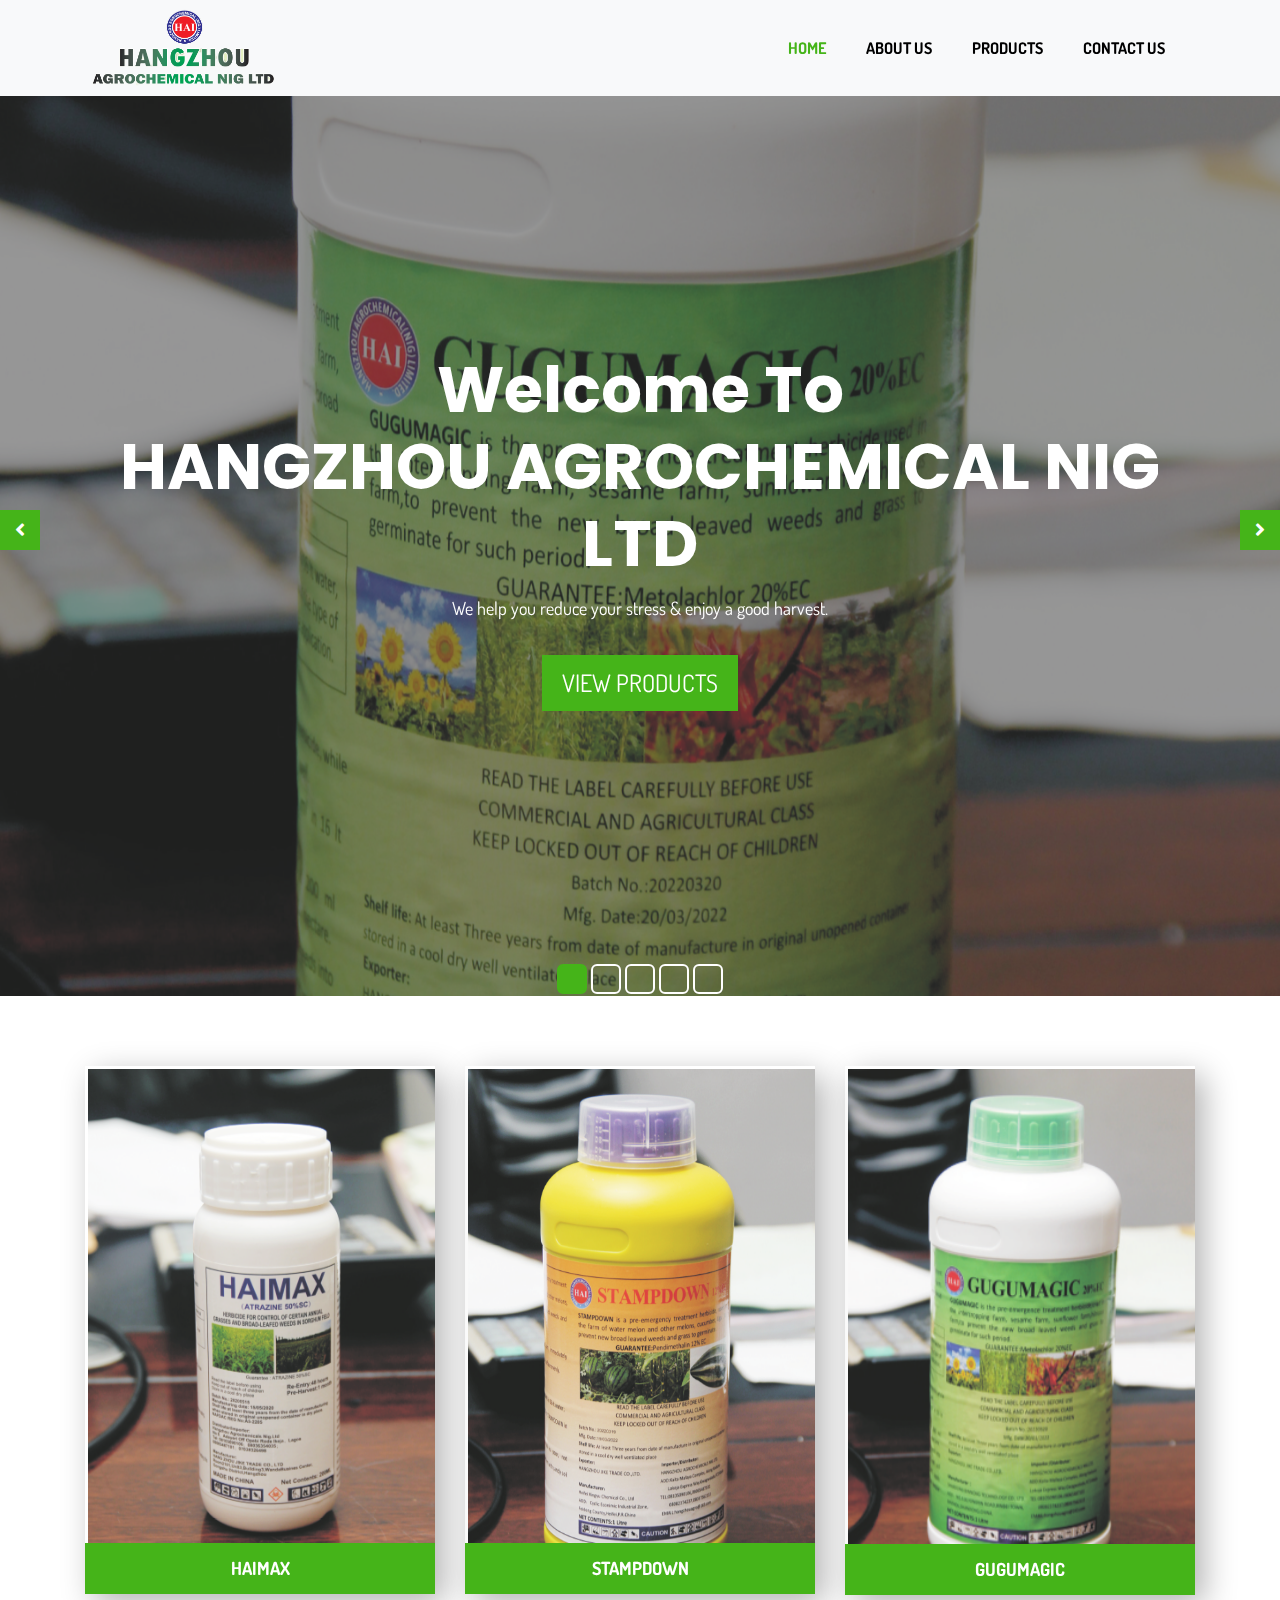
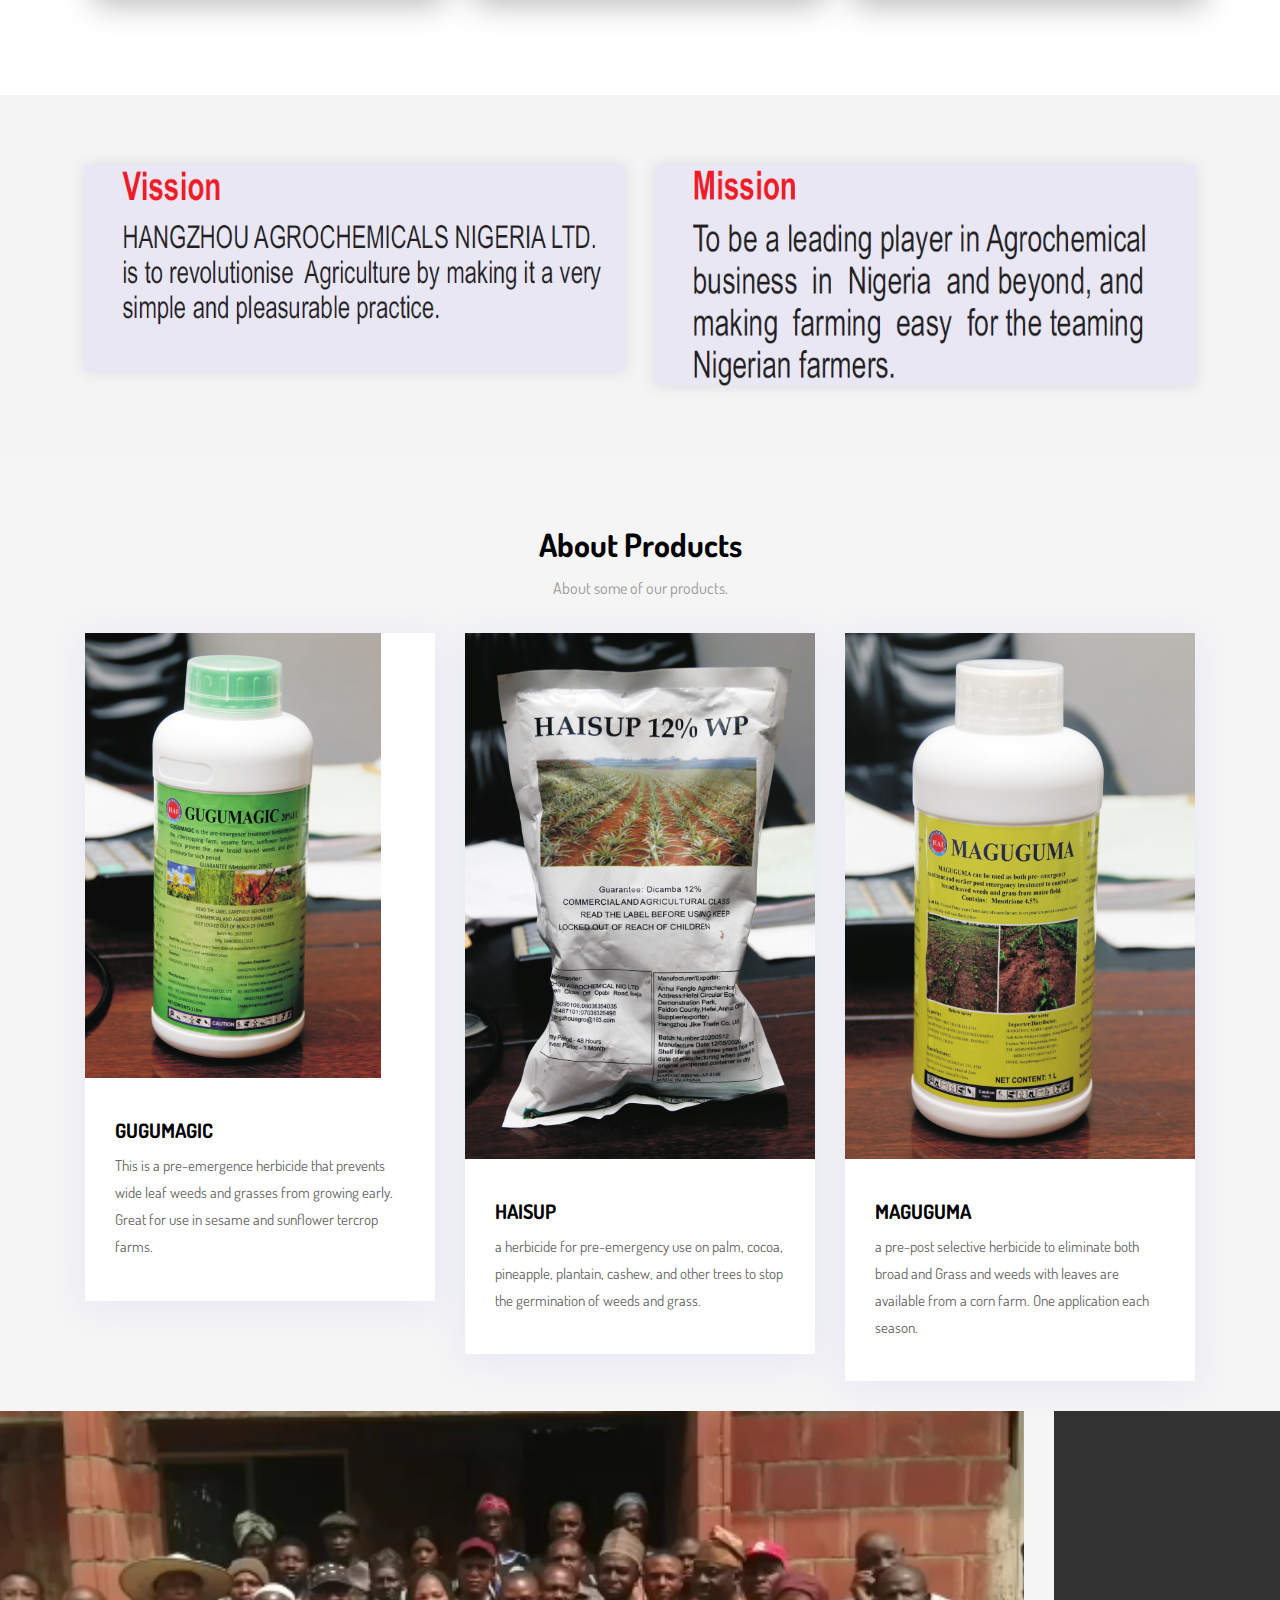
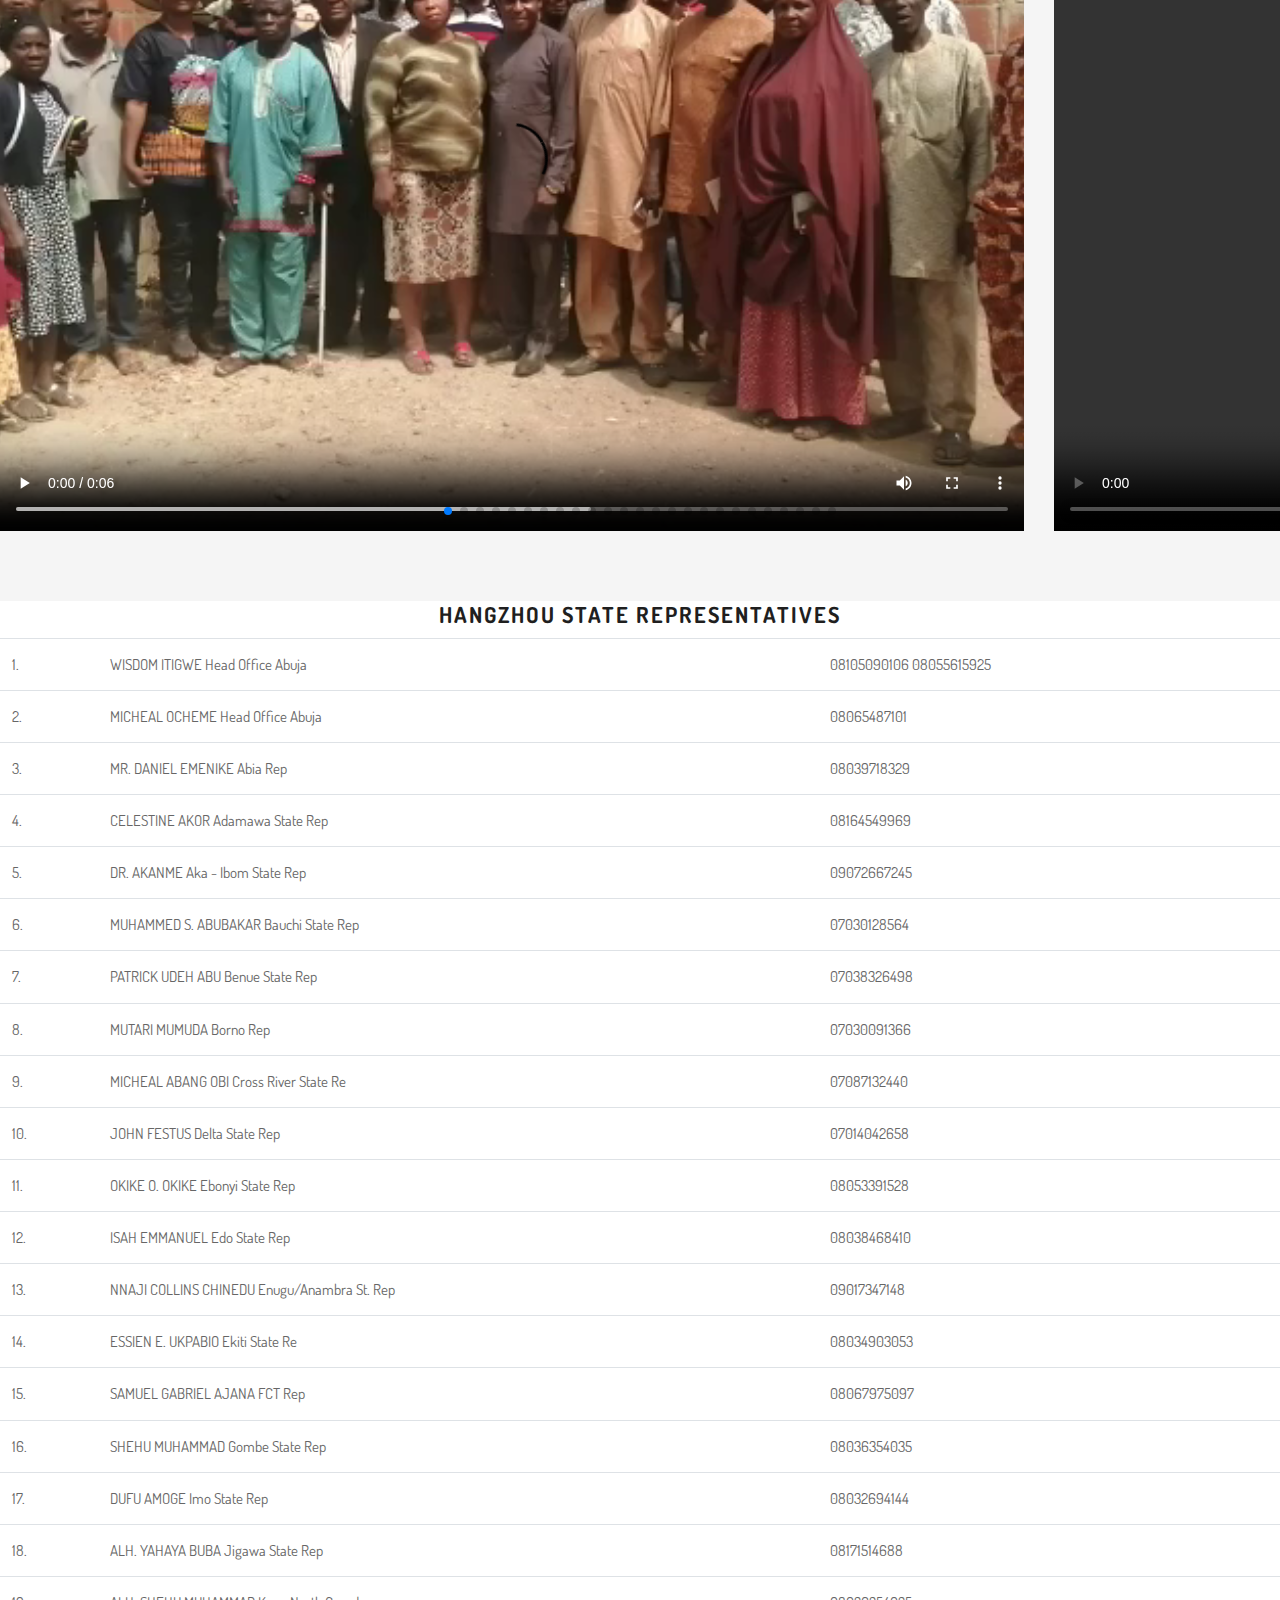
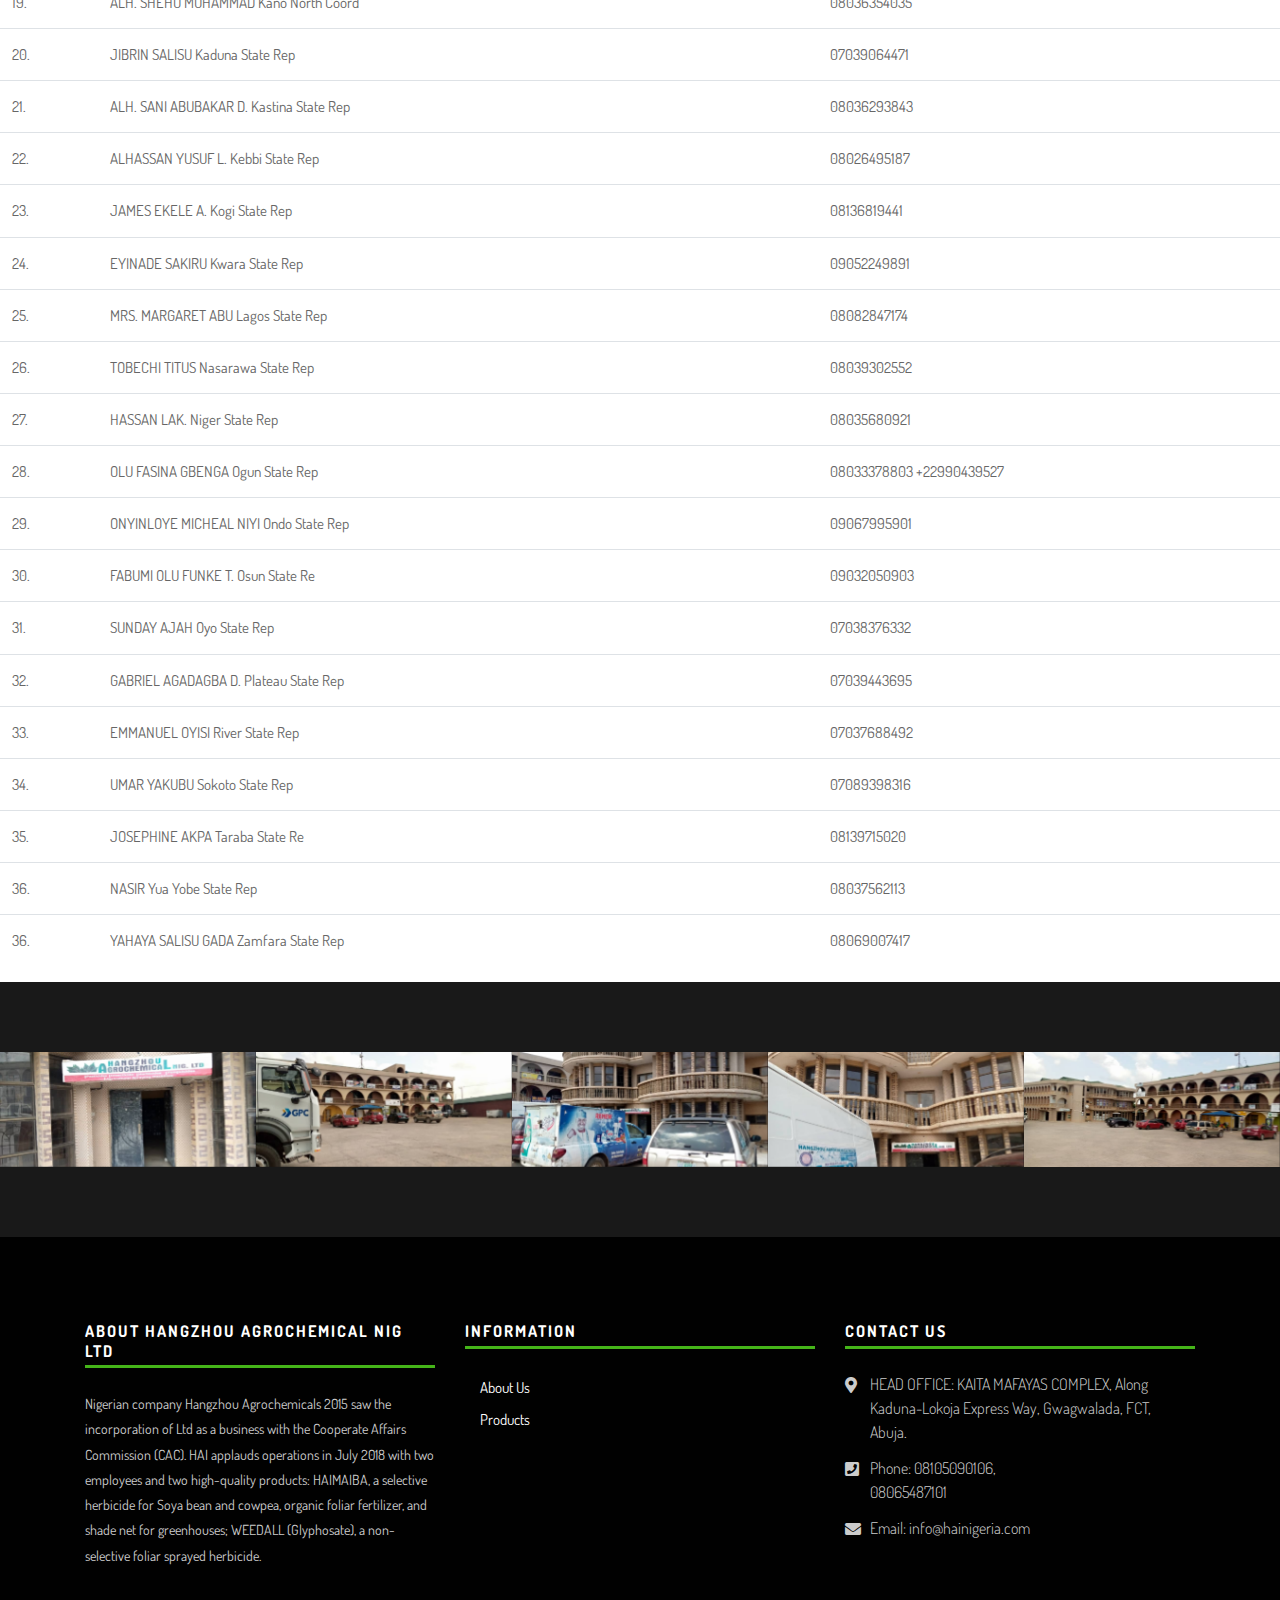
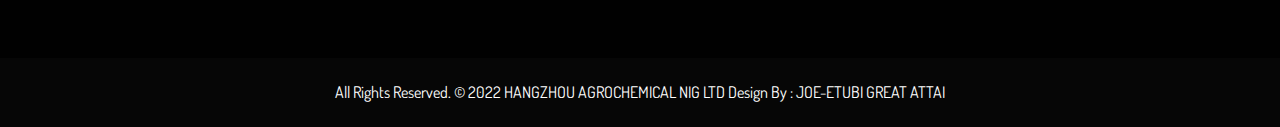
==== commit 28ffbacf: "update" ====
--- a/index.html
+++ b/index.html
@@ -702,7 +702,7 @@
                                 </li>
                                 <li>
                                     <p><i class="fas fa-envelope"></i>Email: <a
-                                            href="hangzhouagro@163.com">hangzhouagro@163.com</a></p>
+                                            href="info@hainigeria.com">info@hainigeria.com</a></p>
                                 </li>
                             </ul>
                         </div>
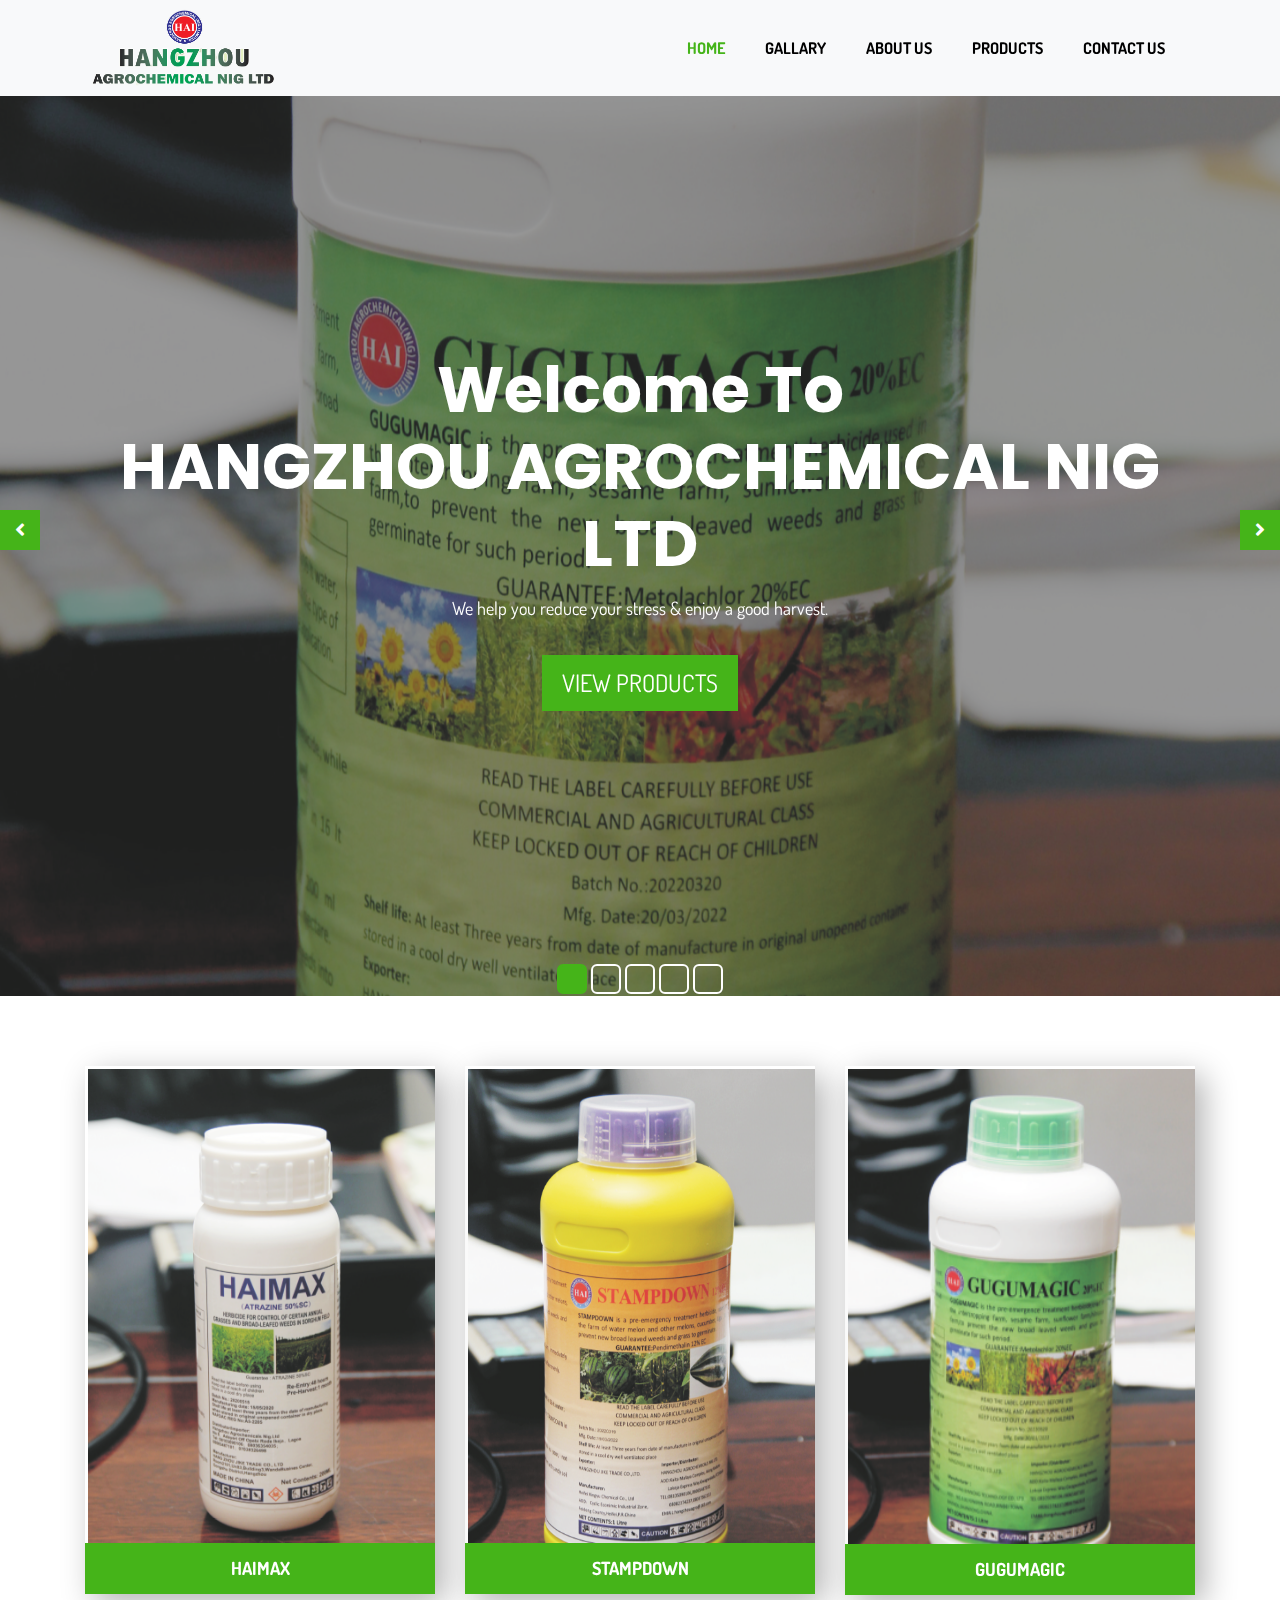
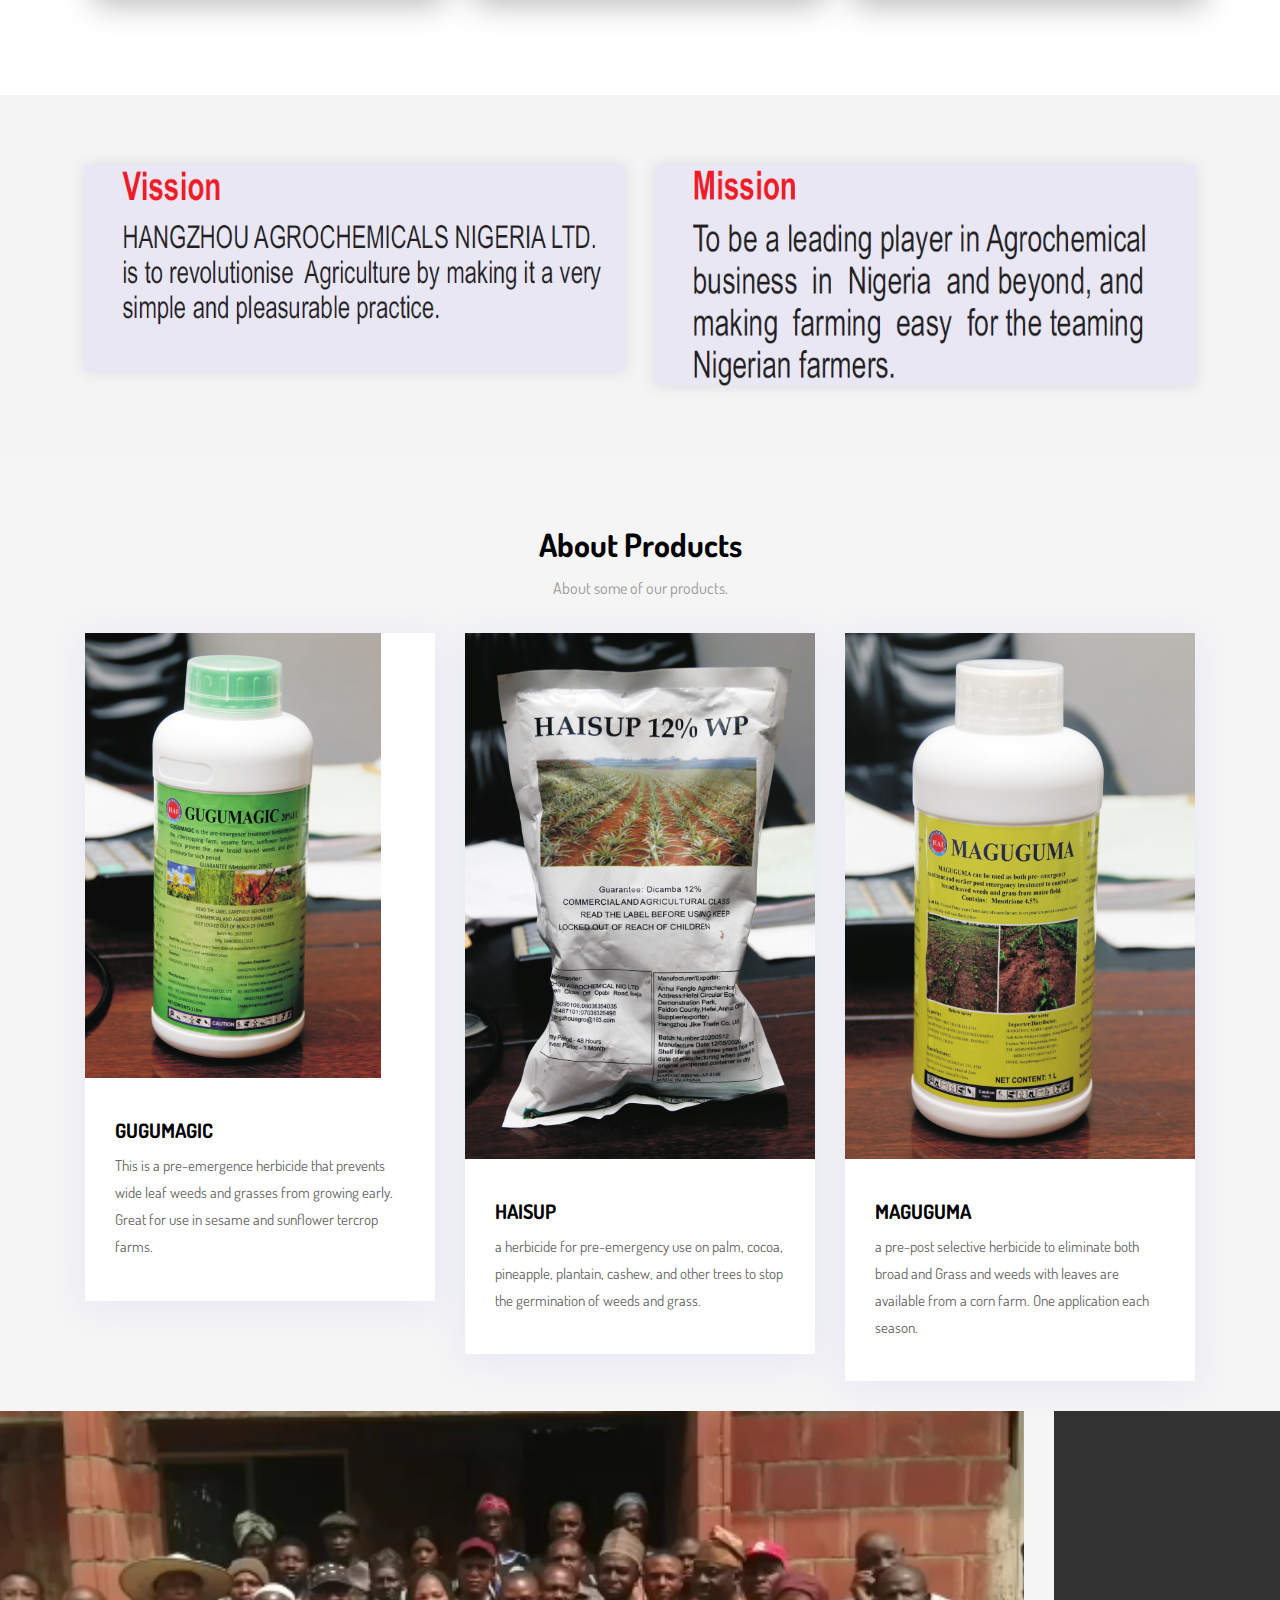
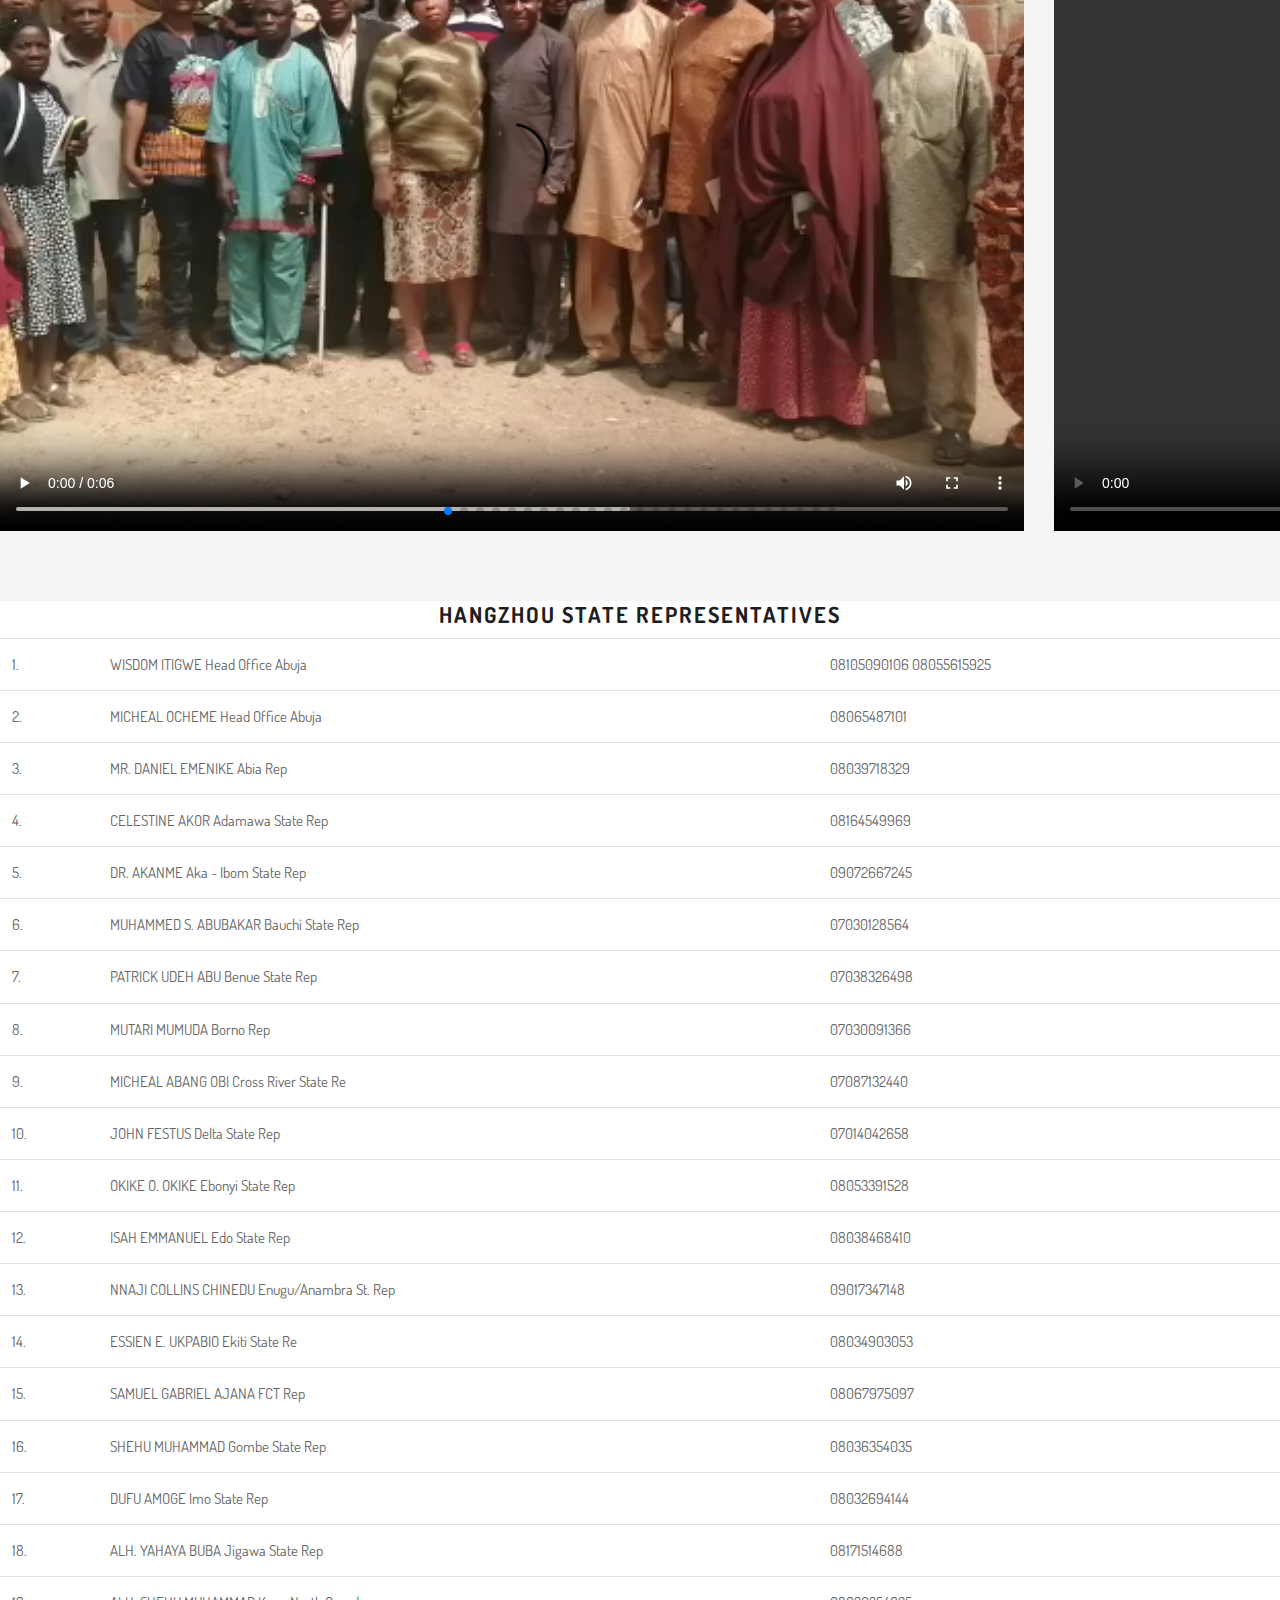
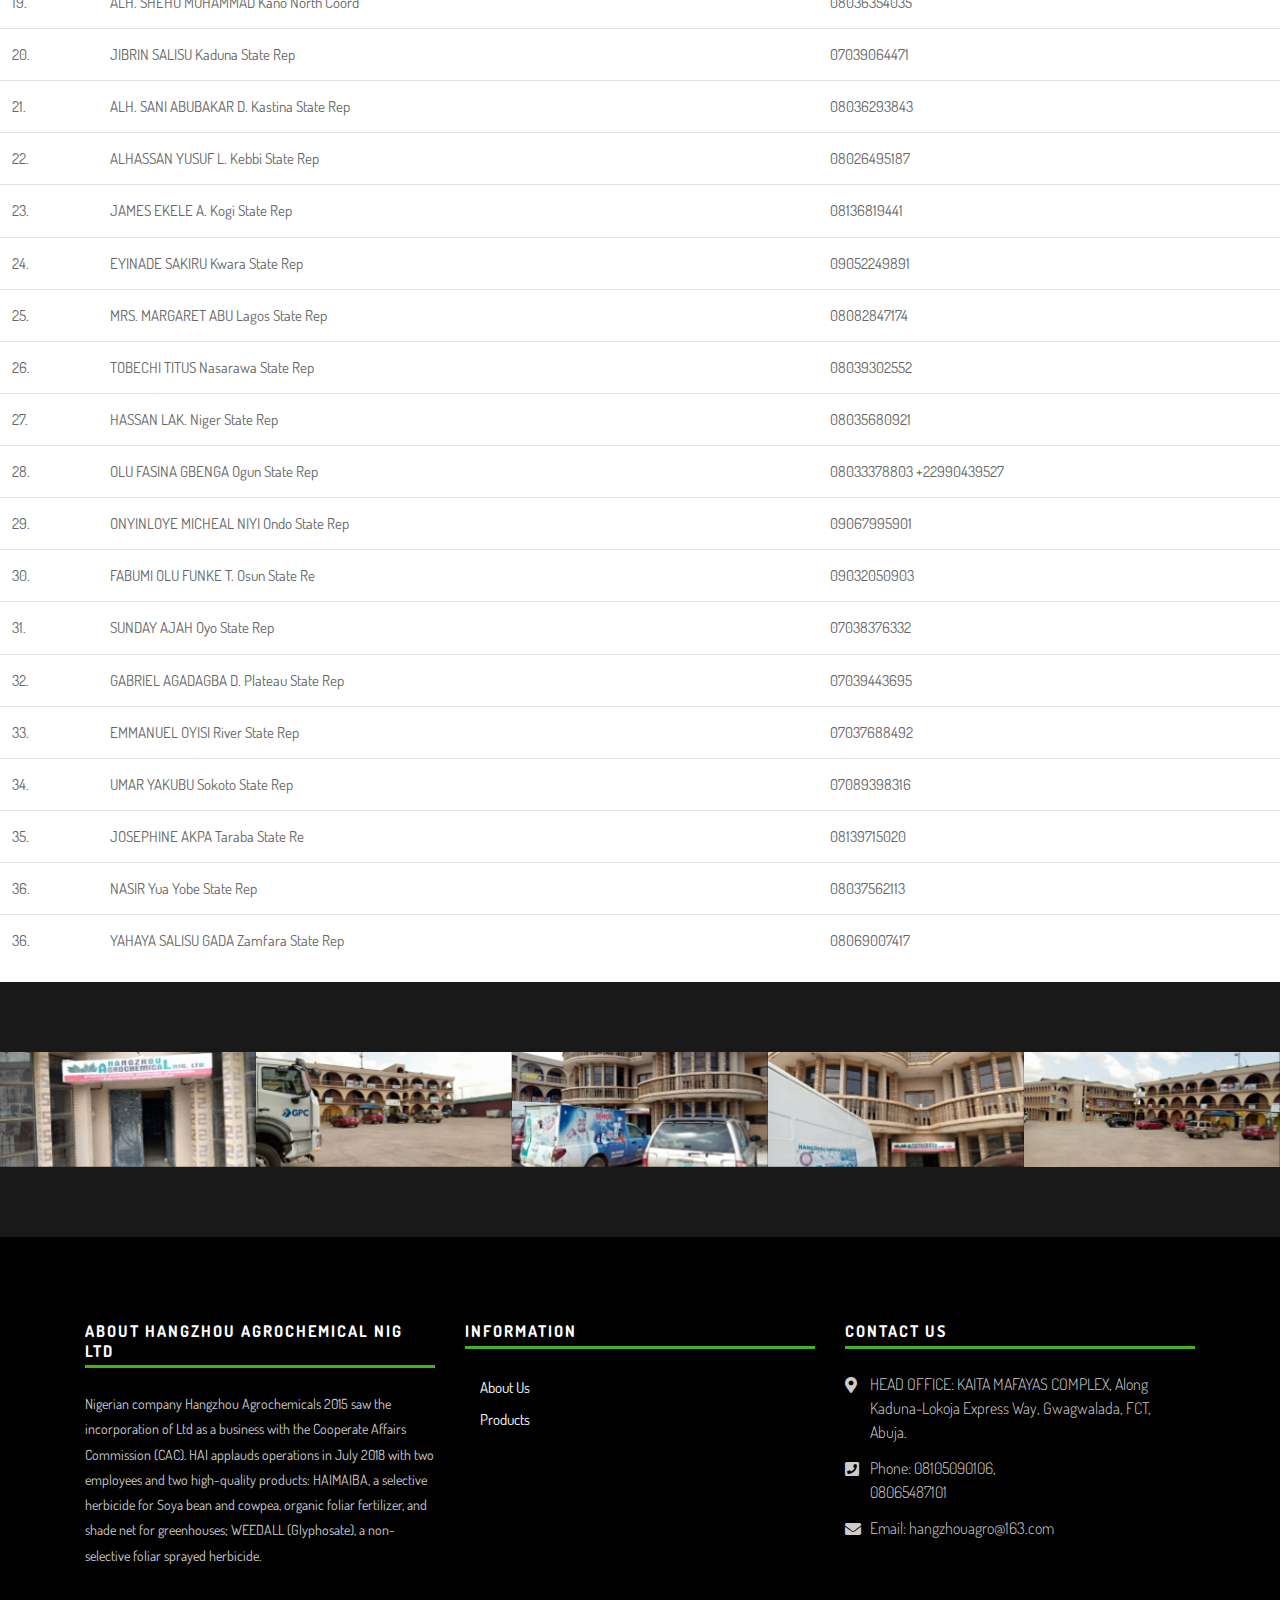
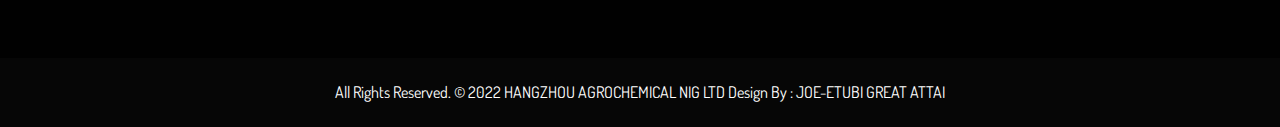
==== commit c8577d50: "Add files via upload" ====
--- a/index.html
+++ b/index.html
@@ -148,6 +148,7 @@
                 <div class="collapse navbar-collapse" id="navbar-menu">
                     <ul class="nav navbar-nav ml-auto" data-in="fadeInDown" data-out="fadeOutUp">
                         <li class="nav-item active"><a class="nav-link" href="index.html">Home</a></li>
+                    <li class="nav-item"><a class="nav-link" href="gallarypage.html">Gallary</a></li>
                         <li class="nav-item"><a class="nav-link" href="about.html">About Us</a></li>
                         <li class="nav-item"><a href="products.html" class="nav-link">Products</a></li>
                         <li class="nav-item"><a href="contact-us.html" class="nav-link">Contact us</a></li>
@@ -702,7 +703,7 @@
                                 </li>
                                 <li>
                                     <p><i class="fas fa-envelope"></i>Email: <a
-                                            href="info@hainigeria.com">info@hainigeria.com</a></p>
+                                            href="hangzhouagro@163.com">hangzhouagro@163.com</a></p>
                                 </li>
                             </ul>
                         </div>
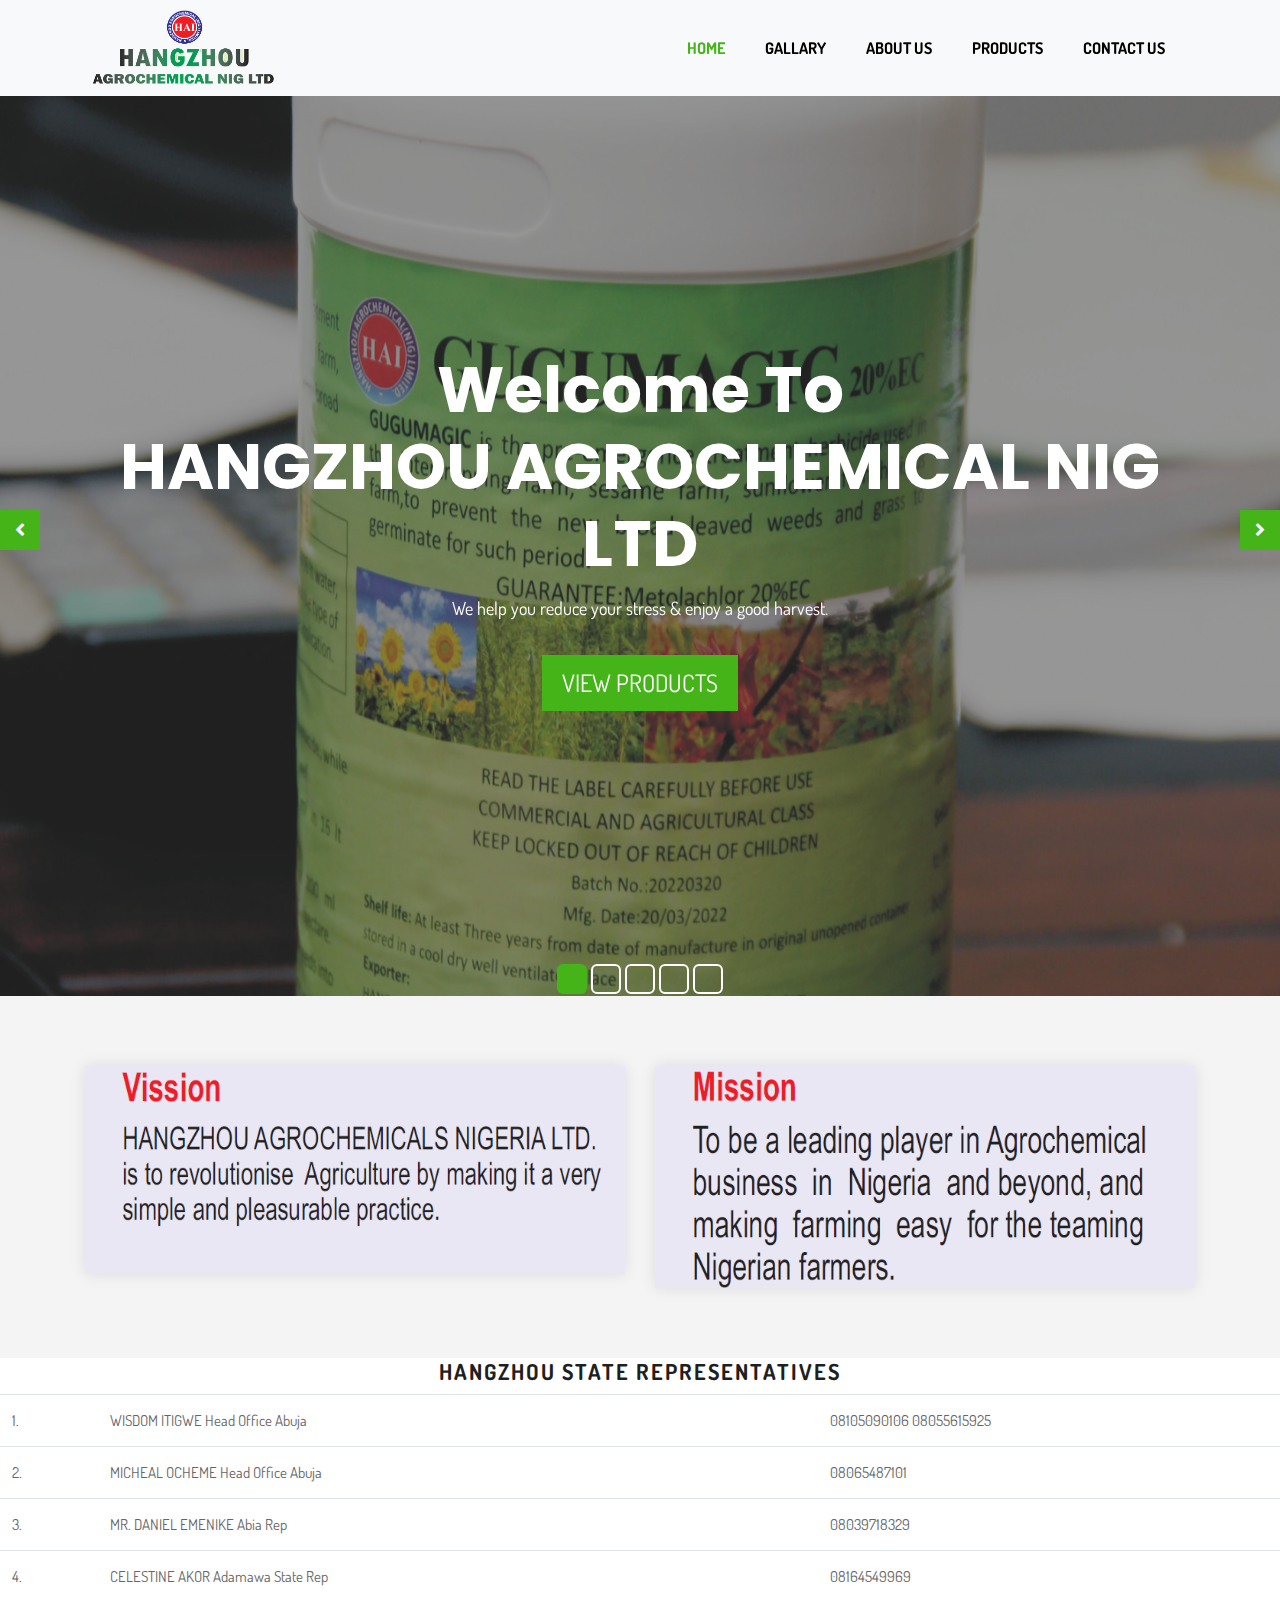
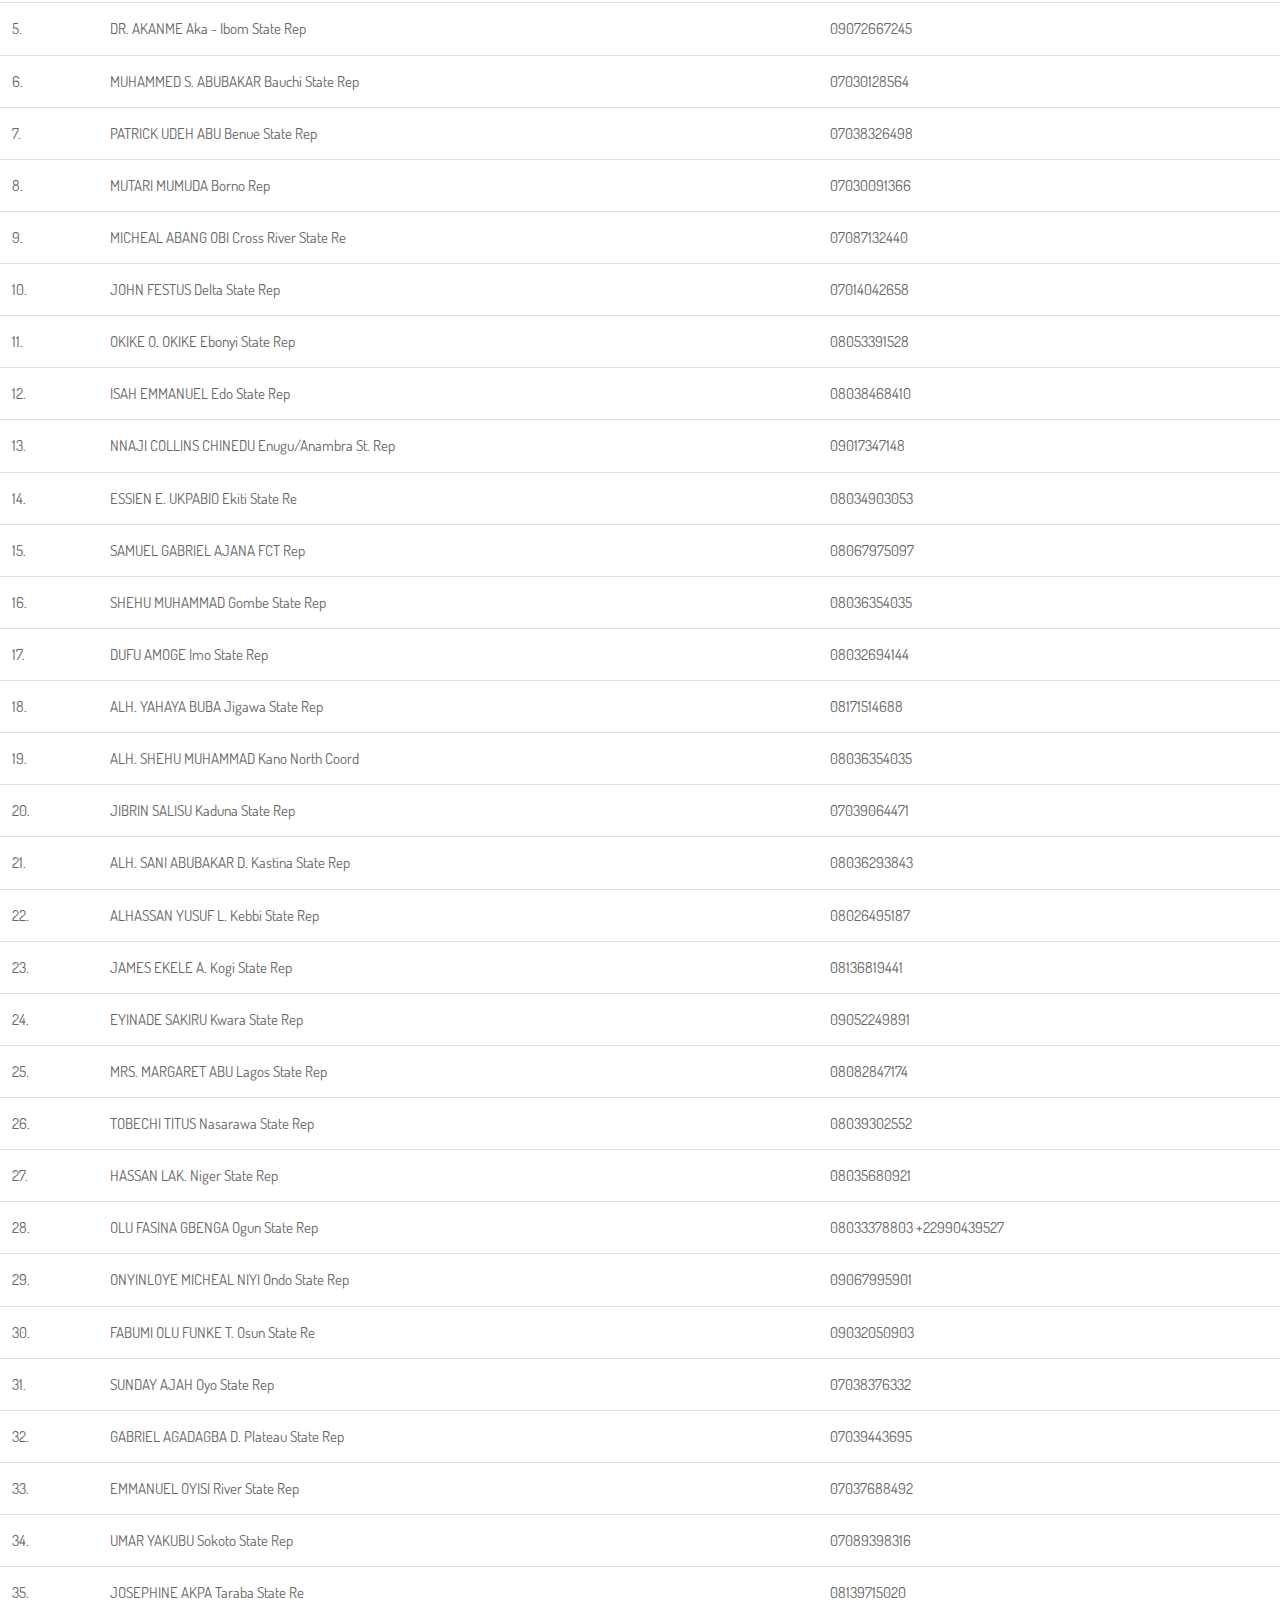
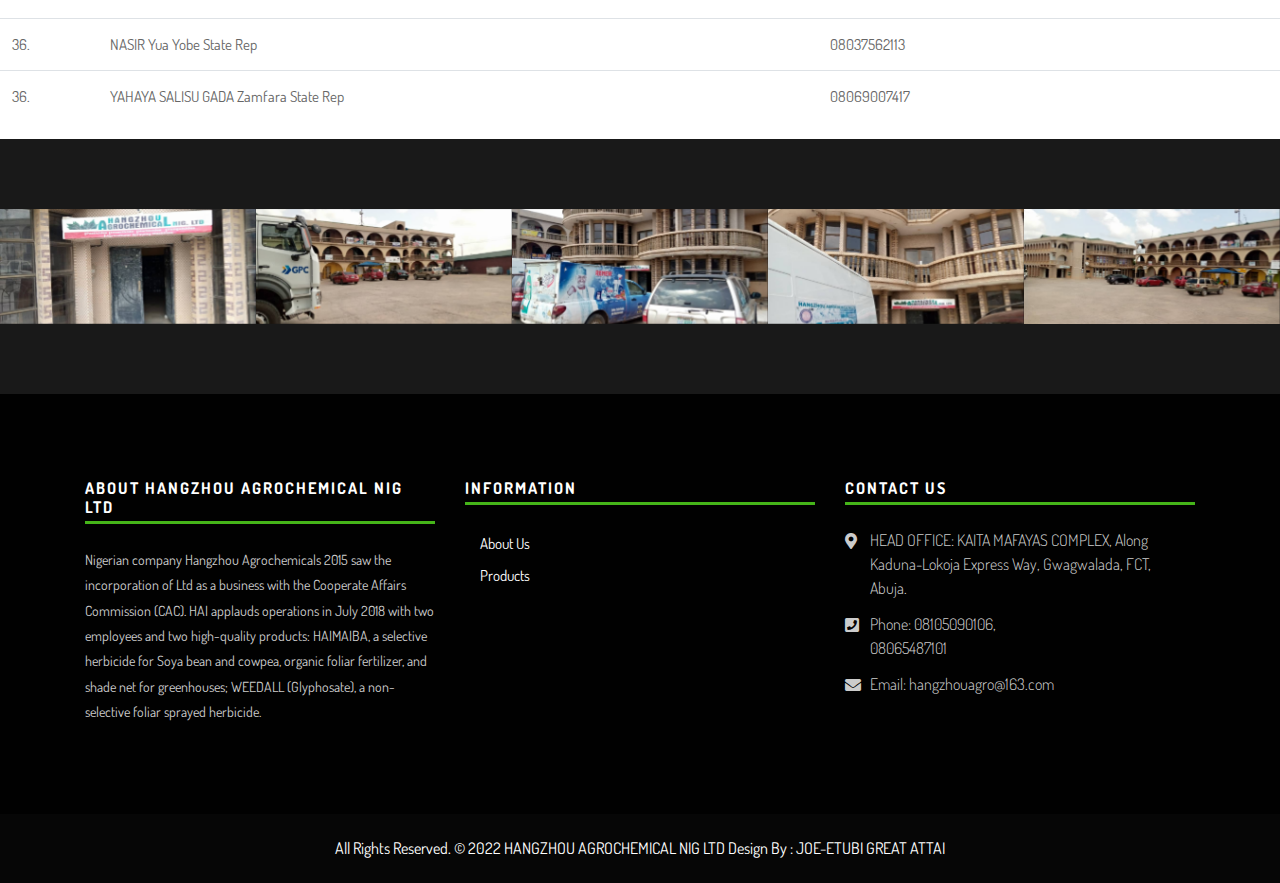
==== commit 26590645: "Add files via upload" ====
--- a/index.html
+++ b/index.html
@@ -248,32 +248,7 @@
     </div>
     <!-- End Slider -->
 
-    <!-- Start Categories  -->
-    <div class="categories-shop">
-        <div class="container">
-            <div class="row">
-                <div class="col-lg-4 col-md-4 col-sm-12 col-xs-12">
-                    <div class="shop-cat-box">
-                        <img class="img-fluid" src="images/image-068.png" alt="" />
-                        <a class="btn hvr-hover" href="#">HAIMAX</a>
-                    </div>
-                </div>
-                <div class="col-lg-4 col-md-4 col-sm-12 col-xs-12">
-                    <div class="shop-cat-box">
-                        <img class="img-fluid" src="images/image-005.png" alt="" />
-                        <a class="btn hvr-hover" href="#">STAMPDOWN</a>
-                    </div>
-                </div>
-                <div class="col-lg-4 col-md-4 col-sm-12 col-xs-12">
-                    <div class="shop-cat-box">
-                        <img class="img-fluid" src="images/image-006.png" alt="" />
-                        <a class="btn hvr-hover" href="#">GUGUMAGIC</a>
-                    </div>
-                </div>
-            </div>
-        </div>
-    </div>
-    <!-- End Categories -->
+  
 
     <div class="box-add-products">
         <div class="container">
@@ -293,151 +268,7 @@
     </div>
 
 
-    <!-- Start Blog  -->
-    <div class="latest-blog">
-        <div class="container">
-            <div class="row">
-                <div class="col-lg-12">
-                    <div class="title-all text-center">
-                        <h1>About Products</h1>
-                        <p>About some of our products.</p>
-                    </div>
-                </div>
-            </div>
-            <div class="row">
-                <div class="col-md-6 col-lg-4 col-xl-4">
-                    <div class="blog-box">
-                        <div class="blog-img">
-                            <img class="img-fluid" src="images/image-006.png" alt="" />
-                        </div>
-                        <div class="blog-content">
-                            <div class="title-blog">
-                                <h3>GUGUMAGIC</h3>
-                                <p>This is a pre-emergence herbicide that prevents wide leaf weeds and grasses from
-                                    growing early. Great for use in sesame and sunflower tercrop farms.</p>
-                            </div>
-
-                        </div>
-                    </div>
-                </div>
-                <div class="col-md-6 col-lg-4 col-xl-4">
-                    <div class="blog-box">
-                        <div class="blog-img">
-                            <img class="img-fluid" src="images/image-135.png" alt="" />
-                        </div>
-                        <div class="blog-content">
-                            <div class="title-blog">
-                                <h3>HAISUP</h3>
-                                <p>a herbicide for pre-emergency use on palm, cocoa, pineapple, plantain, cashew, and
-                                    other trees to stop the germination of weeds and grass.</p>
-                            </div>
-                        </div>
-                    </div>
-                </div>
-                <div class="col-md-6 col-lg-4 col-xl-4">
-                    <div class="blog-box">
-                        <div class="blog-img">
-                            <img class="img-fluid" src="images/image-038.png" alt="" />
-                        </div>
-                        <div class="blog-content">
-                            <div class="title-blog">
-                                <h3>MAGUGUMA</h3>
-                                <p>a pre-post selective herbicide to eliminate both broad and
-                                    Grass and weeds with leaves are available from a corn farm. One application each
-                                    season.</p>
-                            </div>
-                        </div>
-                    </div>
-                </div>
-            </div>
-        </div>
-
-        <div class="gallary-holder">
-            <!-- Swiper -->
-            <div class="swiper mySwiper">
-                <div class="swiper-wrapper">
-                    <div class="swiper-slide">
-                        <video src="images/Hangzhou assets/HangzhouVidoes/vidoe2.mp4" controls></video>
-                    </div>
-                    <div class="swiper-slide">
-                        <video src="images/Hangzhou assets/HangzhouVidoes/video1.mp4" controls></video>
-                    </div>
-                    <div class="swiper-slide">
-                        <video src="images/Hangzhou assets/HangzhouVidoes/video3.mp4" controls></video>
-                    </div>
-                    <div class="swiper-slide">
-                        <video src="images/Hangzhou assets/HangzhouVidoes/video4.mp4" controls></video>
-                    </div>
-                    <div class="swiper-slide">
-                        <video src="images/Hangzhou assets/HangzhouVidoes/vidoe5.mp4" controls></video>
-                    </div>
-                    <div class="swiper-slide">
-                        <img src="images/Hangzhou assets/HangzhouAssets/img1.jpg" alt="">
-                    </div>
-                    <div class="swiper-slide">
-                        <img src="images/Hangzhou assets/HangzhouAssets/img2.jpg" alt="">
-                    </div>
-                    <div class="swiper-slide">
-                        <img src="images/Hangzhou assets/HangzhouAssets/img3.jpg" alt="">
-                    </div>
-                    <div class="swiper-slide">
-                        <img src="images/Hangzhou assets/HangzhouAssets/img4.jpg" alt="">
-                    </div>
-                    <div class="swiper-slide">
-                        <img src="images/Hangzhou assets/HangzhouAssets/img5.jpg" alt="">
-                    </div>
-                    <div class="swiper-slide">
-                        <img src="images/Hangzhou assets/HangzhouAssets/img6.jpg" alt="">
-                    </div>
-                    <div class="swiper-slide">
-                        <img src="images/Hangzhou assets/HangzhouAssets/img7.jpg" alt="">
-                    </div>
-                    <div class="swiper-slide">
-                        <img src="images/Hangzhou assets/HangzhouAssets/img8.jpg" alt="">
-                    </div>
-                    <div class="swiper-slide">
-                        <img src="images/Hangzhou assets/HangzhouAssets/img9.jpg" alt="">
-                    </div>
-                    <div class="swiper-slide">
-                        <img src="images/Hangzhou assets/HangzhouAssets/img10.jpg" alt="">
-                    </div>
-                    <div class="swiper-slide">
-                        <img src="images/Hangzhou assets/HangzhouAssets/img11.jpg" alt="">
-                    </div>
-                    <div class="swiper-slide">
-                        <img src="images/Hangzhou assets/HangzhouAssets/img12.jpg" alt="">
-                    </div>
-                    <div class="swiper-slide">
-                        <img src="images/Hangzhou assets/HangzhouAssets/img13.jpg" alt="">
-                    </div>
-                    <div class="swiper-slide">
-                        <img src="images/Hangzhou assets/HangzhouAssets/img14.jpg" alt="">
-                    </div>
-                    <div class="swiper-slide">
-                        <img src="images/Hangzhou assets/HangzhouAssets/img15.jpg" alt="">
-                    </div>
-                    <div class="swiper-slide">
-                        <img src="images/Hangzhou assets/HangzhouAssets/img16.jpg" alt="">
-                    </div>
-                    <div class="swiper-slide">
-                        <img src="images/Hangzhou assets/HangzhouAssets/img17.jpg" alt="">
-                    </div>
-                    <div class="swiper-slide">
-                        <img src="images/Hangzhou assets/HangzhouAssets/img18.jpg" alt="">
-                    </div>
-                    <div class="swiper-slide">
-                        <img src="images/Hangzhou assets/HangzhouAssets/img19.jpg" alt="">
-                    </div>
-                    <div class="swiper-slide">
-                        <img src="images/Hangzhou assets/HangzhouAssets/img20.jpg" alt="">
-                    </div>
-                </div>
-                <div class="swiper-pagination"></div>
-            </div>
-
-        </div>
-    </div>
-    <!-- End Blog  -->
+    
 
     <h2 class="tabel-title">HANGZHOU STATE REPRESENTATIVES</h2>
     <table class="table table-hover">
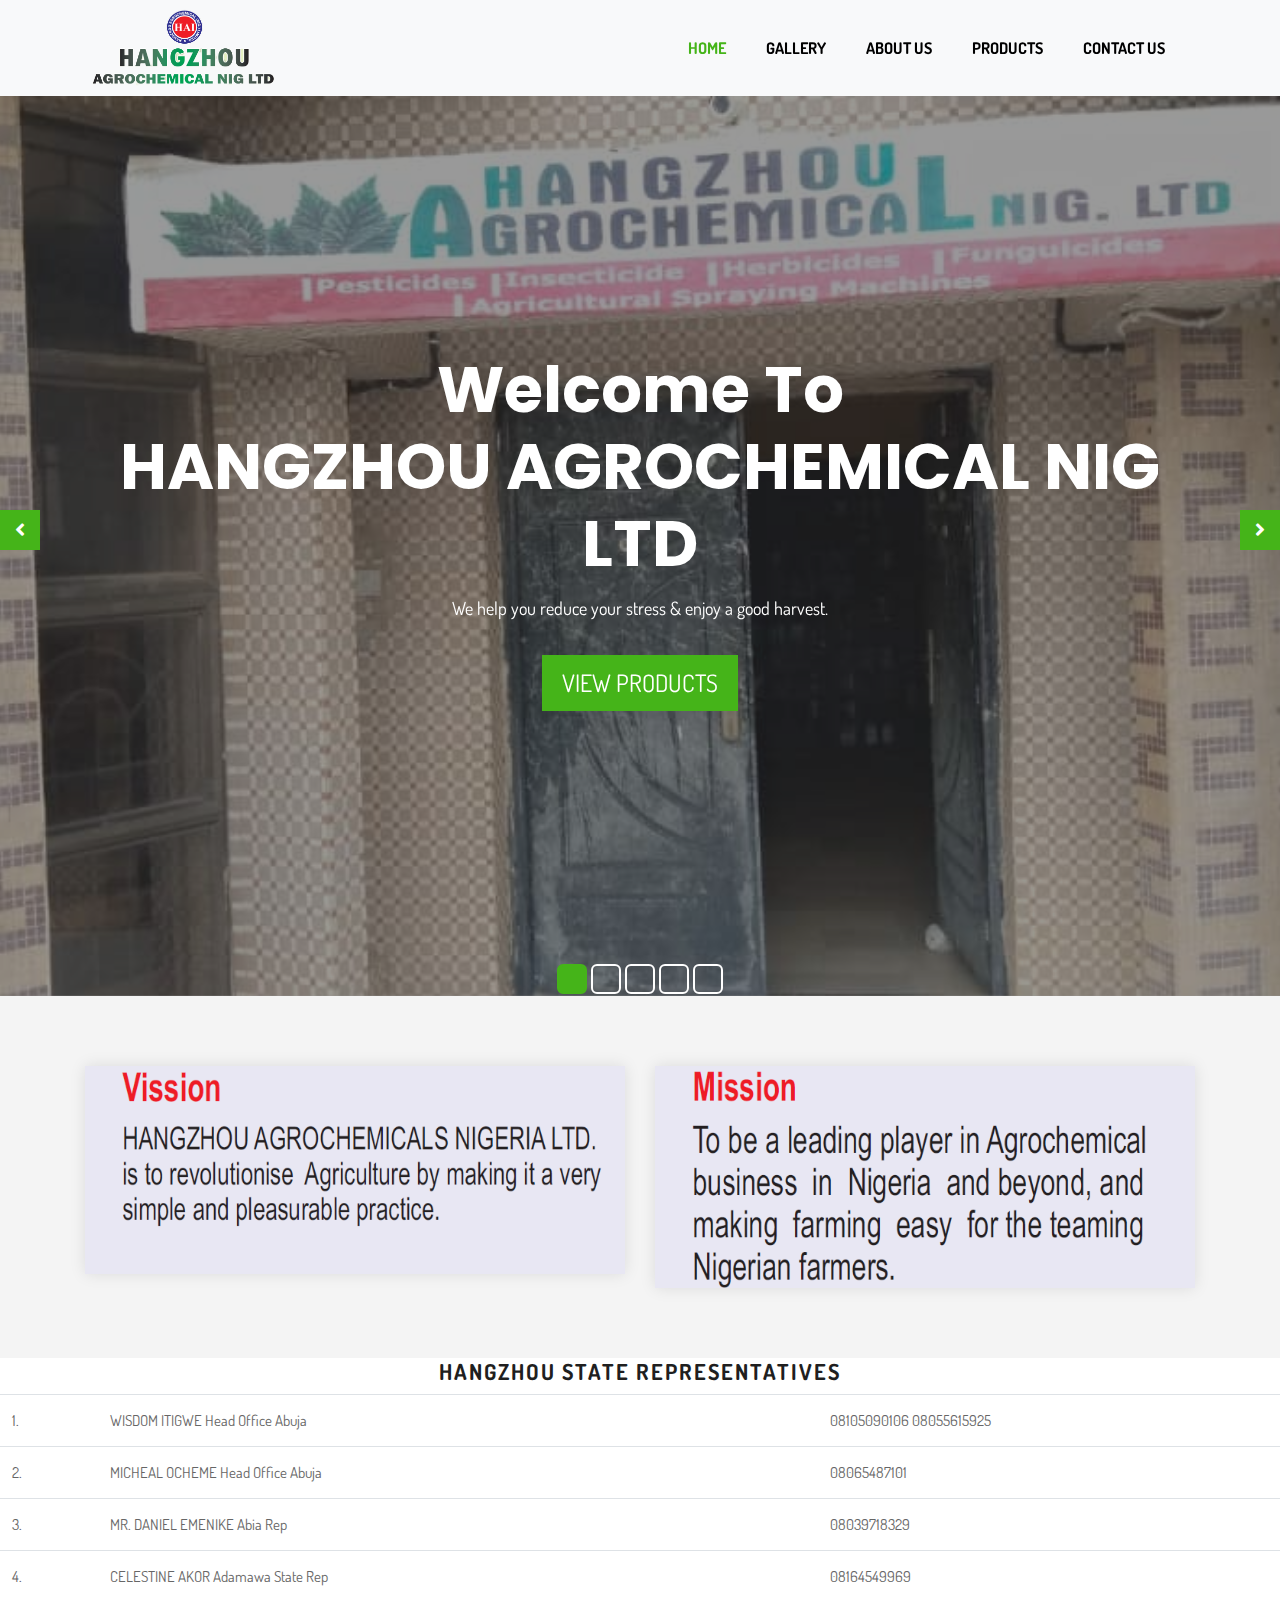
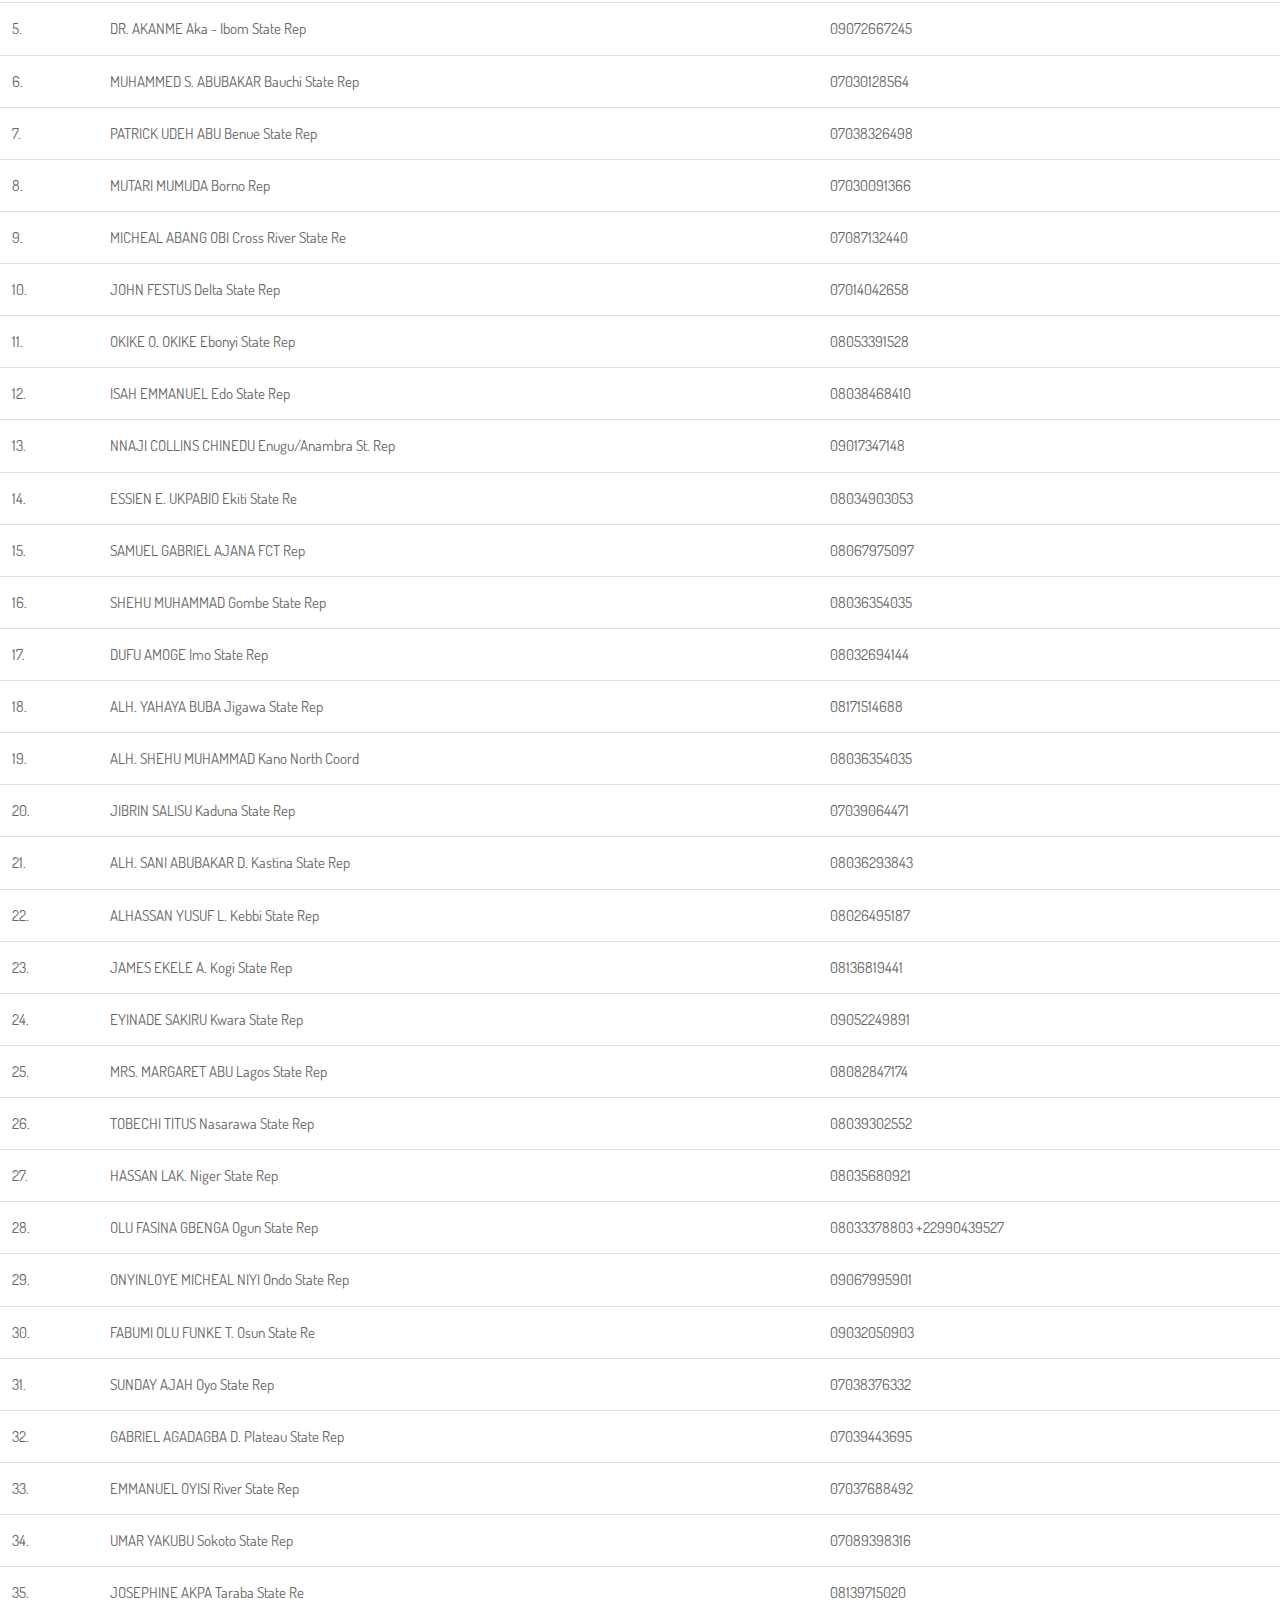
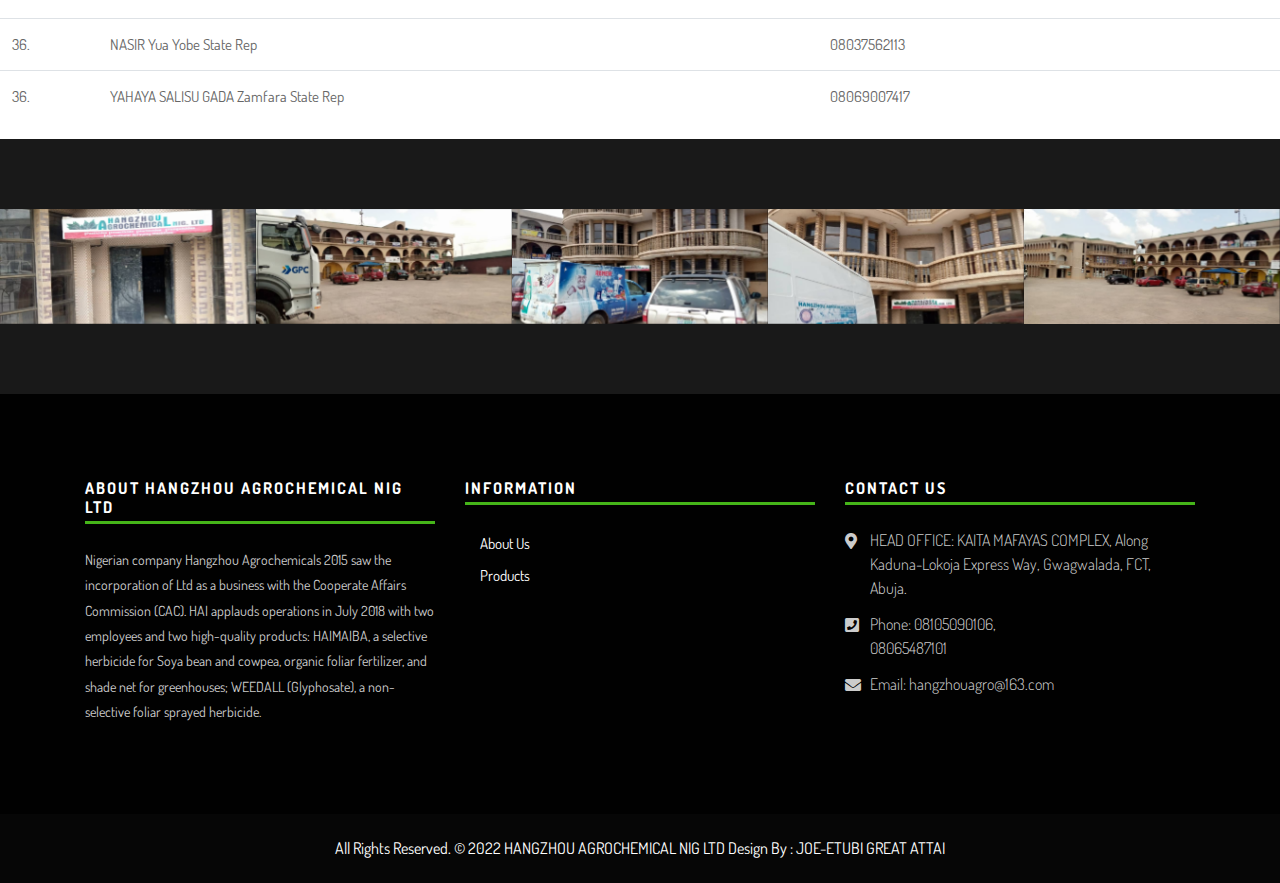
==== commit 71edb497: "Add files via upload" ====
--- a/index.html
+++ b/index.html
@@ -148,7 +148,7 @@
                 <div class="collapse navbar-collapse" id="navbar-menu">
                     <ul class="nav navbar-nav ml-auto" data-in="fadeInDown" data-out="fadeOutUp">
                         <li class="nav-item active"><a class="nav-link" href="index.html">Home</a></li>
-                    <li class="nav-item"><a class="nav-link" href="gallarypage.html">Gallary</a></li>
+                    <li class="nav-item"><a class="nav-link" href="gallarypage.html">Gallery</a></li>
                         <li class="nav-item"><a class="nav-link" href="about.html">About Us</a></li>
                         <li class="nav-item"><a href="products.html" class="nav-link">Products</a></li>
                         <li class="nav-item"><a href="contact-us.html" class="nav-link">Contact us</a></li>
@@ -181,7 +181,7 @@
     <div id="slides-shop" class="cover-slides">
         <ul class="slides-container">
             <li class="text-center">
-                <img src="images/image-098.png" alt="">
+                <img src="images/location1.jpg" alt="">
                 <div class="container">
                     <div class="row">
                         <div class="col-md-12">
@@ -193,7 +193,7 @@
                 </div>
             </li>
             <li class="text-center">
-                <img src="images/image-105.png" alt="">
+                <img src="images/image-002.png" alt="">
                 <div class="container">
                     <div class="row">
                         <div class="col-md-12">
@@ -205,7 +205,7 @@
                 </div>
             </li>
             <li class="text-center">
-                <img src="images/image-112.png" alt="">
+                <img src="images/location3.jpg" alt="">
                 <div class="container">
                     <div class="row">
                         <div class="col-md-12">
@@ -217,7 +217,7 @@
                 </div>
             </li>
             <li class="text-center">
-                <img src="images/image-120.png" alt="">
+                <img src="images/location4.jpg" alt="">
                 <div class="container">
                     <div class="row">
                         <div class="col-md-12">
@@ -229,7 +229,7 @@
                 </div>
             </li>
             <li class="text-center">
-                <img src="images/image-128.png" alt="">
+                <img src="images/location5.jpg" alt="">
                 <div class="container">
                     <div class="row">
                         <div class="col-md-12">
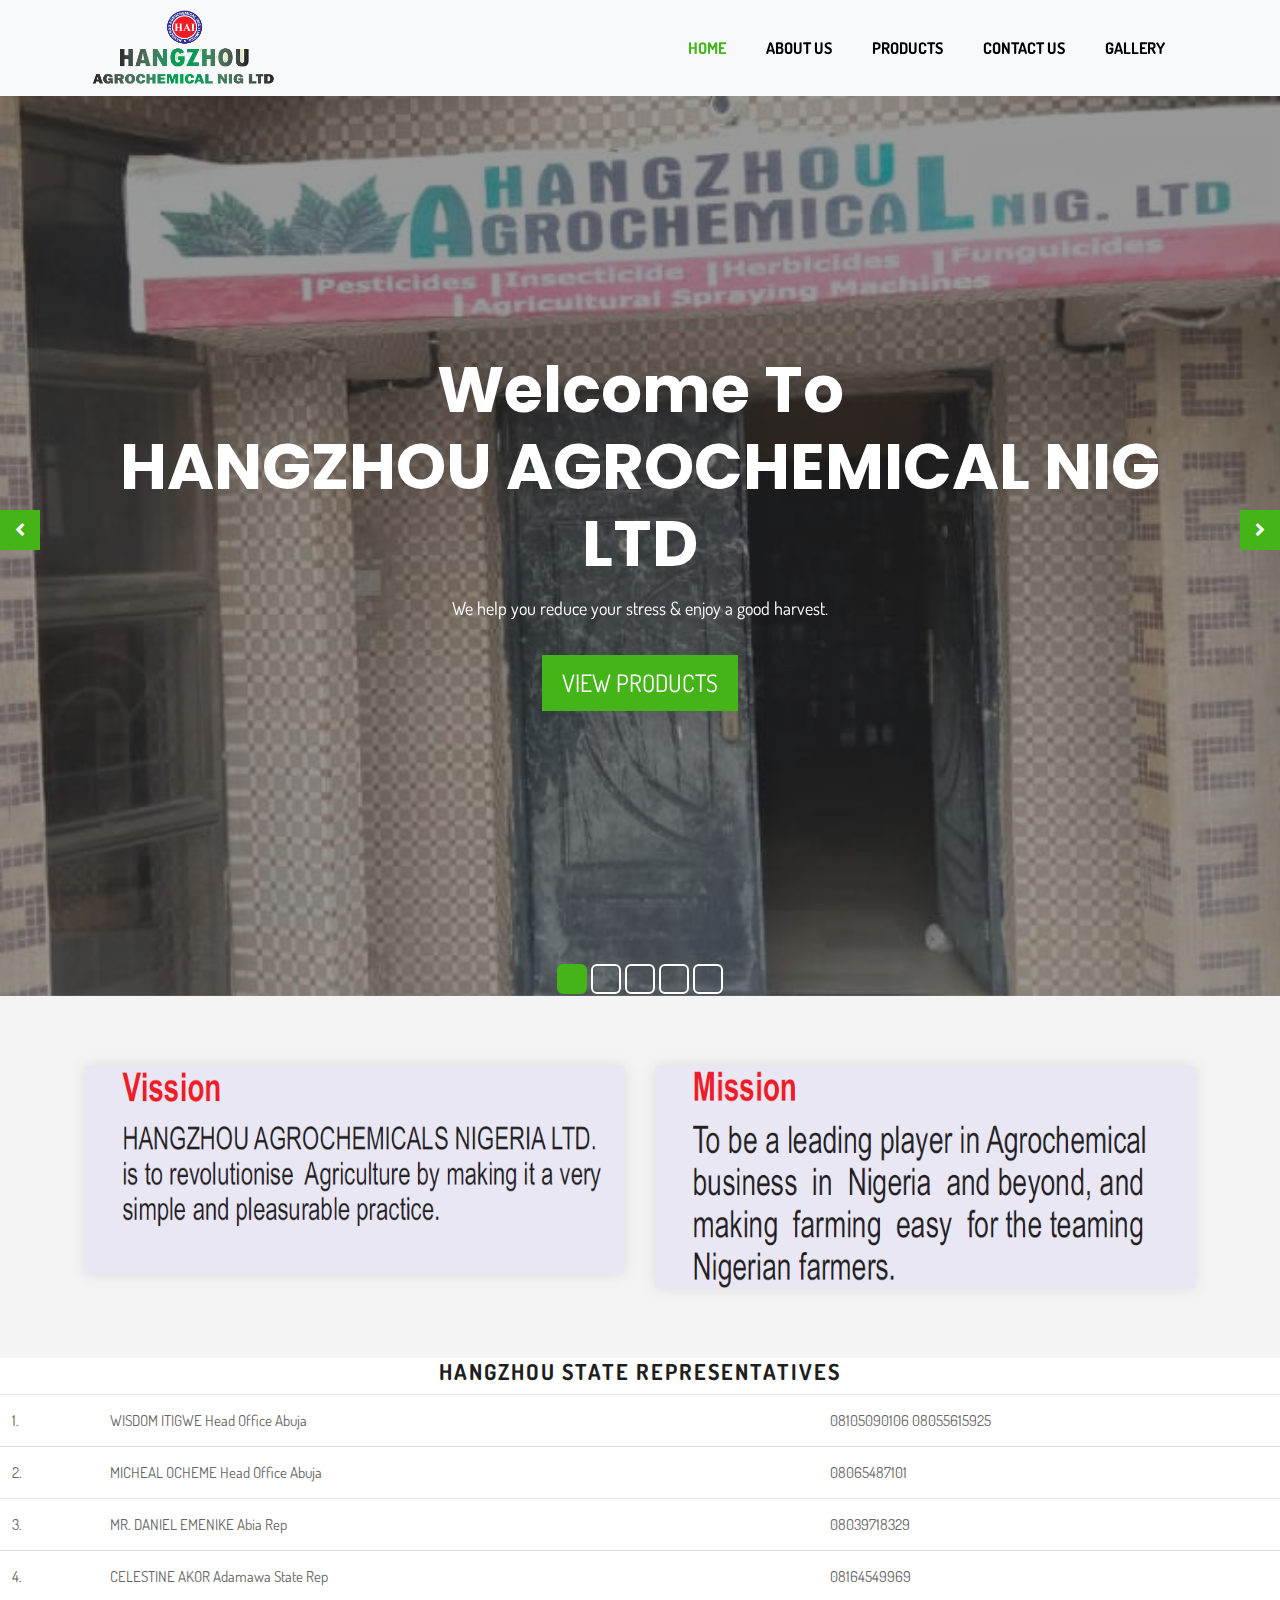
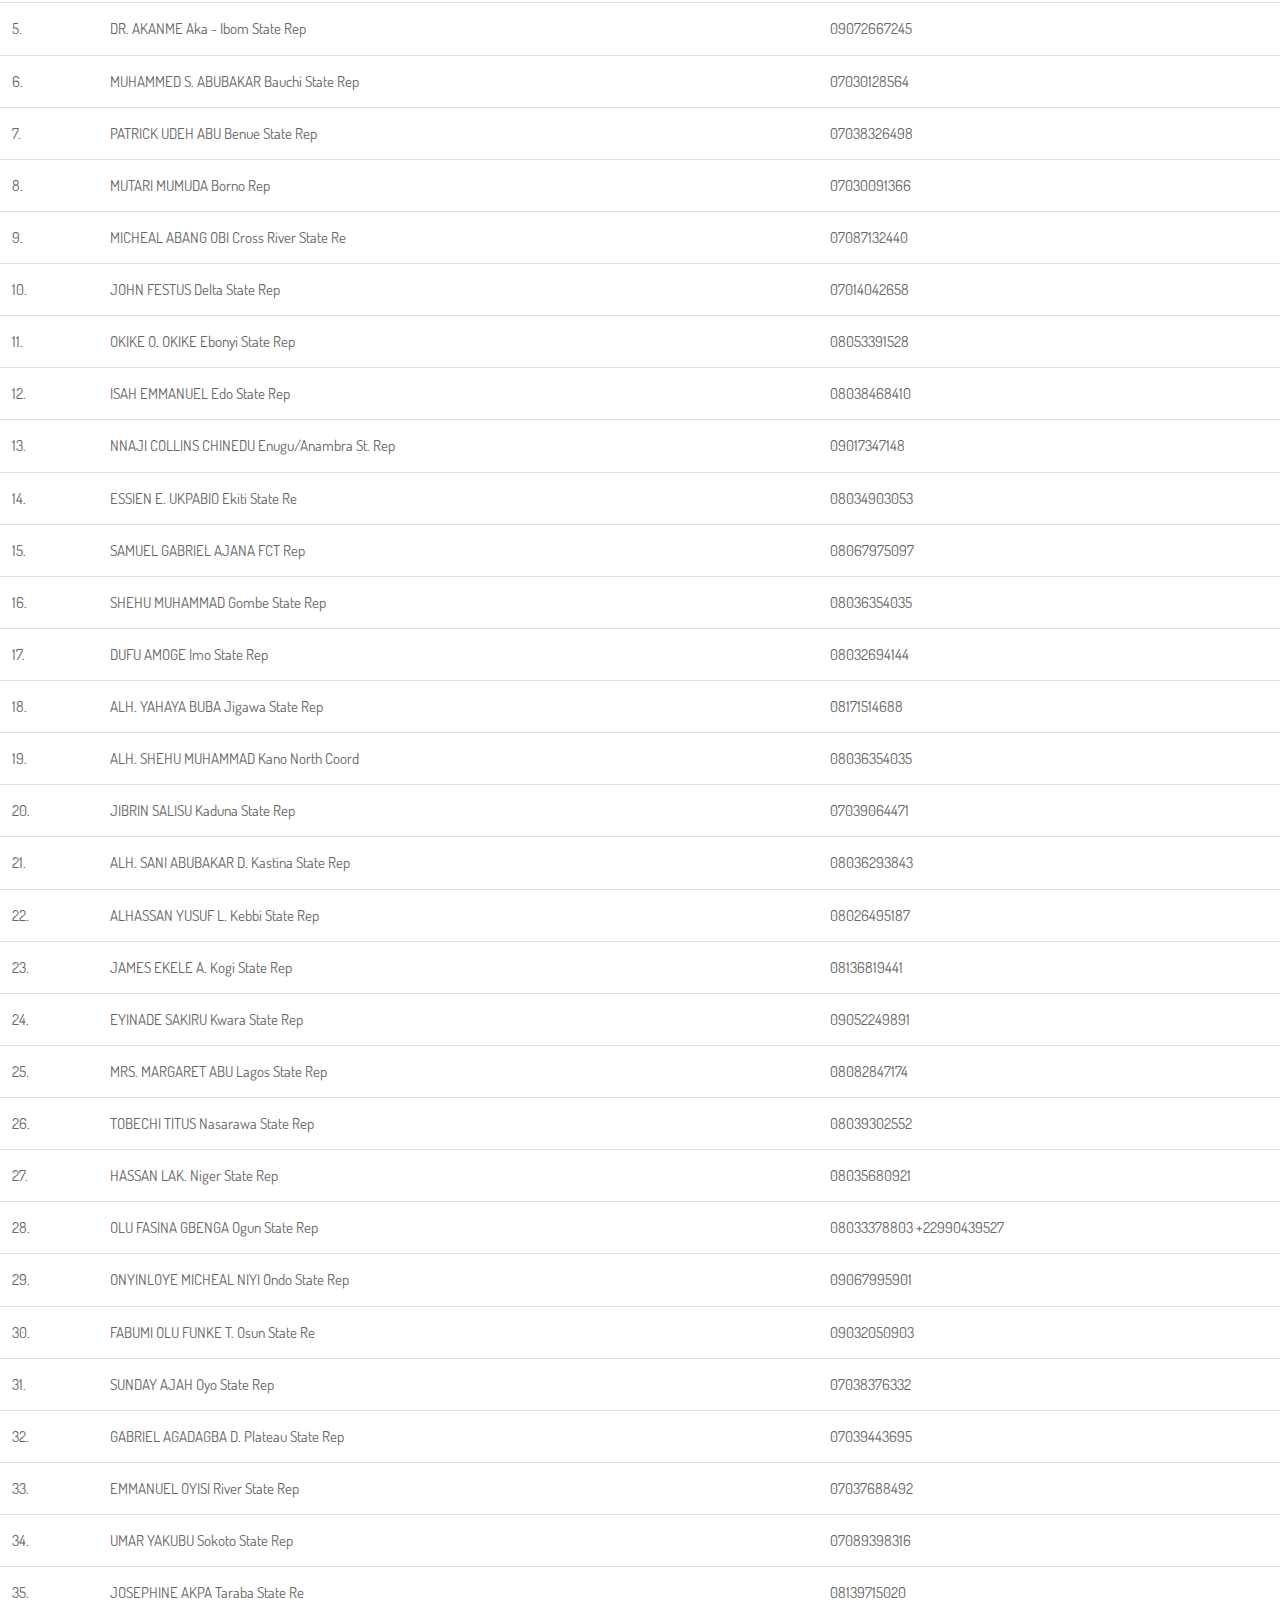
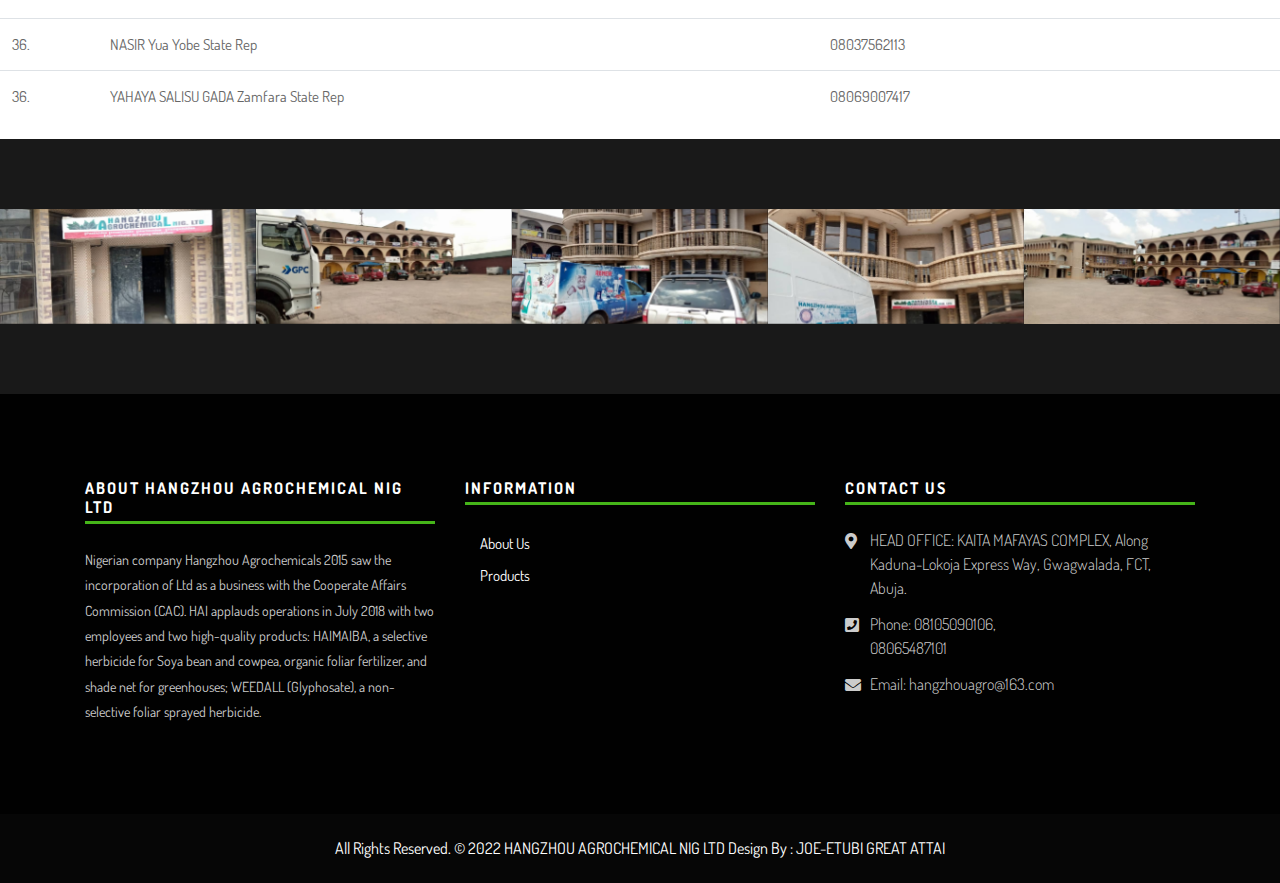
==== commit 4045b6c2: "Add files via upload" ====
--- a/index.html
+++ b/index.html
@@ -148,10 +148,10 @@
                 <div class="collapse navbar-collapse" id="navbar-menu">
                     <ul class="nav navbar-nav ml-auto" data-in="fadeInDown" data-out="fadeOutUp">
                         <li class="nav-item active"><a class="nav-link" href="index.html">Home</a></li>
-                    <li class="nav-item"><a class="nav-link" href="gallarypage.html">Gallery</a></li>
                         <li class="nav-item"><a class="nav-link" href="about.html">About Us</a></li>
                         <li class="nav-item"><a href="products.html" class="nav-link">Products</a></li>
                         <li class="nav-item"><a href="contact-us.html" class="nav-link">Contact us</a></li>
+                        <li class="nav-item"><a class="nav-link" href="gallarypage.html">Gallery</a></li>
                     </ul>
                 </div>
                 <!-- /.navbar-collapse -->
